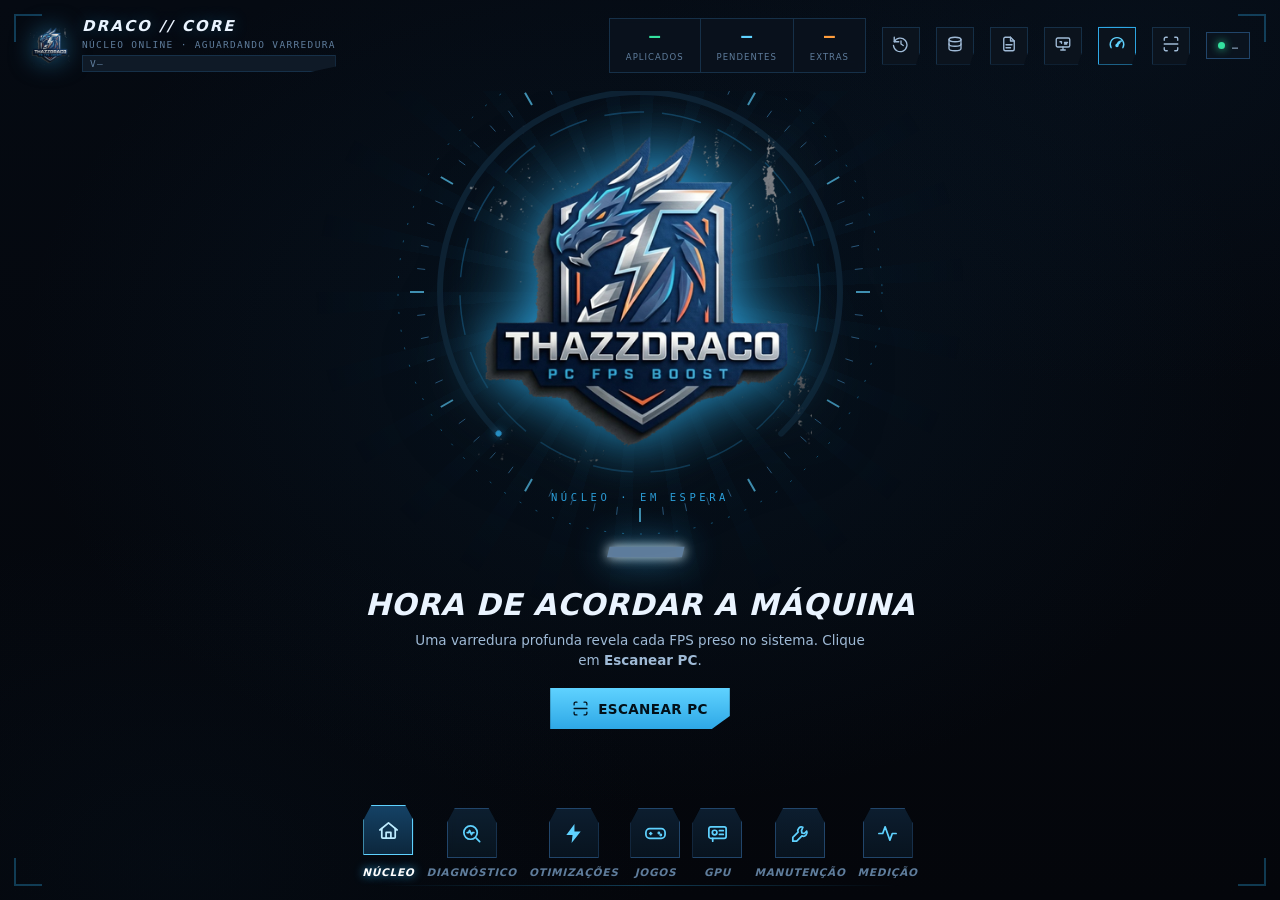
==== app/web/index.html @ 2fc49ed4 "v4.0.0 - grid de jogos, config grafica, capas automaticas, atualizacao automatica - Pagina Jogos red" ====
<!doctype html>
<html lang="pt-BR" translate="no">
<head>
<meta charset="utf-8">
<meta name="viewport" content="width=device-width, initial-scale=1">
<meta name="google" content="notranslate">
<meta http-equiv="Content-Language" content="pt-BR">
<title>ThazzDraco Optimizer</title>
<link rel="icon" href="logo.png">
<link rel="stylesheet" href="app.css">
</head>
<body>
<!-- banner de atualização (oculto até ter versão nova) -->
<div id="updateBanner" class="update-banner hidden">
  <span class="update-icon">⚡</span>
  <div class="update-text">
    <b>Atualização disponível</b> — v<span id="updateVersion"></span>
    <span id="updateNotes" class="update-notes"></span>
  </div>
  <button class="btn-update" id="btnUpdateDownload">Baixar agora</button>
  <button class="btn-dismiss-update" id="btnUpdateDismiss" title="Fechar">✕</button>
</div>
<!-- atmosfera -->
<div class="bg-layers">
  <div class="storm"></div>
  <div class="gridfloor"></div>
  <div class="particles" id="particles"></div>
</div>

<div class="app">
  <span class="brk tl"></span><span class="brk tr"></span><span class="brk bl"></span><span class="brk br"></span>

  <!-- ===== TOP HUD ===== -->
  <header class="tophud">
    <div class="brand">
      <img src="logo.png" alt="" onerror="this.style.display='none'">
      <div class="bmeta">
        <b>DRACO // CORE</b>
        <span id="hudStatus">Núcleo online · em espera</span>
        <span class="build-ver" id="buildVer" title="Clique para reconstruir o app">v—</span>
      </div>
    </div>
    <div class="hudright">
      <div class="telem">
        <div class="tcell ok"><b id="cAplicados">—</b><span>Aplicados</span></div>
        <div class="tcell pn"><b id="cPendentes">—</b><span>Pendentes</span></div>
        <div class="tcell op"><b id="cOportunidades">—</b><span>Extras</span></div>
      </div>
      <button class="iconbtn" id="btnHist" title="Histórico de otimizações"><span data-icon="history"></span></button>
      <button class="iconbtn" id="btnBackup" title="Backup &amp; restauração"><span data-icon="backup"></span></button>
      <button class="iconbtn" id="btnReport" title="Relatório do cliente"><span data-icon="doc"></span></button>
      <button class="iconbtn" id="btnOverlay" title="Overlay minimalista — métricas em janela flutuante"><span data-icon="overlay"></span></button>
      <button class="iconbtn" id="btnPerf" title="Modo performance (reduz efeitos)"><span data-icon="perf"></span></button>
      <button class="iconbtn" id="btnRescan" title="Reescanear"><span data-icon="scan"></span></button>
      <span class="badge" id="adminBadge"><span class="dot"></span> …</span>
    </div>
  </header>

  <div class="noadmin" id="noadmin"><span data-icon="warn"></span> Rode como <b>administrador</b> para ativar os módulos. Feche e abra o ThazzDraco.exe com botão direito → "Executar como administrador".</div>

  <!-- ===== PÁGINAS ===== -->
  <main class="pages">
    <!-- INÍCIO (Portal) -->
    <section class="page active" id="page-inicio">
      <div class="portal-stage">
        <div class="rays"></div>
        <div class="portal-haze"></div>
        <svg class="lightning-svg" viewBox="0 0 560 560">
          <path class="bolt b1" d="M280 280 L300 180 L286 168 L312 70"/>
          <path class="bolt b2" d="M280 280 L392 250 L404 268 L498 238"/>
          <path class="bolt b3" d="M280 280 L262 392 L246 384 L214 486"/>
          <path class="bolt b4" d="M280 280 L168 300 L156 284 L66 312"/>
          <path class="bolt b5" d="M280 280 L372 360 L390 354 L470 432"/>
          <path class="bolt b6" d="M280 280 L196 206 L182 214 L96 150"/>
        </svg>
        <img class="dragon-hero" src="logo.png" alt="ThazzDraco" onerror="this.style.opacity=0">
        <div class="gauge" id="gauge"></div>
      </div>
      <div class="hero-status">
        <div class="status-kicker" id="kicker">núcleo · em espera</div>
        <div class="hero-score" id="gNum">0</div>
        <h1 id="statusTitle">Hora de acordar a máquina</h1>
        <p class="sub" id="statusSub">Uma varredura profunda revela cada FPS preso no sistema. Clique em <b>Escanear PC</b>.</p>
        <button class="btn-hero scan-cta" id="scanCta"><span data-icon="scan"></span> Escanear PC</button>
      </div>

      <div class="sys-strip" id="sysStrip"></div>

      <div class="reboot" id="reboot">
        <span class="ic" data-icon="warn"></span>
        <div>Alguns módulos pedem <b>reinício</b> para efeito pleno.</div>
        <button class="btn-reboot" id="btnReboot">Reiniciar agora</button>
      </div>
    </section>

    <!-- OTIMIZAÇÕES -->
    <section class="page" id="page-otimizacoes">
      <div class="ptitle">Perfis rápidos · aplique um plano completo</div>
      <div class="presets" id="presets"></div>
      <div class="ptitle">Console de otimização</div>
      <div class="reco-row reco-console" id="reco"></div>
      <div class="subnav" id="subnav"></div>
      <div class="otim-head">
        <div><h2 id="otimTitle">Todas</h2><p class="otim-sub" id="otimSub"></p></div>
        <button class="btnG" id="btnOtimSecao"><span data-icon="bolt"></span> Ativar seção</button>
      </div>
      <div class="search">
        <span class="si" data-icon="search"></span>
        <input id="search" placeholder="Buscar módulo…" autocomplete="off">
      </div>
      <div class="rules" id="otimRules"></div>
    </section>

    <!-- JOGOS -->
    <section class="page" id="page-jogos">
      <div class="ptitle">Otimização por jogo</div>
      <p class="page-lead">Steam, Epic e outros launchers detectados automaticamente. Por jogo: <b>FSO off</b> (menos stutter/input lag), <b>GPU máx</b>, <b>CPU alta</b> e <b>Anti-vírus</b>. Ou <b>⚡ Tudo</b> num clique. Tudo <b>reversível</b>.</p>
      <!-- F1: Modo Game ao Vivo -->
      <div class="live-game-bar" id="liveGameBar">
        <div class="lgb-left">
          <span class="lgb-dot" id="lgbDot"></span>
          <b>Modo Game ao Vivo</b>
          <span id="lgbStatus" class="lgb-status">Desativado</span>
        </div>
        <div class="lgb-right">
          <div id="lgbRunning" class="lgb-running"></div>
          <label class="toggle" id="lgbToggle"><i></i></label>
        </div>
      </div>
      <div class="jogos-bar">
        <button class="abtn" id="btnExportJogos" title="Salvar config atual de todos os jogos como arquivo JSON">⬇ Exportar config</button>
        <label class="abtn" for="inputImportJogos" style="cursor:pointer" title="Importar config de jogos de outro PC">⬆ Importar config</label>
        <input type="file" id="inputImportJogos" accept=".json" style="display:none">
      </div>
      <div class="rules" id="jogosList"></div>
      <div class="ptitle">Adicionar jogo manualmente</div>
      <div class="game-add-box">
        <p class="page-lead" style="margin-top:0">Jogo não detectado? Cole o caminho do <code>.exe</code> abaixo.</p>
        <div class="game-add-row">
          <input id="customGameExe" class="game-add-input" placeholder="C:\Games\MeuJogo\game.exe" autocomplete="off" spellcheck="false">
          <input id="customGameName" class="game-add-input" placeholder="Nome (opcional)" style="max-width:220px" autocomplete="off">
          <button class="btn-hero" id="btnAddGame" style="white-space:nowrap"><span data-icon="bolt"></span> Adicionar</button>
        </div>
      </div>
    </section>

    <!-- MANUTENÇÃO (sub-abas) -->
    <section class="page" id="page-manutencao">
      <nav class="subtabs" id="subManut">
        <button class="active" data-sub="limpeza"><span data-icon="broom"></span>Limpeza</button>
        <button data-sub="reparo"><span data-icon="wrench"></span>Reparo</button>
        <button data-sub="debloat"><span data-icon="trash"></span>Debloat</button>
        <button data-sub="ferramentas"><span data-icon="sys"></span>Ferramentas</button>
        <button data-sub="inicializacao"><span data-icon="rocket"></span>Inicialização</button>
        <button data-sub="browsers"><span data-icon="shield"></span>Browsers</button>
      </nav>

      <div class="subpane" id="pane-mn-browsers">
        <div class="ptitle">Limpeza por browser · cache, cookies e histórico</div>
        <div class="repair-intro">
          Remove dados acumulados de Chrome, Edge, Brave e Firefox: <b>cache</b> (libera espaço),
          <b>cookies</b> (sessões e login), <b>histórico</b> e <b>sessões</b> salvas.
          <span class="bench-note">Feche o browser antes de limpar. Cookies removem login — você precisará
          entrar novamente nos sites.</span>
        </div>
        <div class="browser-bar">
          <button class="btnG" id="btnBrowserScan"><span data-icon="scan"></span> Verificar browsers</button>
          <span id="browserSummary" class="bench-note"></span>
        </div>
        <div id="browserGrid" class="browser-grid"></div>
        <div class="repair-actions" id="browserActions" style="display:none">
          <button class="btn-hero" id="btnBrowserClean"><span data-icon="broom"></span> Limpar selecionados</button>
        </div>
      </div>

      <div class="subpane active" id="pane-mn-limpeza">
        <div class="ptitle">Limpeza de temporários</div>
        <div class="clean-card" id="cleanCard"></div>
        <div class="clean-info">
          <div class="ci-col ok">
            <h4><span data-icon="check"></span> O que é apagado</h4>
            <ul><li>Arquivos temporários do Windows e dos apps</li><li>Cache regenerável (<code>%TEMP%</code>, <code>Windows\Temp</code>)</li></ul>
          </div>
          <div class="ci-col no">
            <h4><span data-icon="shield"></span> O que NUNCA é tocado</h4>
            <ul><li>Documentos, Imagens, Downloads, Área de trabalho</li><li>Saves de jogos, dados de navegador, nada pessoal</li></ul>
          </div>
        </div>
        <div class="ptitle">Limpeza profunda · cache, dumps e shaders</div>
        <div class="repair-intro">
          Vai além dos temporários: <b>cache de shaders</b> (libera espaço e corrige stutter), despejos de
          erro, cache do Windows Update, miniaturas e <b>Windows.old</b> (a versão anterior do Windows —
          dezenas de GB). <span class="bench-note">Tudo regenerável, nada de dados pessoais. Itens
          sensíveis (Lixeira, Windows.old) vêm desmarcados e com aviso.</span>
        </div>
        <div class="deep-box" id="deepBox"></div>
        <div class="repair-actions" id="deepActions" style="display:none">
          <button class="btn-hero" id="btnDeep"><span data-icon="broom"></span> Limpar selecionados</button>
        </div>
      </div>

      <div class="subpane" id="pane-mn-reparo">
        <div class="ptitle">Reparo do Windows · deixar como recém-instalado</div>
        <div class="repair-intro">
          Conserta o Windows <b>sem formatar</b> e sem perder nada: verifica e repara arquivos do sistema
          (SFC), repara a imagem do Windows (DISM), verifica o disco (CHKDSK) e reseta o Windows Update.
          <span class="bench-note">São operações de reparo do próprio Windows — <b>não apagam dados</b>.
          Pode levar de 5 a 30 min e precisa de administrador.</span>
        </div>
        <div class="repair-steps" id="repairSteps">
          <label class="rep-chk"><input type="checkbox" value="sfc" checked> <span><b>SFC /scannow</b> — verifica e repara arquivos do sistema corrompidos</span></label>
          <label class="rep-chk"><input type="checkbox" value="dism-restore" checked> <span><b>DISM RestoreHealth</b> — repara a imagem do Windows (precisa de internet)</span></label>
          <label class="rep-chk"><input type="checkbox" value="dism-cleanup"> <span><b>DISM Cleanup</b> — remove componentes antigos e libera espaço (WinSxS)</span></label>
          <label class="rep-chk"><input type="checkbox" value="chkdsk"> <span><b>CHKDSK /scan</b> — verifica o disco do sistema (online, sem reinício)</span></label>
          <label class="rep-chk"><input type="checkbox" value="wureset"> <span><b>Resetar o Windows Update</b> — corrige updates travados (limpa o cache)</span></label>
        </div>
        <div class="repair-actions">
          <button class="btn-hero" id="btnRepair"><span data-icon="wrench"></span> Iniciar reparo</button>
        </div>
        <div id="repairRun"></div>
      </div>

      <div class="subpane" id="pane-mn-debloat">
        <div class="ptitle">Remover bloatware · apps inúteis de fábrica</div>
        <div class="repair-intro">
          Remove apps UWP <b>inúteis</b> (notícias/clima da MSN, jogos promocionais, Groove, Clipchamp…).
          <span class="bench-note">Mostramos só o que é <b>seguro remover</b> — nunca tocamos em apps de
          sistema. Reversível: dá pra reinstalar pela Microsoft Store. Apps do <b>Xbox</b> vêm desmarcados
          (gamers costumam querer).</span>
        </div>
        <div class="bloat-box" id="bloatBox"></div>
        <div class="repair-actions" id="bloatActions" style="display:none">
          <button class="btn-hero" id="btnBloat"><span data-icon="broom"></span> Remover selecionados</button>
        </div>
      </div>

      <div class="subpane" id="pane-mn-ferramentas">
        <div class="ptitle">Ferramentas rápidas · do Manual Mestre</div>
        <div class="repair-intro">
          Ações pontuais e seguras de manutenção. <span class="bench-note">Nativas do Windows, reversíveis;
          nenhuma toca em dados pessoais.</span>
        </div>
        <div class="tools-grid" id="toolsGrid"></div>

        <!-- F11: Scanner de Serviços Pesados -->
        <div class="ptitle" style="margin-top:28px">Scanner de Serviços</div>
        <div class="repair-intro">Serviços do Windows que consomem CPU/RAM/rede sem benefício direto para jogos.
          <span class="bench-note">Parar é temporário — voltam no próximo boot ou manualmente.</span>
        </div>
        <div class="svc-bar">
          <button class="btnG" id="btnSvcScan">Verificar serviços</button>
          <span id="svcSummary" class="bench-note"></span>
        </div>
        <div id="svcList"></div>

        <!-- F12: Detecção de Drivers Desatualizados -->
        <div class="ptitle" style="margin-top:28px">Auditoria de Drivers</div>
        <div class="repair-intro">GPU, Áudio, Rede e Chipset — detecta drivers antigos que podem causar instabilidade.
          <span class="bench-note">Sem internet; baseado na data de instalação local.</span>
        </div>
        <div class="svc-bar">
          <button class="btnG" id="btnDriverAudit">Verificar drivers</button>
          <span id="drvSummary" class="bench-note"></span>
        </div>
        <div id="drvList"></div>
      </div>

      <div class="subpane" id="pane-mn-inicializacao">
        <div class="ptitle">Inicialização do Windows</div>
        <p class="page-lead">Programas que sobem junto com o Windows. Desligue o que não precisa para acelerar o boot e liberar memória — <b>reversível</b>, igual ao Gerenciador de Tarefas (nada é apagado).</p>
        <div class="startup-head" id="startupHead"></div>
        <div class="rules" id="startupList"></div>
      </div>
    </section>

    <!-- HISTÓRICO -->
    <section class="page" id="page-historico">
      <!-- F5: Histórico de Performance -->
      <div class="ptitle">Histórico de performance</div>
      <div class="perf-hist-box">
        <div class="ph-stats">
          <div class="ph-stat"><span class="ph-lbl">CPU</span><b id="phCpu">—</b></div>
          <div class="ph-stat"><span class="ph-lbl">RAM</span><b id="phRam">—</b></div>
          <div class="ph-stat"><span class="ph-lbl">GPU</span><b id="phGpu">—</b></div>
          <div class="ph-stat"><span class="ph-lbl">Temp</span><b id="phTemp">—</b></div>
          <div class="ph-legend">
            <span class="ph-dot" style="background:#41c7ff"></span>CPU
            <span class="ph-dot" style="background:#ffa030"></span>RAM
            <span class="ph-dot" style="background:#00c47a"></span>GPU
          </div>
          <button class="abtn ph-clear" id="btnPerfClear" title="Limpar histórico">Limpar</button>
        </div>
        <canvas id="perfChartCanvas" class="perf-chart-canvas"></canvas>
      </div>

      <div class="ptitle" style="margin-top:24px">Histórico de lotes</div>
      <div class="hist-head">
        <p class="otim-sub">Cada ativação cria um lote reversível.</p>
        <button class="btn-danger2" id="btnUndoAll"><span data-icon="undo"></span> Desfazer tudo</button>
      </div>
      <div class="hist" id="histList"></div>
    </section>

    <!-- MEDIÇÃO (sub-abas: desempenho / fps / benchmark) -->
    <section class="page" id="page-medicao">
      <nav class="subtabs" id="subMed">
        <button class="active" data-sub="desempenho"><span data-icon="activity"></span>Desempenho</button>
        <button data-sub="fps"><span data-icon="game"></span>FPS no jogo</button>
        <button data-sub="benchmark"><span data-icon="gauge"></span>Benchmark</button>
      </nav>

      <div class="subpane active" id="pane-md-desempenho">
        <div class="ptitle">Desempenho ao vivo</div>
        <div class="perf-top" id="perfTop"></div>
        <div class="mem-detail" id="memDetail"></div>
        <div class="ptitle">Saúde do PC</div>
        <div class="health-box" id="healthBox"></div>

        <div class="ptitle">Saúde térmica · teste de estresse</div>
        <div class="repair-intro">
          Estressa a GPU ao máximo e mede a <b>temperatura de pico</b> e se ela entra em
          <b>throttling térmico</b> (reduz o clock por calor = perde FPS). <span class="bench-note">Temperatura
          real via NVIDIA/NVML; em AMD/Intel medimos o uso (a temperatura exige sensor do fabricante). A CPU
          não é medida aqui — use HWiNFO se precisar.</span>
        </div>
        <div class="thermal-actions">
          <button class="btn-hero" id="btnThermal"><span data-icon="gauge"></span> Rodar teste térmico (~25s)</button>
          <button class="btnG" id="btnUndervolt"><span data-icon="bolt"></span> Guia de undervolt</button>
        </div>
        <div id="thermalResult"></div>

        <div class="ptitle">Processos mais pesados (memória)</div>
        <div class="proc-list" id="procList"></div>
      </div>

      <div class="subpane" id="pane-md-fps">
        <div class="ptitle">FPS real · medir ganho no jogo</div>
        <div class="bench-intro">
          Mede o <b>FPS de verdade</b> de qualquer jogo via <b>PresentMon</b> (ETW da Microsoft) —
          <b>sem hook nem injeção</b>, não toma ban. Veja <b>FPS médio</b>, <b>1% low</b> e <b>0.1% low</b>
          (a fluidez real, onde mora o engasgo). Meça <b>antes</b>, otimize, e meça <b>depois</b> para
          provar o ganho (ex.: 70 → 120 FPS). <span class="bench-note">Abra o jogo, escolha-o abaixo,
          clique em medir e <b>jogue normalmente</b> durante a captura.</span>
        </div>
        <div class="fps-setup">
          <div class="fps-field">
            <label>Jogo (processo)</label>
            <div class="fps-pickrow">
              <select id="fpsGame"></select>
              <button class="iconbtn" id="fpsRefresh" title="Atualizar lista de jogos"><span data-icon="refresh"></span></button>
            </div>
            <input id="fpsManual" placeholder="…ou digite o .exe (ex.: cod.exe)" autocomplete="off">
          </div>
          <div class="fps-field fps-dur">
            <label>Duração</label>
            <div class="fps-durs" id="fpsDurs">
              <button class="fps-dchip" data-dur="15">15s</button>
              <button class="fps-dchip active" data-dur="30">30s</button>
              <button class="fps-dchip" data-dur="60">60s</button>
            </div>
          </div>
          <button class="btn-hero" id="btnFps"><span data-icon="gauge"></span> Medir FPS</button>
        </div>
        <div class="bench-actions">
          <button class="btnG" id="btnFpsBase" title="Guarda este resultado como referência 'antes'">Marcar como “antes”</button>
          <button class="btnG" id="btnFpsClear" title="Limpa a referência">Limpar antes</button>
        </div>
        <div class="bench-run" id="fpsRun"></div>
        <div id="fpsResult"></div>
      </div>

      <div class="subpane" id="pane-md-benchmark">
        <div class="ptitle">Benchmark · estresse de CPU + GPU</div>
        <div class="bench-intro">
          Teste de estresse real: martela a <b>GPU</b> (renderização WebGL sob carga máxima, com
          temperatura/uso ao vivo) e a <b>CPU</b> (todos os núcleos), além de <b>memória</b> (GB/s) e
          <b>disco</b> (MB/s). Rode <b>antes</b> de otimizar, aplique as melhorias (ou feche apps
          pesados) e rode <b>depois</b> para ver o ganho. <span class="bench-note">Dura ~16s. Não use o
          PC durante o teste — a GPU vai a 100% e esquenta (é esperado).</span>
        </div>
        <div class="bench-actions">
          <button class="btn-hero" id="btnBench"><span data-icon="activity"></span> Rodar estresse</button>
          <button class="btnG" id="btnBenchBase" title="Guarda este resultado como referência 'antes'">Marcar como “antes”</button>
          <button class="btnG" id="btnBenchClear" title="Limpa a referência">Limpar antes</button>
        </div>
        <div class="bench-run" id="benchRun"></div>
        <div class="bench-grid" id="benchGrid"></div>
      </div>
    </section>

    <!-- DIAGNÓSTICO DE GARGALOS -->
    <section class="page" id="page-diagnostico">
      <div class="ptitle">Diagnóstico · o que segura seu FPS</div>
      <div class="bench-intro">
        Cruza o hardware e a configuração do PC para achar os <b>gargalos reais</b> que custam FPS —
        XMP/EXPO desligado, jogo num HD mecânico, monitor abaixo da taxa máxima, HAGS, plano de
        energia e mais. <span class="bench-note">Cada achado mostra o que foi medido e como corrigir
        — alguns com <b>1 clique</b>, outros explicam o passo na BIOS/Windows.</span>
      </div>
      <div class="bench-actions">
        <button class="btn-hero" id="btnDiag"><span data-icon="diag"></span> Rodar diagnóstico</button>
        <div class="diag-summary" id="diagSummary"></div>
      </div>
      <div class="diag-driver" id="diagDriver"></div>
      <div class="diag-list" id="diagList"></div>
    </section>

    <!-- GPU PANEL -->
    <section class="page" id="page-gpu">
      <div class="ptitle">GPU · Status e Configurações</div>
      <div class="bench-intro">
        Monitora e controla sua GPU em tempo real. <b>NVIDIA</b>: ajuste o power limit e veja temperatura, uso e clock.
        <b>AMD</b>: métricas ao vivo + guia das configurações do Adrenalin. <span class="bench-note">Power limit via nvidia-smi requer administrador.</span>
      </div>
      <div id="gpuLive"></div>
      <div id="nvPanel"></div>
      <div class="ptitle" style="margin-top:24px">Otimizações de GPU · do Motor de Regras</div>
      <p class="page-lead">As regras abaixo ficam também na aba Otimizações → GPU & Tela. São atalhos para as mais impactantes.</p>
      <div id="gpuRules"></div>
    </section>
  </main>

  <!-- ===== HUD DE COMANDO (navegação) ===== -->
  <nav class="cmd mainnav" id="mainnav">
    <a class="cn active" data-page="inicio"><span class="ic" data-icon="home"></span><span class="l">Núcleo</span></a>
    <a class="cn" data-page="diagnostico"><span class="ic" data-icon="diag"></span><span class="l">Diagnóstico</span></a>
    <a class="cn" data-page="otimizacoes"><span class="ic" data-icon="bolt"></span><span class="b" id="navOtim"></span><span class="l">Otimizações</span></a>
    <a class="cn" data-page="jogos"><span class="ic" data-icon="gamepad"></span><span class="l">Jogos</span></a>
    <a class="cn" data-page="gpu"><span class="ic" data-icon="gpu"></span><span class="l">GPU</span></a>
    <a class="cn" data-page="manutencao"><span class="ic" data-icon="wrench"></span><span class="l">Manutenção</span></a>
    <a class="cn" data-page="medicao"><span class="ic" data-icon="activity"></span><span class="l">Medição</span></a>
  </nav>
</div>

<!-- ===== OVERLAYS ===== -->
<div class="overlay" id="modal">
  <div class="modal">
    <div class="mhead"><h3 id="mTitle">Confirmar</h3><button class="x" data-close>×</button></div>
    <div class="mbody" id="mBody"></div>
    <div class="mfoot" id="mFoot"></div>
  </div>
</div>
<div class="busy" id="busy"><div class="ring" data-icon="ring"></div><div class="msg" id="busyMsg">Processando…</div></div>

<!-- ===== CERIMÔNIA DE SCAN ===== -->
<div class="scan-overlay" id="scanOverlay">
  <div class="scan-stage">
    <div class="scan-rings"><i></i><i></i><i></i></div>
    <div class="scan-sweep"></div>
    <img src="logo.png" alt="" onerror="this.style.display='none'">
  </div>
  <div class="scan-kicker">DRACO // DIAGNÓSTICO</div>
  <div class="scan-title" id="scanTitle">Rastreando gargalos</div>
  <div class="scan-steps" id="scanSteps"></div>
  <div class="scan-progress"><i id="scanBar"></i></div>
  <div class="scan-result" id="scanResult"></div>
</div>

<div class="energy-pulse" id="energyPulse"></div>
<div class="toasts" id="toasts"></div>

<!-- ===== RELATÓRIO DO CLIENTE ===== -->
<div class="report-overlay" id="reportOverlay">
  <div class="report-bar">
    <input id="reportClient" placeholder="Nome do cliente (opcional)" autocomplete="off">
    <label class="mbtn" id="reportLogoBtn" title="Logo do cliente (opcional)">Logo do cliente<input type="file" id="reportLogo" accept="image/*" hidden></label>
    <button class="mbtn" id="reportClose">Fechar</button>
    <button class="mbtn primary" id="reportPrint"><span data-icon="print"></span> Salvar PDF / Imprimir</button>
  </div>
  <div class="report-scroll"><div class="report-paper" id="reportArea"></div></div>
</div>

<!-- ===== Painel por jogo ===== -->
<div id="gamePanelBg" class="game-panel-bg" onclick="closeGamePanel()"></div>
<div id="gamePanel" class="game-panel" role="dialog" aria-label="Configurações do jogo">
  <button class="gp-close" onclick="closeGamePanel()" aria-label="Fechar">&times;</button>
  <div id="gpContent" class="gp-content"></div>
</div>

<script src="icons.js"></script>
<script src="app.js"></script>
</body>
</html>
---- app/web/app.css ----
/* ============================================================================
   ThazzDraco Optimizer — "DRACO // PORTAL"
   Início = dragão no portal rúnico; navegação via HUD de comando no rodapé.
   Atmosfera cinematográfica; páginas funcionais no mesmo idioma visual.
   Fontes nativas do Windows (Bahnschrift/Consolas) => offline/portátil.
   ========================================================================== */
:root{
  --bg:#04060b; --panel:#0b131d; --panel-2:#0f1a27; --panel-3:#16273a;
  --line:#163048; --line-2:#21456a; --line-glow:#2ea8e655;
  --ink:#eaf4ff; --ink-2:#9fbad6; --ink-3:#5f7d9c; --ink-4:#385575;
  --cyan:#2ea8e6; --cyan-br:#5fd2ff; --cyan-deep:#0c3653;
  --green:#34e29f;
  --amber:#ff9d3c;  /* aviso urgente: temperatura alta, limites críticos próximos */
  --gold:#f5c451;   /* aviso suave: estado "atenção" (badges, pills de warn)     */
  --red:#ff5d54;
  --nav-h:106px;    /* altura da .cmd — usado em padding-bottom das .pages        */
  --icon-stroke:1.8;/* peso do traço dos ícones SVG — sobrescrever por contexto  */
  --energy:#2ea8e6; /* cor de energia do núcleo — muda com o score (via JS) */
  --t-verde:#34e29f; --t-amarelo:#f5c451; --t-vermelho:#ff5d54;
  --r:11px; --r-sm:7px; --r-lg:16px;
  --font-display:"Bahnschrift","Segoe UI Variable Display","Segoe UI",system-ui,sans-serif;
  --font-ui:"Segoe UI",system-ui,sans-serif; --font-mono:"Consolas","Cascadia Mono",monospace;
  --shadow:0 18px 50px -22px #000c; --shadow-lg:0 30px 80px -28px #000e;
  --cut-btn:polygon(0 0,100% 0,100% 68%,90% 100%,0 100%);
  --cut-card:polygon(0 0,100% 0,100% 88%,96% 100%,0 100%);
  --cut-row:polygon(0 0,100% 0,100% 84%,98.5% 100%,0 100%);
}
*{box-sizing:border-box;margin:0;padding:0}
html,body{height:100%}
body{font-family:var(--font-ui);color:var(--ink);background:var(--bg);overflow:hidden;-webkit-font-smoothing:antialiased;user-select:none}

/* ===== Atmosfera ===== */
.bg-layers{position:fixed;inset:0;z-index:0;overflow:hidden;pointer-events:none}
.storm{position:absolute;inset:0;background:
  radial-gradient(1000px 720px at 50% 40%,#0e3e6230,transparent 62%),
  radial-gradient(800px 560px at 14% 96%,#0a2a4422,transparent 60%),
  radial-gradient(800px 560px at 88% 6%,#10314e22,transparent 60%),
  linear-gradient(180deg,#050a12,#04060b)}
.gridfloor{position:absolute;left:-30%;right:-30%;bottom:-12%;height:56%;
  background-image:linear-gradient(#2ea8e612 1px,transparent 1px),linear-gradient(90deg,#2ea8e60d 1px,transparent 1px);
  background-size:64px 64px;transform:perspective(440px) rotateX(66deg);transform-origin:bottom;
  mask-image:linear-gradient(transparent,#000 50%,transparent);animation:floor 18s linear infinite}
@keyframes floor{to{background-position:0 64px,0 0}}
.particles{position:absolute;inset:0}
.pt{position:absolute;bottom:-10px;width:3px;height:3px;border-radius:50%;background:#5fd2ff;box-shadow:0 0 8px #2ea8e6;animation:rise linear infinite}
@keyframes rise{to{transform:translateY(-106vh);opacity:0}}

.app{position:relative;z-index:1;height:100vh;display:flex;flex-direction:column}
.brk{position:absolute;width:28px;height:28px;border:2px solid var(--cyan);opacity:.32;z-index:2;pointer-events:none}
.brk.tl{top:14px;left:14px;border-right:0;border-bottom:0}.brk.tr{top:14px;right:14px;border-left:0;border-bottom:0}
.brk.bl{bottom:14px;left:14px;border-right:0;border-top:0}.brk.br{bottom:14px;right:14px;border-left:0;border-top:0}

/* ===== TOP HUD ===== */
.tophud{display:flex;align-items:center;gap:20px;padding:18px 30px;flex:none;z-index:3}
.brand{display:flex;align-items:center;gap:12px}
.brand img{width:40px;height:40px;object-fit:contain;filter:drop-shadow(0 0 12px #2ea8e688)}
.brand .bmeta b{font-family:var(--font-display);font-weight:700;font-style:italic;font-size:15px;letter-spacing:.14em;display:block;line-height:1;text-shadow:0 0 16px #2ea8e655}
.brand .bmeta span{font-family:var(--font-mono);font-size:9.5px;letter-spacing:.14em;text-transform:uppercase;color:var(--ink-3);display:block;margin-top:5px}
.build-ver{font-family:var(--font-mono);font-size:8.5px;letter-spacing:.1em;color:var(--ink-4);background:var(--panel-2);border:1px solid var(--line);padding:2px 7px;clip-path:var(--cut-btn);cursor:pointer;transition:.15s;margin-top:4px;display:inline-block}
.build-ver:hover{color:var(--cyan);border-color:var(--line-2)}
.build-ver.building{color:var(--amber);border-color:var(--amber);animation:blink 1s infinite}
.hudright{margin-left:auto;display:flex;align-items:center;gap:16px}
.telem{display:flex;border:1px solid var(--line);background:#0a131ecc;backdrop-filter:blur(4px)}
.tcell{padding:8px 16px;border-right:1px solid var(--line);text-align:center}
.tcell:last-child{border-right:0}
.tcell b{font-family:var(--font-mono);font-size:18px;font-weight:700;display:block;line-height:1}
.tcell span{font-size:8.5px;letter-spacing:.12em;text-transform:uppercase;color:var(--ink-3)}
.tcell.ok b{color:var(--green)}.tcell.pn b{color:var(--cyan-br)}.tcell.op b{color:var(--amber)}
.iconbtn{width:38px;height:38px;cursor:pointer;color:var(--ink-2);background:var(--panel);border:1px solid var(--line);display:grid;place-items:center;clip-path:var(--cut-btn);transition:.15s}
.iconbtn svg{width:18px;height:18px}.iconbtn:hover{color:var(--cyan-br);border-color:var(--line-2)}
.badge{display:inline-flex;align-items:center;gap:7px;font-family:var(--font-mono);font-size:10px;color:var(--ink-2);border:1px solid var(--line-2);padding:7px 11px;background:#0a131e}
.badge .dot{width:7px;height:7px;border-radius:50%;background:var(--green);box-shadow:0 0 8px var(--green);animation:blink 2s infinite}
.badge.warn .dot{background:var(--amber);box-shadow:0 0 8px var(--amber)}
@keyframes blink{50%{opacity:.4}}

/* ===== PÁGINAS ===== */
.pages{flex:1;overflow-y:auto;padding:0 32px calc(var(--nav-h) + 14px);scroll-behavior:smooth}
.pages::-webkit-scrollbar{width:10px}.pages::-webkit-scrollbar-thumb{background:#14253850;border-radius:9px;border:3px solid transparent;background-clip:padding-box}
.page{display:none;max-width:1180px;margin:0 auto}
.page.active{display:block;animation:fadein .25s ease}
.ptitle{font-family:var(--font-display);font-weight:700;font-style:italic;font-size:13px;letter-spacing:.22em;text-transform:uppercase;color:var(--ink-3);margin:26px 4px 14px;display:flex;align-items:center;gap:12px}
.ptitle::after{content:"";flex:1;height:1px;background:linear-gradient(90deg,var(--line-2),transparent)}

/* ===== Sub-abas (Manutenção / Medição) ===== */
.subtabs{display:flex;gap:8px;flex-wrap:wrap;margin:2px 4px 18px;padding-bottom:12px;border-bottom:1px solid var(--line)}
.subtabs button{display:flex;align-items:center;gap:8px;font-family:var(--font-display);font-style:italic;font-weight:700;font-size:12.5px;text-transform:uppercase;letter-spacing:.04em;color:var(--ink-2);background:#0a131e;border:1px solid var(--line);clip-path:var(--cut-btn);padding:9px 16px;cursor:pointer;transition:.15s}
.subtabs button span[data-icon]{width:15px;height:15px;display:flex}.subtabs button svg{width:15px;height:15px}
.subtabs button:hover{color:var(--ink);border-color:var(--line-2)}
.subtabs button.active{color:#021019;background:linear-gradient(180deg,var(--cyan-br),var(--cyan));border-color:var(--cyan);filter:drop-shadow(0 6px 14px #2ea8e644)}
.subpane{display:none}
.subpane.active{display:block;animation:fadein .2s ease}
@keyframes fadein{from{opacity:0;transform:translateY(4px)}to{opacity:1;transform:none}}
@media (max-width:680px){.subtabs button .l,.subtabs button{font-size:11px;padding:8px 11px}}

/* ===== INÍCIO · Portal ===== */
.portal-stage{position:relative;height:386px;display:grid;place-items:center;margin-top:2px}
.rays{position:absolute;top:50%;left:50%;width:900px;height:900px;transform:translate(-50%,-50%);
  background:repeating-conic-gradient(from 0deg at 50% 50%,#2ea8e616 0deg 4deg,transparent 4deg 14deg);
  mask-image:radial-gradient(circle,#000 8%,transparent 54%);animation:spincw 90s linear infinite;opacity:.7;pointer-events:none}
.portal-haze{position:absolute;top:50%;left:50%;width:440px;height:440px;transform:translate(-50%,-50%);border-radius:50%;
  background:radial-gradient(circle,var(--energy),transparent 62%);opacity:.34;filter:blur(10px);animation:haze 4s ease-in-out infinite;pointer-events:none}
@keyframes haze{50%{opacity:.6;transform:translate(-50%,-50%) scale(1.05)}}
.lightning-svg{position:absolute;top:50%;left:50%;width:560px;height:560px;transform:translate(-50%,-50%);z-index:1;overflow:visible;pointer-events:none}
.bolt{fill:none;stroke:#dff4ff;stroke-width:2;stroke-linecap:round;stroke-linejoin:round;opacity:0;
  filter:drop-shadow(0 0 5px var(--energy)) drop-shadow(0 0 11px var(--energy))}
.b1{animation:flick 5.5s 0s infinite}.b2{animation:flick 6.3s 1.1s infinite}.b3{animation:flick 4.9s 2.2s infinite}
.b4{animation:flick 7.1s .6s infinite}.b5{animation:flick 5.8s 3s infinite}.b6{animation:flick 6.6s 1.8s infinite}
@keyframes flick{0%,100%{opacity:0}1%{opacity:.92}2%{opacity:.25}3%{opacity:.8}5.5%{opacity:0}}
.dragon-hero{position:absolute;top:50%;left:50%;width:344px;transform:translate(-50%,-50%);z-index:2;
  filter:drop-shadow(0 0 30px var(--energy)) drop-shadow(0 10px 32px #000);animation:float 6s ease-in-out infinite}
@keyframes float{50%{transform:translate(-50%,-54%)}}
.gauge{position:absolute;top:50%;left:50%;width:460px;height:460px;transform:translate(-50%,-50%);z-index:1}
.gauge svg{width:100%;height:100%;overflow:visible}
.spincw{animation:spincw 60s linear infinite;transform-origin:230px 230px}
.spinccw{animation:spinccw 44s linear infinite;transform-origin:230px 230px}
@keyframes spincw{to{transform:rotate(360deg)}}@keyframes spinccw{to{transform:rotate(-360deg)}}
@keyframes spincwR{to{transform:translate(-50%,-50%) rotate(360deg)}}
.rays{animation:spincwR 90s linear infinite}

.hero-status{text-align:center;margin-top:6px}
.status-kicker{font-family:var(--font-mono);font-size:10.5px;letter-spacing:.34em;text-transform:uppercase;color:var(--cyan)}
.hero-score{font-family:var(--font-display);font-weight:700;font-style:italic;font-size:84px;line-height:.9;color:#fff;text-shadow:0 0 36px #2ea8e6,0 0 12px #fff;margin:6px 0 2px}
.hero-status h1{font-family:var(--font-display);font-weight:700;font-style:italic;font-size:30px;text-transform:uppercase;letter-spacing:.02em}
.hero-status .sub{color:var(--ink-2);font-size:13.5px;margin-top:8px;max-width:54ch;margin-left:auto;margin-right:auto;line-height:1.5}

/* home só com o portal — sem tabelas */
#page-inicio.active{display:flex;flex-direction:column;justify-content:center;min-height:calc(100vh - 320px);padding-top:6px}
.sys-strip{display:flex;flex-wrap:wrap;justify-content:center;align-items:center;gap:8px 6px;margin:22px auto 0;max-width:840px}
.sys-strip .sx{display:inline-flex;align-items:center;gap:8px;font-family:var(--font-mono);font-size:12px;color:var(--ink-2);padding:7px 14px;border:1px solid var(--line);background:#0a131ecc;clip-path:polygon(0 0,100% 0,100% 72%,92% 100%,0 100%)}
.sys-strip .sx i{display:flex;width:15px;height:15px;color:var(--cyan)}
.sys-strip .sx i svg{width:100%;height:100%}
.reco-console{margin-bottom:22px}

.reboot{display:none;align-items:center;gap:13px;margin:20px auto 0;max-width:680px;padding:13px 18px;background:linear-gradient(180deg,#2a1c0b,#20160a);border:1px solid #5a4015;color:#ffd9a3;font-size:13px;clip-path:var(--cut-row)}
.reboot.show{display:flex;animation:drop .35s ease}
.reboot .ic{color:var(--amber);display:flex}.reboot .ic svg{width:20px;height:20px}.reboot b{color:#ffe9c8}
.btn-reboot{margin-left:auto;cursor:pointer;font-weight:700;font-size:12px;text-transform:uppercase;color:#1c1304;background:linear-gradient(180deg,#ffc06b,var(--amber));border:0;padding:8px 16px;clip-path:var(--cut-btn)}

/* recomendados + perfil */
.reco-row{display:grid;grid-template-columns:repeat(auto-fill,minmax(280px,1fr));gap:14px}
.reco-card{display:flex;flex-direction:column;gap:9px;padding:17px 18px;position:relative;background:linear-gradient(180deg,var(--panel-2),var(--panel));border:1px solid var(--line);clip-path:var(--cut-card);transition:.16s}
.reco-card::before{content:"";position:absolute;left:0;top:0;bottom:0;width:2px;background:var(--cyan)}
.reco-card:hover{border-color:var(--line-2);transform:translateY(-2px)}
.reco-card .rc-ttl{font-family:var(--font-display);font-weight:600;font-size:15.5px}
.reco-card .rc-ds{font-size:12.5px;color:var(--ink-2);line-height:1.45;flex:1}
.reco-card .rc-ft{display:flex;align-items:center;gap:9px;margin-top:3px}.reco-card .rc-ft .abtn{margin-left:auto}
.reco-empty{grid-column:1/-1;text-align:center;padding:26px;color:var(--ink-3);font-size:13px}
.profile{display:grid;grid-template-columns:repeat(auto-fill,minmax(176px,1fr));gap:12px}
.pcard{display:flex;align-items:center;gap:12px;padding:13px 15px;clip-path:var(--cut-row);background:linear-gradient(180deg,var(--panel-2),var(--panel));border:1px solid var(--line)}
.pcard .pic{width:34px;height:34px;flex:none;display:grid;place-items:center;color:var(--cyan);background:#0c2336;border:1px solid var(--line-2);clip-path:polygon(0 0,100% 0,100% 78%,80% 100%,0 100%)}
.pcard .pic svg{width:18px;height:18px}
.pcard .pmeta{display:flex;flex-direction:column;gap:2px;min-width:0}
.pcard .pmeta span{font-size:10px;letter-spacing:.1em;text-transform:uppercase;color:var(--ink-3)}
.pcard .pmeta b{font-family:var(--font-mono);font-size:14px;color:var(--ink);white-space:nowrap;overflow:hidden;text-overflow:ellipsis}

/* ===== OTIMIZAÇÕES ===== */
.subnav{display:flex;gap:6px;flex-wrap:wrap;margin-bottom:18px}
.subnav a{display:flex;align-items:center;gap:9px;cursor:pointer;font-size:12.5px;font-weight:600;color:var(--ink-3);padding:9px 15px;background:#0a131ecc;border:1px solid var(--line);transition:.15s;clip-path:polygon(0 0,100% 0,100% 70%,92% 100%,0 100%)}
.subnav a .sic{width:16px;height:16px;flex:none;color:var(--ink-4);display:flex}.subnav a .sic svg{width:100%;height:100%}
.subnav a .cnt{font-family:var(--font-mono);font-size:10.5px;opacity:.8}
.subnav a:hover{color:var(--ink)}
.subnav a.on{color:#021019;background:linear-gradient(180deg,var(--cyan-br),var(--cyan));border-color:var(--cyan)}
.subnav a.on .sic{color:#021019}
.otim-head{display:flex;align-items:flex-start;gap:16px;margin-bottom:6px}
.otim-head h2{font-family:var(--font-display);font-weight:700;font-style:italic;font-size:26px;text-transform:uppercase}
.otim-sub{color:var(--ink-2);font-size:13px;margin-top:5px}
.btnG{display:flex;align-items:center;gap:8px;margin-left:auto;cursor:pointer;flex:none;font-family:var(--font-ui);font-weight:700;font-size:12.5px;text-transform:uppercase;letter-spacing:.03em;color:#02160f;border:0;padding:11px 18px;background:linear-gradient(180deg,#5cf0bb,var(--green));clip-path:var(--cut-btn);filter:drop-shadow(0 8px 16px #34e29f44);transition:.15s}
.btnG span[data-icon]{width:16px;height:16px;display:flex}.btnG svg{width:16px;height:16px}
.btnG:hover{filter:drop-shadow(0 10px 20px #34e29f77) brightness(1.05)}.btnG[disabled]{opacity:.4;pointer-events:none}
.search{position:relative;margin:18px 0 16px}
.search input{width:100%;font-family:var(--font-ui);font-size:13px;color:var(--ink);padding:11px 14px 11px 40px;background:#080f18cc;border:1px solid var(--line);outline:none;transition:.15s;clip-path:var(--cut-row)}
.search input::placeholder{color:var(--ink-4)}.search input:focus{border-color:var(--cyan)}
.search .si{position:absolute;left:14px;top:50%;transform:translateY(-50%);width:15px;height:15px;color:var(--ink-4)}.search .si svg{width:100%;height:100%}

.rules{display:flex;flex-direction:column;gap:10px}
.rule{display:grid;grid-template-columns:1fr auto;gap:16px;align-items:center;padding:15px 20px;position:relative;background:linear-gradient(180deg,var(--panel-2),var(--panel));border:1px solid var(--line);clip-path:var(--cut-row);transition:.15s}
.rule::before{content:"";position:absolute;left:0;top:0;bottom:0;width:3px;background:var(--tc,var(--cyan))}
.rule:hover{border-color:var(--line-2)}.rule.na{opacity:.55}
.rule .top{display:flex;align-items:center;gap:9px;margin-bottom:5px;flex-wrap:wrap}
.rule .title{font-family:var(--font-display);font-weight:600;font-size:15px;color:var(--ink)}
.rule .desc{font-size:12.5px;color:var(--ink-2);line-height:1.45;max-width:92ch}
.rule .st{font-family:var(--font-mono);font-size:11px;margin-top:7px;display:flex;align-items:center;gap:7px}
.rule .st .sd{width:7px;height:7px;border-radius:50%}
.rule .st.aplicado{color:var(--green)}.rule .st.aplicado .sd{background:var(--green);box-shadow:0 0 7px var(--green)}
.rule .st.pendente{color:var(--cyan-br)}.rule .st.pendente .sd{background:var(--cyan-br);box-shadow:0 0 7px var(--cyan-br)}
.rule .st.na{color:var(--ink-3)}.rule .st.na .sd{background:var(--ink-4)}
.rule .st.aviso{color:var(--amber)}.rule .st.aviso .sd{background:var(--amber);box-shadow:0 0 7px var(--amber)}
.rule .act{display:flex;align-items:center;gap:12px;flex:none}
.safe{font-family:var(--font-mono);font-size:9px;letter-spacing:.05em;text-transform:uppercase;padding:3px 8px}
.safe.s1{color:var(--t-verde);border:1px solid #1c5a44;background:#0a201a}
.safe.s2{color:var(--t-amarelo);border:1px solid #5a4d1c;background:#1e1a0a}
.safe.s3{color:var(--t-vermelho);border:1px solid #5a2725;background:#1e0e0d}
.pill{font-family:var(--font-mono);font-size:9px;letter-spacing:.05em;text-transform:uppercase;padding:3px 8px;border:1px solid var(--line-2);color:var(--ink-3)}
.pill.flag{color:var(--amber);border-color:#5a4015;background:#1c1305}
.toggle{width:48px;height:26px;background:#0a131e;border:1px solid var(--line-2);position:relative;cursor:pointer;flex:none;transition:.18s;clip-path:polygon(0 0,100% 0,100% 100%,0 100%)}
.toggle i{position:absolute;top:2px;left:2px;width:20px;height:20px;background:var(--ink-3);transition:.18s;clip-path:polygon(0 0,100% 0,100% 80%,80% 100%,0 100%)}
.toggle.on{background:var(--cyan);border-color:var(--cyan);box-shadow:0 0 14px -2px #2ea8e6}.toggle.on i{left:24px;background:#021019}
.toggle.busy{pointer-events:none;opacity:.7}.toggle.disabled{opacity:.3;pointer-events:none}
.abtn{font-family:var(--font-ui);font-size:12px;font-weight:700;text-transform:uppercase;letter-spacing:.03em;cursor:pointer;white-space:nowrap;padding:9px 16px;border:0;color:#021019;background:linear-gradient(180deg,var(--cyan-br),var(--cyan));clip-path:var(--cut-btn);transition:.15s}
.abtn:hover{filter:brightness(1.07)}
.abtn.guide{background:transparent;color:var(--cyan-br);border:1px solid var(--line-2)}.abtn.guide:hover{border-color:var(--cyan)}
.empty{text-align:center;padding:54px 20px;color:var(--ink-3)}.empty svg{width:40px;height:40px;color:var(--ink-4);margin-bottom:12px}

/* ===== OTIMIZAÇÕES: vista overview (grid de categorias) ===== */
.sec-overview{display:grid;grid-template-columns:repeat(auto-fill,minmax(200px,1fr));gap:10px}
.sec-card{display:flex;align-items:center;gap:14px;padding:16px 18px;background:var(--panel-2);border:1px solid var(--line);clip-path:var(--cut-row);cursor:pointer;transition:.15s;outline:none}
.sec-card:hover,.sec-card:focus{border-color:var(--cyan);background:#081622}
.sco-ico{width:26px;height:26px;flex:none;color:var(--cyan);display:flex;align-items:center;justify-content:center}
.sco-ico svg{width:100%;height:100%}
.sco-body{flex:1;min-width:0}
.sco-name{font-family:var(--font-display);font-weight:600;font-size:13.5px;color:var(--ink);margin-bottom:3px}
.sco-pend{font-size:12px;color:var(--cyan-br)}
.sco-ok{font-size:12px;color:var(--green)}
.sco-meta{font-size:10.5px;color:var(--ink-4);margin-top:2px}
.sco-arr{font-size:20px;color:var(--ink-4);line-height:1;flex:none;transition:.15s}
.sec-card:hover .sco-arr,.sec-card:focus .sco-arr{color:var(--cyan);transform:translateX(3px)}

/* ===== OTIMIZAÇÕES: seção "já aplicados" colapsável ===== */
.done-section{border:none;margin-top:14px}
.done-section summary{list-style:none;cursor:pointer;font-family:var(--font-mono);font-size:11.5px;color:var(--ink-3);padding:10px 0;border-top:1px solid var(--line);display:flex;align-items:center;gap:8px;user-select:none}
.done-section summary::-webkit-details-marker{display:none}
.done-section summary::before{content:"▶";font-size:10px;transition:transform .2s;display:inline-block}
.done-section[open] summary::before{transform:rotate(90deg)}
.done-list{display:flex;flex-direction:column;gap:4px;margin-top:8px}

/* ===== OTIMIZAÇÕES: card compacto (aplicado) ===== */
.rule-compact{padding:8px 16px;opacity:.65}
.rule-compact .body{display:flex;align-items:center;min-width:0}
.rule-compact .body .title{font-size:13px;white-space:nowrap;overflow:hidden;text-overflow:ellipsis}
.rule-compact:hover{opacity:.85;border-color:var(--line-2)}

/* ===== LIMPEZA ===== */
.clean-card{display:flex;align-items:center;gap:24px;padding:28px 32px;position:relative;background:radial-gradient(460px 210px at 88% 0%,#123a5a44,transparent 70%),linear-gradient(120deg,#0f1f30,#0b1320);border:1px solid var(--line-2);clip-path:polygon(0 0,100% 0,100% 88%,97.5% 100%,0 100%)}
.clean-card .cc-ring{width:128px;height:128px;flex:none;position:relative;display:grid;place-items:center}
.clean-card .cc-ring .ccv{position:absolute;display:flex;flex-direction:column;align-items:center}
.clean-card .cc-ring .ccv b{font-family:var(--font-display);font-weight:700;font-style:italic;font-size:30px;line-height:1}
.clean-card .cc-ring .ccv span{font-family:var(--font-mono);font-size:9px;letter-spacing:.18em;color:var(--ink-3);text-transform:uppercase}
.clean-card .cc-body{flex:1}
.clean-card h2{font-family:var(--font-display);font-weight:700;font-style:italic;font-size:26px;text-transform:uppercase}
.clean-card p{color:var(--ink-2);font-size:13.5px;margin-top:8px;max-width:60ch;line-height:1.5}
.clean-card .cc-act{margin-top:18px;display:flex;gap:12px;align-items:center}
.btn-hero{display:inline-flex;align-items:center;gap:9px;font-family:var(--font-ui);font-weight:700;font-size:13.5px;text-transform:uppercase;letter-spacing:.03em;cursor:pointer;color:#021019;border:0;padding:12px 22px;background:linear-gradient(180deg,var(--cyan-br),var(--cyan));clip-path:var(--cut-btn);filter:drop-shadow(0 8px 16px #2ea8e655)}
.btn-hero span[data-icon]{width:17px;height:17px;display:flex}.btn-hero svg{width:17px;height:17px}
.clean-info{display:grid;grid-template-columns:1fr 1fr;gap:16px;margin-top:18px}
.ci-col{padding:18px 20px;clip-path:var(--cut-card);background:linear-gradient(180deg,var(--panel-2),var(--panel));border:1px solid var(--line)}
.ci-col h4{display:flex;align-items:center;gap:9px;font-family:var(--font-display);font-weight:600;font-size:14px;margin-bottom:11px}
.ci-col h4 svg{width:18px;height:18px}.ci-col.ok h4{color:var(--green)}.ci-col.no h4{color:var(--cyan-br)}
.ci-col ul{list-style:none;display:flex;flex-direction:column;gap:8px}
.ci-col li{font-size:12.5px;color:var(--ink-2);padding-left:16px;position:relative;line-height:1.4}
.ci-col li::before{content:"";position:absolute;left:0;top:7px;width:6px;height:6px;background:var(--line-2)}
.ci-col code{font-family:var(--font-mono);font-size:11px;color:var(--cyan-br);background:#0a1622;padding:1px 5px}

/* ===== HISTÓRICO ===== */
/* F5: Histórico de Performance */
.perf-hist-box{background:var(--panel-2);border:1px solid var(--line);border-radius:8px;padding:14px 18px;margin-bottom:10px}
.ph-stats{display:flex;align-items:center;gap:20px;margin-bottom:12px;flex-wrap:wrap}
.ph-stat{display:flex;flex-direction:column;gap:2px;min-width:48px}
.ph-lbl{font-size:9px;text-transform:uppercase;letter-spacing:.1em;color:var(--ink-3)}
.ph-stat b{font-family:var(--font-mono);font-size:15px;color:var(--ink)}
.ph-legend{display:flex;align-items:center;gap:7px;font-size:11px;color:var(--ink-2);margin-left:auto}
.ph-dot{width:9px;height:9px;border-radius:50%;display:inline-block;margin-right:2px}
.ph-clear{margin-left:8px;font-size:11px;padding:3px 10px}
.perf-chart-canvas{width:100%;height:140px;display:block;border-radius:4px;background:#030a11}
.hist-head{display:flex;align-items:center;gap:16px;margin-bottom:18px}
.btn-danger2{display:flex;align-items:center;gap:8px;margin-left:auto;cursor:pointer;flex:none;font-family:var(--font-ui);font-weight:700;font-size:12.5px;text-transform:uppercase;letter-spacing:.03em;color:#ffd9d6;border:1px solid #5a2725;padding:11px 18px;background:#1a0f10;clip-path:var(--cut-btn);transition:.15s}
.btn-danger2 span[data-icon]{width:16px;height:16px;display:flex}.btn-danger2 svg{width:16px;height:16px}
.btn-danger2:hover{background:#2a1517;border-color:#7a3330}
.hist{display:flex;flex-direction:column;gap:11px}
.hist-item{display:flex;align-items:center;gap:14px;padding:16px 20px;clip-path:var(--cut-row);background:linear-gradient(180deg,var(--panel-2),var(--panel));border:1px solid var(--line)}
.hist-item .hnum{width:38px;height:38px;flex:none;display:grid;place-items:center;color:var(--cyan);background:#0c2336;border:1px solid var(--line-2);font-family:var(--font-mono);font-weight:700;clip-path:polygon(0 0,100% 0,100% 78%,80% 100%,0 100%)}
.hist-item .hi{min-width:0}.hist-item .hi b{font-family:var(--font-display);font-size:15px}
.hist-item .hi span{display:block;font-family:var(--font-mono);font-size:11px;color:var(--ink-3);margin-top:3px}
.hist-item .hu{margin-left:auto}

/* ===== HUD DE COMANDO (nav) ===== */
.cmd{position:relative;flex:none;display:flex;justify-content:center;gap:16px;padding:14px 0 22px;z-index:5}
.cmd::before{content:"";position:absolute;left:50%;transform:translateX(-50%);bottom:14px;width:520px;max-width:60%;height:1px;background:linear-gradient(90deg,transparent,#2ea8e655,transparent)}
.cmd .cn{display:flex;flex-direction:column;align-items:center;gap:8px;cursor:pointer;text-decoration:none}
.cmd .cn .ic{width:52px;height:52px;display:grid;place-items:center;color:var(--cyan-br);position:relative;background:linear-gradient(180deg,#0e2235dd,#091622dd);border:1px solid var(--line-2);backdrop-filter:blur(4px);clip-path:polygon(16% 0,84% 0,100% 30%,100% 100%,0 100%,0 30%);transition:.18s}
.cmd .cn .ic svg{width:23px;height:23px}
.cmd .cn .b{position:absolute;top:-7px;right:-7px;font-family:var(--font-mono);font-size:10px;color:#021019;background:var(--cyan);padding:1px 6px;box-shadow:0 0 10px #2ea8e6}
.cmd .cn .b:empty{display:none}
.cmd .cn .l{font-family:var(--font-display);font-style:italic;font-weight:700;text-transform:uppercase;font-size:10.5px;letter-spacing:.07em;color:var(--ink-3);transition:.18s}
.cmd .cn:hover .ic{border-color:var(--cyan);box-shadow:0 0 22px -4px #2ea8e6;transform:translateY(-3px)}.cmd .cn:hover .l{color:var(--ink)}
.cmd .cn.active .ic{border-color:var(--cyan-br);color:#bfecff;background:linear-gradient(180deg,#16466bee,#0d2a40ee);box-shadow:0 0 26px -3px #2ea8e6;transform:translateY(-3px)}
.cmd .cn.active .l{color:#fff;text-shadow:0 0 10px #2ea8e6}

/* ===== Modais / Toasts / Busy ===== */
.overlay{position:fixed;inset:0;z-index:40;display:none;align-items:center;justify-content:center;padding:24px;background:#04070bcc;backdrop-filter:blur(4px)}
.overlay.show{display:flex;animation:fade .2s ease}
.modal{width:100%;max-width:540px;max-height:82vh;overflow:hidden;display:flex;flex-direction:column;background:linear-gradient(180deg,var(--panel-2),var(--panel));border:1px solid var(--line-2);clip-path:polygon(0 0,100% 0,100% 97%,98% 100%,0 100%);box-shadow:var(--shadow-lg);animation:drop .25s ease}
.modal .mhead{display:flex;align-items:center;gap:12px;padding:20px 22px;border-bottom:1px solid var(--line)}
.modal .mhead h3{font-family:var(--font-display);font-weight:700;font-style:italic;font-size:18px;text-transform:uppercase;letter-spacing:.04em}
.modal .mhead .x{margin-left:auto;cursor:pointer;color:var(--ink-3);background:none;border:0;font-size:22px;line-height:1}.modal .mhead .x:hover{color:var(--ink)}
.modal .mbody{padding:20px 22px;overflow-y:auto;font-size:13.5px;color:var(--ink-2);line-height:1.55}
.modal .mfoot{display:flex;gap:10px;justify-content:flex-end;padding:16px 22px;border-top:1px solid var(--line)}
.mbtn{font-family:var(--font-ui);font-size:12.5px;font-weight:700;text-transform:uppercase;letter-spacing:.03em;cursor:pointer;padding:10px 18px;border:1px solid var(--line-2);background:var(--panel);color:var(--ink-2);clip-path:var(--cut-btn);transition:.15s}
.mbtn:hover{color:var(--ink);background:var(--panel-3)}
.mbtn.primary{color:#021019;border-color:var(--cyan);background:linear-gradient(180deg,var(--cyan-br),var(--cyan))}
.mbtn.danger{color:#ffd9d6;border-color:#6a2c2a;background:#1e1011}.mbtn.danger:hover{background:#2a1517}
.warn-box{display:flex;gap:12px;padding:14px;background:#1e0e0d;border:1px solid #5a2725;color:#ffb3ad;font-size:12.5px;line-height:1.5;margin-top:14px}
.warn-box svg{flex:none;width:20px;height:20px;color:var(--red)}
.toasts{position:fixed;right:22px;bottom:104px;z-index:60;display:flex;flex-direction:column;gap:10px}
.toast{display:flex;align-items:center;gap:12px;min-width:280px;max-width:400px;padding:14px 16px;color:var(--ink);background:linear-gradient(180deg,var(--panel-3),var(--panel-2));border:1px solid var(--line-2);clip-path:var(--cut-row);box-shadow:var(--shadow-lg);animation:slidein .3s ease;font-size:13px}
.toast .ti{width:22px;height:22px;flex:none}.toast .ti svg{width:100%;height:100%}
.toast.ok .ti{color:var(--green)}.toast.err .ti{color:var(--red)}.toast.info .ti{color:var(--cyan-br)}
.toast b{font-weight:700}.toast small{display:block;color:var(--ink-3);font-size:11.5px;margin-top:2px}
.toast-close{margin-left:auto;flex:none;width:20px;height:20px;cursor:pointer;color:var(--ink-4);background:none;border:none;padding:0;display:grid;place-items:center;transition:.15s}
.toast-close:hover{color:var(--ink-2)}.toast-close svg{width:14px;height:14px}
.busy{position:fixed;inset:0;z-index:50;display:none;align-items:center;justify-content:center;flex-direction:column;gap:16px;background:#04060bcc;backdrop-filter:blur(3px)}
.busy.show{display:flex;animation:fade .15s}
.busy .ring{width:54px;height:54px;color:var(--cyan)}.busy .ring svg{width:100%;height:100%}
.busy .msg{font-family:var(--font-mono);font-size:12px;letter-spacing:.18em;text-transform:uppercase;color:var(--cyan-br)}

.hidden{display:none!important}
.spin{animation:spin .9s linear infinite;transform-origin:center}
@keyframes spin{to{transform:rotate(360deg)}}
@keyframes drop{from{opacity:0;transform:translateY(-10px)}to{opacity:1;transform:none}}
@keyframes fade{from{opacity:0}to{opacity:1}}
@keyframes slidein{from{opacity:0;transform:translateX(26px)}to{opacity:1;transform:none}}

/* ===== #6 banner sem-admin ===== */
.noadmin{display:none;align-items:center;gap:11px;margin:0 32px 4px;padding:11px 18px;background:linear-gradient(180deg,#2a1010,#1e0c0c);border:1px solid #5a2725;color:#ffb3ad;font-size:12.5px;clip-path:var(--cut-row)}
.noadmin.show{display:flex;animation:drop .3s ease}
.noadmin span[data-icon]{color:var(--red);width:18px;height:18px;display:flex}.noadmin svg{width:18px;height:18px}.noadmin b{color:#ffd9d6}

/* ===== #2 pulso de energia ao ativar ===== */
.energy-pulse{position:fixed;inset:0;z-index:55;pointer-events:none;opacity:0;mix-blend-mode:screen;background:radial-gradient(circle at 50% 46%,var(--energy),transparent 55%)}
.energy-pulse.on{animation:epulse .7s ease}
@keyframes epulse{0%{opacity:0;transform:scale(.92)}25%{opacity:.2}100%{opacity:0;transform:scale(1.06)}}

/* ===== #4 botão e bloco de detalhes técnicos ===== */
.infobtn{width:32px;height:32px;display:grid;place-items:center;cursor:pointer;color:var(--ink-3);background:#0a131e;border:1px solid var(--line);clip-path:polygon(0 0,100% 0,100% 74%,82% 100%,0 100%);transition:.15s}
.infobtn svg{width:16px;height:16px}.infobtn:hover{color:var(--cyan-br);border-color:var(--line-2)}
.tec-box{font-family:var(--font-mono);font-size:12px;color:var(--cyan-br);background:#08131f;border:1px solid var(--line);padding:12px 14px;margin-top:12px;word-break:break-word;line-height:1.55}
.tec-box .k{color:var(--ink-3);text-transform:uppercase;font-size:9px;letter-spacing:.16em;display:block;margin-bottom:6px}

/* ===== #5 modo performance (reduz efeitos) ===== */
.iconbtn.on{color:var(--cyan-br);border-color:var(--cyan);box-shadow:0 0 14px -4px #2ea8e6}
body.perf .rays,body.perf .gridfloor,body.perf .portal-haze,body.perf .dragon-hero,
body.perf .spincw,body.perf .spinccw,body.perf .bolt,body.perf .badge .dot,body.perf .energy-pulse{animation:none!important}
body.perf .pt{display:none}body.perf .bolt{opacity:0}body.perf .energy-pulse.on{animation:none!important}

/* ===== #8 responsivo ===== */
@media (max-width:1080px){
  .portal-stage{height:382px}
  .gauge{width:404px;height:404px}.dragon-hero{width:296px}.rays{width:760px;height:760px}
  .lightning-svg{width:484px;height:484px}.portal-haze{width:384px;height:384px}
  /* .reco-row usa auto-fill — sem override necessário */
  .hero-score{font-size:70px}.telem .tcell{padding:7px 12px}
}
@media (max-width:840px){
  .tophud{flex-wrap:wrap;gap:12px}.telem{order:3}
  /* .reco-row usa auto-fill — sem override */
  .portal-stage{height:320px}.gauge{width:330px;height:330px}.dragon-hero{width:240px}
  .rays{width:580px;height:580px}.lightning-svg{width:380px;height:380px}.portal-haze{width:300px;height:300px}
  .hero-status h1{font-size:23px}.hero-score{font-size:56px}
  .clean-card{flex-direction:column;text-align:center}.clean-info{grid-template-columns:1fr}
  .subnav{overflow-x:auto;flex-wrap:nowrap;padding-bottom:4px}
  .perf-top{grid-template-columns:1fr}
}

/* ===== barra de comando: caber 6 itens ===== */
.cmd{gap:12px}
.cmd .cn .ic{width:50px;height:50px}

/* ===== Inicialização ===== */
.page-lead{color:var(--ink-2);font-size:13px;line-height:1.55;max-width:84ch;margin:-6px 4px 18px}
.page-lead b{color:var(--ink)}
.startup-head{display:flex;gap:10px;margin-bottom:14px}
.startup-head .pill2{font-family:var(--font-mono);font-size:11px;color:var(--ink-3);padding:7px 13px;border:1px solid var(--line);background:#0a131ecc}
.startup-head .pill2 b{color:var(--cyan-br)}
.rule .cmd-path{font-family:var(--font-mono);font-size:10.5px;color:var(--ink-4);margin-top:5px;white-space:nowrap;overflow:hidden;text-overflow:ellipsis;max-width:78ch}
.loc-pill{font-family:var(--font-mono);font-size:9px;text-transform:uppercase;letter-spacing:.05em;padding:3px 8px;border:1px solid var(--line-2);color:var(--ink-3)}

/* ===== Desempenho ===== */
.perf-top{display:grid;grid-template-columns:repeat(2,1fr);gap:14px}
.perf-card{display:flex;align-items:center;gap:18px;padding:18px 22px;background:linear-gradient(180deg,var(--panel-2),var(--panel));border:1px solid var(--line);clip-path:var(--cut-card)}
.perf-ring{width:96px;height:96px;position:relative;flex:none}
.perf-ring svg{width:100%;height:100%}
.perf-ring .pv{position:absolute;inset:0;display:flex;flex-direction:column;align-items:center;justify-content:center}
.perf-ring .pv b{font-family:var(--font-display);font-weight:700;font-style:italic;font-size:26px;line-height:1}
.perf-ring .pv span{font-family:var(--font-mono);font-size:8px;letter-spacing:.16em;color:var(--ink-3)}
.perf-meta b{font-family:var(--font-display);font-style:italic;font-size:18px;text-transform:uppercase;display:block;color:var(--ink)}
.perf-meta>span{font-size:12.5px;color:var(--ink-2)}
.perf-meta .up{font-family:var(--font-mono);font-size:11px;color:var(--ink-3);margin-top:5px;display:block}
.proc-list{display:flex;flex-direction:column;gap:8px}
.proc{padding:11px 18px;background:#0a131ecc;border:1px solid var(--line);clip-path:var(--cut-row)}
.proc .prow{display:flex;align-items:center;justify-content:space-between;gap:14px}
.proc .pn{font-family:var(--font-mono);font-size:13px;color:var(--ink)}
.proc .pmem{font-family:var(--font-mono);font-size:13px;color:var(--cyan-br);font-weight:700}
.proc .pbar{height:4px;background:#0a1622;margin-top:8px;position:relative;overflow:hidden}
.proc .pbar i{position:absolute;inset:0;background:linear-gradient(90deg,#1d6f9e,#5fd2ff);box-shadow:0 0 8px #2ea8e688}

/* ===== Relatório ===== */
.report-overlay{position:fixed;inset:0;z-index:70;display:flex;flex-direction:column;background:#070b12;opacity:0;pointer-events:none;transition:opacity .2s ease}
.report-overlay.show{opacity:1;pointer-events:auto}
.report-bar{display:flex;align-items:center;gap:10px;padding:14px 22px;border-bottom:1px solid var(--line);background:#0a121d}
.report-bar input{flex:1;max-width:340px;font-family:var(--font-ui);font-size:13px;color:var(--ink);padding:9px 14px;background:#080f18;border:1px solid var(--line);outline:none}
.report-bar input:focus{border-color:var(--cyan)}
.report-bar .mbtn{margin:0}
.report-bar .mbtn span[data-icon]{width:15px;height:15px;display:inline-flex;vertical-align:-2px;margin-right:5px}
.report-bar .mbtn span[data-icon] svg{width:100%;height:100%}
.report-scroll{flex:1;overflow-y:auto;padding:26px;display:flex;justify-content:center}
.report-paper{width:780px;max-width:100%;height:max-content;background:#fff;color:#27313f;padding:40px 46px;font-family:"Segoe UI",sans-serif;box-shadow:0 20px 60px -20px #000}
.report-paper .r-head{display:flex;align-items:center;gap:16px;border-bottom:3px solid #2ea8e6;padding-bottom:16px;margin-bottom:18px}
.report-paper .r-head img{width:58px;height:58px;object-fit:contain}
.report-paper .r-head h1{font-family:"Bahnschrift","Segoe UI",sans-serif;font-size:25px;font-weight:700;color:#0c2236;letter-spacing:.01em;line-height:1.1}
.report-paper .r-head .r-sub{color:#5a6b80;font-size:12.5px;margin-top:3px}
.report-paper .r-head .r-clientlogo{width:auto;height:52px;max-width:180px;object-fit:contain;margin-left:auto}
.report-paper .r-score{display:flex;gap:36px;align-items:center;margin:20px 0;padding:16px 20px;background:#f3f8fc;border:1px solid #dfeaf2}
.report-paper .r-score .col span{font-size:11px;text-transform:uppercase;letter-spacing:.08em;color:#7a8a9c}
.report-paper .r-score .col b{font-family:"Bahnschrift","Segoe UI",sans-serif;font-size:44px;font-weight:700;line-height:1;display:block}
.report-paper .r-score .arrow{font-size:30px;color:#9fb2c4}
.report-paper h2{font-size:13px;text-transform:uppercase;letter-spacing:.1em;color:#1f7fb8;margin:24px 0 10px;border-bottom:1px solid #e6ebf0;padding-bottom:6px}
.report-paper .r-grid{display:grid;grid-template-columns:1fr 1fr;gap:0 28px;font-size:13px}
.report-paper .r-grid div{display:flex;justify-content:space-between;border-bottom:1px solid #eef2f5;padding:7px 0}
.report-paper .r-grid div span:first-child{color:#7a8a9c}
.report-paper ul{margin:0;padding-left:18px;font-size:13px;line-height:1.75;color:#34404f}
.report-paper .r-foot{margin-top:28px;border-top:1px solid #e6ebf0;padding-top:14px;font-size:11px;color:#8a97a8;display:flex;justify-content:space-between}

/* B4: paginação PDF com @page e contador CSS */
@page{margin:2cm 1.8cm;@bottom-right{content:"Página " counter(page) " de " counter(pages);font-size:10px;color:#8a97a8}}
@media print{
  body *{visibility:hidden}
  .report-overlay,.report-overlay *{visibility:visible}
  .report-overlay{position:absolute;inset:0;display:block!important;background:#fff;counter-reset:page}
  .report-bar{display:none!important}
  .report-scroll{overflow:visible;padding:0;display:block}
  .report-paper{box-shadow:none;width:auto;max-width:100%;padding:0 10px;page-break-inside:avoid}
  .r-section{page-break-inside:avoid}
  .r-foot{display:none!important}
}

/* ===== Saúde do PC ===== */
.health-box{display:grid;grid-template-columns:repeat(auto-fill,minmax(300px,1fr));gap:12px}
.hcard{display:flex;align-items:center;gap:14px;padding:15px 18px;background:linear-gradient(180deg,var(--panel-2),var(--panel));border:1px solid var(--line);clip-path:var(--cut-row)}
.hcard .hc-ic{width:38px;height:38px;flex:none;display:grid;place-items:center;color:var(--cyan);background:#0c2336;border:1px solid var(--line-2);clip-path:polygon(0 0,100% 0,100% 76%,80% 100%,0 100%)}
.hcard .hc-ic svg{width:20px;height:20px}
.hcard .hc-body{flex:1;min-width:0}
.hcard .hc-top{display:flex;align-items:baseline;justify-content:space-between;gap:10px}
.hcard .hc-top b{font-family:var(--font-display);font-weight:600;font-size:14.5px}
.hcard .hc-tag{font-family:var(--font-mono);font-size:11px;color:var(--ink-2)}
.hcard .hc-sub{font-family:var(--font-mono);font-size:10px;color:var(--ink-3);text-transform:uppercase;letter-spacing:.08em}
.hbar{height:7px;background:#0a1622;border:1px solid var(--line);margin:7px 0 5px;position:relative;overflow:hidden}
.hbar i{position:absolute;inset:0;width:0;transition:width .6s ease}
.health-note{font-family:var(--font-mono);font-size:11px;color:var(--ink-3);margin-top:12px;padding:10px 14px;border:1px dashed var(--line-2);background:#0a131e80}

/* ===== detalhamento de memória ===== */
.mem-detail{display:flex;flex-wrap:wrap;gap:8px;margin:-6px 0 4px}
.mdp{display:inline-flex;align-items:center;gap:8px;font-family:var(--font-mono);font-size:11px;color:var(--ink);padding:7px 13px;background:#0a131ecc;border:1px solid var(--line);clip-path:polygon(0 0,100% 0,100% 72%,93% 100%,0 100%)}
.mdp i{font-style:normal;font-size:9px;letter-spacing:.1em;text-transform:uppercase;color:var(--ink-3)}
.mdp.warn{color:#ffd9a3;border-color:#5a4015;background:#1c130580}

/* ===== Backup & Restauração ===== */
.bk-list{display:flex;flex-direction:column;gap:9px;margin-top:14px;max-height:300px;overflow-y:auto}
.bk-item{display:flex;align-items:center;gap:12px;padding:12px 14px;background:#0a131e;border:1px solid var(--line);clip-path:var(--cut-row)}
.bk-meta{flex:1;min-width:0}
.bk-meta b{font-family:var(--font-mono);font-size:13px;color:var(--ink);display:block}
.bk-meta span{font-size:11px;color:var(--ink-3)}
.bk-act{display:flex;gap:8px;flex:none}
.bk-empty{margin-top:14px;padding:18px;text-align:center;color:var(--ink-3);font-size:13px;border:1px dashed var(--line-2)}
.mbtn svg{width:15px;height:15px;vertical-align:-2px;margin-right:4px}

/* ===== Otimização por jogo ===== */
.game-row .game-tweaks{display:flex;gap:18px;flex:none}
.gtw{display:flex;flex-direction:column;align-items:center;gap:6px}
.gtw span{font-family:var(--font-mono);font-size:9px;letter-spacing:.08em;text-transform:uppercase;color:var(--ink-3)}
.page-lead{color:var(--ink-2);font-size:13px;line-height:1.55;max-width:90ch;margin:-4px 4px 16px}

/* ===== Otimização por jogo — botão Tudo ===== */
.game-tweaks .gopt{align-self:center;margin-left:4px}

/* ===== Cerimônia de Scan ===== */
.scan-overlay{position:fixed;inset:0;z-index:70;display:none;flex-direction:column;align-items:center;justify-content:center;gap:16px;
 background:radial-gradient(900px 600px at 50% 42%,#0c34514d,transparent 60%),#04060bf5;backdrop-filter:blur(7px)}
.scan-overlay.show{display:flex;animation:fade .25s ease}
.scan-stage{position:relative;width:230px;height:230px;display:grid;place-items:center}
.scan-rings{position:absolute;inset:0}
.scan-rings i{position:absolute;border:1px solid #1e405d;border-radius:50%;inset:0;opacity:.6}
.scan-rings i:nth-child(2){inset:34px}.scan-rings i:nth-child(3){inset:72px}
.scan-sweep{position:absolute;inset:0;border-radius:50%;
 background:conic-gradient(from 0deg,transparent 0deg 268deg,#2ea8e633 300deg,#5fd2ffbb 360deg);
 -webkit-mask:radial-gradient(circle,#000 0 99%,transparent 100%);animation:spincw 1.3s linear infinite}
.scan-stage img{width:92px;z-index:2;filter:drop-shadow(0 0 18px #2ea8e6);animation:scpulse 2s ease-in-out infinite}
@keyframes scpulse{50%{opacity:.72;transform:scale(1.06)}}
.scan-kicker{font-family:var(--font-mono);font-size:10px;letter-spacing:.42em;text-transform:uppercase;color:var(--cyan)}
.scan-title{font-family:var(--font-display);font-style:italic;font-weight:700;font-size:30px;text-transform:uppercase;text-shadow:0 0 24px #2ea8e655}
.scan-steps{display:flex;flex-direction:column;gap:7px;min-height:128px;width:340px}
.scan-step{display:flex;align-items:center;gap:11px;font-family:var(--font-mono);font-size:12px;color:var(--ink-3);opacity:0;animation:drop .25s ease forwards}
.scan-step .ss-ic{width:15px;height:15px;color:var(--ink-4);display:flex}.scan-step .ss-ic svg{width:100%;height:100%}
.scan-step.done{color:var(--ink)}.scan-step.done .ss-ic{color:var(--green)}
.scan-progress{width:340px;height:5px;background:#0a1622;border:1px solid var(--line);overflow:hidden}
.scan-progress i{display:block;height:100%;width:0;background:linear-gradient(90deg,#1d6f9e,#5fd2ff);box-shadow:0 0 12px #2ea8e6;transition:width .4s ease}
.scan-result{text-align:center;opacity:0;transform:translateY(10px);transition:.45s ease;min-height:96px}
.scan-result.show{opacity:1;transform:none}
.scan-result .sr-num{font-family:var(--font-display);font-style:italic;font-weight:700;font-size:62px;line-height:1;color:#fff;text-shadow:0 0 30px var(--green)}
.scan-result .sr-lbl{font-family:var(--font-mono);font-size:11px;letter-spacing:.2em;text-transform:uppercase;color:var(--green)}
.scan-result .sr-sub{color:var(--ink-2);font-size:13px;margin-top:8px}

.scan-cta{margin-top:18px}

/* ===== Telas baixas / escala alta do Windows: home compacta (não cortar o botão) ===== */
@media (max-height:820px){
  #page-inicio.active{min-height:auto;justify-content:flex-start;padding-top:6px}
  .pages{padding-bottom:34px}
  .tophud{padding:12px 30px}
  .cmd{padding:10px 0 16px}.cmd .cn .ic{width:46px;height:46px}
  .portal-stage{height:300px}
  .gauge{width:360px;height:360px}.dragon-hero{width:208px}
  .rays{width:660px;height:660px}.lightning-svg{width:430px;height:430px}.portal-haze{width:330px;height:330px}
  .hero-score{font-size:58px}.hero-status h1{font-size:24px}.hero-status .sub{font-size:12.5px}
  .scan-cta{margin-top:12px}
}
@media (max-height:680px){
  .pages{padding-bottom:14px}
  .tophud{padding:9px 28px}
  .cmd{padding:8px 0 12px;gap:11px}
  .cmd .cn .ic{width:42px;height:42px}.cmd .cn .ic svg{width:19px;height:19px}.cmd .cn .l{font-size:9px;letter-spacing:.05em}
  .portal-stage{height:208px}
  .gauge{width:280px;height:280px}.dragon-hero{width:156px}
  .rays{width:500px;height:500px}.lightning-svg{width:340px;height:340px}.portal-haze{width:260px;height:260px}
  .hero-score{font-size:44px;margin:2px 0}.hero-status h1{font-size:20px}.hero-status .sub{font-size:12px;margin-top:5px}
  .status-kicker{margin-bottom:5px}
}

/* ===== Benchmark ===== */
.bench-intro{font-size:13.5px;color:var(--ink-2);line-height:1.6;max-width:760px;margin:2px 4px 18px}
.bench-intro .bench-note{display:block;margin-top:6px;font-size:12px;color:var(--ink-3)}
.bench-actions{display:flex;align-items:center;gap:12px;flex-wrap:wrap;margin:0 4px 16px}
.bench-actions .btnG{margin-left:0}
.bench-run{margin:0 4px}
.bench-running,.bench-done{display:flex;align-items:center;gap:12px;padding:13px 18px;background:#0a131ecc;border:1px solid var(--line);clip-path:var(--cut-row);font-size:13px;color:var(--ink-2)}
.bench-running svg,.bench-done svg{width:22px;height:22px;flex:none;color:var(--cyan-br)}
.bench-running svg{animation:spin 1s linear infinite}
.bench-done svg{color:var(--green)}.bench-done.err svg{color:var(--red)}
.bench-grid{display:grid;grid-template-columns:repeat(3,1fr);gap:14px;margin:18px 4px 8px}
.bench-grid .empty{grid-column:1/-1}
.bench-card{padding:18px 20px;background:linear-gradient(180deg,var(--panel-2),var(--panel));border:1px solid var(--line);clip-path:var(--cut-card);position:relative}
.bench-card.big{grid-column:1/-1;background:linear-gradient(180deg,#0c2233,#0a1722);border-color:#1d4663}
.bench-card .bench-h{font-family:var(--font-display);font-style:italic;font-size:14px;text-transform:uppercase;letter-spacing:.04em;color:var(--ink-2)}
.bench-card .bench-v{font-family:var(--font-display);font-weight:700;font-style:italic;font-size:38px;line-height:1.05;color:var(--cyan-br);margin:6px 0 2px}
.bench-card.big .bench-v{font-size:58px}
.bench-card .bench-v span{font-family:var(--font-mono);font-size:13px;font-style:normal;font-weight:400;color:var(--ink-3);margin-left:7px}
.bench-card .bench-hint{font-size:11.5px;color:var(--ink-3)}
.bench-delta{display:inline-flex;align-items:baseline;gap:8px;margin-top:10px;font-family:var(--font-mono);font-size:13px;font-weight:700;padding:5px 11px;clip-path:var(--cut-row)}
.bench-delta i{font-style:normal;font-weight:400;font-size:10.5px;opacity:.8}
.bench-delta.up{color:#7ff0c2;background:#0c2a1f;border:1px solid #1c5c41}
.bench-delta.down{color:#ff9a8a;background:#2a1110;border:1px solid #5c2420}
.bench-delta.flat{color:var(--ink-3);background:#0e1924;border:1px solid var(--line)}
@media (max-width:980px){.bench-grid{grid-template-columns:repeat(2,1fr)}}
@media (max-width:680px){.bench-grid{grid-template-columns:1fr}}

/* ===== FPS real ===== */
.fps-setup{display:flex;align-items:flex-end;gap:18px;flex-wrap:wrap;margin:4px 4px 16px}
.fps-field{display:flex;flex-direction:column;gap:7px}
.fps-field>label{font-family:var(--font-display);font-style:italic;font-size:11px;text-transform:uppercase;letter-spacing:.16em;color:var(--ink-3)}
.fps-field:first-child{flex:1;min-width:280px}
.fps-pickrow{display:flex;gap:8px}
#fpsGame{flex:1;font-family:var(--font-ui);font-size:13px;color:var(--ink);background:#0a131e;border:1px solid var(--line);clip-path:var(--cut-row);padding:11px 14px;outline:none}
#fpsGame:focus{border-color:var(--cyan)}
#fpsManual{margin-top:8px;font-family:var(--font-mono);font-size:12.5px;color:var(--ink);background:#0a131e;border:1px solid var(--line);clip-path:var(--cut-row);padding:9px 14px;outline:none}
#fpsManual:focus{border-color:var(--cyan)}
.fps-durs{display:flex;gap:7px}
.fps-dchip{font-family:var(--font-mono);font-size:13px;color:var(--ink-2);background:#0a131e;border:1px solid var(--line);clip-path:var(--cut-row);padding:11px 16px;cursor:pointer;transition:.15s}
.fps-dchip:hover{color:var(--ink)}
.fps-dchip.active{color:#021019;background:linear-gradient(180deg,var(--cyan-br),var(--cyan));border-color:var(--cyan);font-weight:700}
.fps-capturing{padding:15px 18px;background:#0a131ecc;border:1px solid var(--line);clip-path:var(--cut-row)}
.fps-cap-top{display:flex;align-items:center;gap:12px;font-size:13.5px;color:var(--ink-2)}
.fps-cap-top svg{width:24px;height:24px;flex:none;color:var(--cyan-br);animation:pulse 1.4s ease-in-out infinite}
@keyframes pulse{0%,100%{opacity:.5}50%{opacity:1}}
.fps-prog{height:7px;background:#06101a;border:1px solid var(--line);margin-top:12px;overflow:hidden}
.fps-prog i{display:block;height:100%;background:linear-gradient(90deg,var(--cyan),var(--cyan-br));transition:width .5s linear}
.fps-grid{margin-top:18px}
.fps-gauge-wrap{margin:14px 4px 4px;padding:14px 16px 16px;background:linear-gradient(180deg,var(--panel-2),var(--panel));border:1px solid var(--line);clip-path:var(--cut-card)}
.fps-gauge{display:block;max-height:300px;margin:0 auto}
.fps-gain{text-align:center;margin-top:-6px}
.fps-gain span{font-family:var(--font-mono);font-size:11px;letter-spacing:1px;color:var(--ink-3)}
.fps-gain b{display:block;font-size:34px;font-weight:600;line-height:1}
.fps-graph{margin:16px 4px 8px;padding:14px 16px;background:linear-gradient(180deg,var(--panel-2),var(--panel));border:1px solid var(--line);clip-path:var(--cut-card)}
.fps-graph-h{font-family:var(--font-mono);font-size:11.5px;color:var(--ink-3);margin-bottom:10px}
.fps-graph svg{width:100%;height:150px;display:block}
.fps-extra{display:flex;flex-wrap:wrap;gap:10px;margin:10px 4px}
.fps-extra span{font-family:var(--font-mono);font-size:12.5px;color:var(--ink);background:#0a131ecc;border:1px solid var(--line);clip-path:var(--cut-row);padding:8px 14px}
.fps-extra i{font-style:normal;color:var(--ink-3);margin-right:8px}
@media (max-width:680px){.fps-field:first-child{min-width:100%}}

/* ===== Diagnóstico ===== */
.diag-summary{display:flex;gap:9px;flex-wrap:wrap}
.diag-pill{font-family:var(--font-mono);font-size:12.5px;font-weight:700;padding:8px 14px;clip-path:var(--cut-row);border:1px solid var(--line)}
.diag-pill.crit{color:#ff9a8a;background:#2a1110;border-color:#5c2420}
.diag-pill.warn{color:#ffd27a;background:#2a2110;border-color:#5c4a20}
.diag-pill.good{color:#7ff0c2;background:#0c2a1f;border-color:#1c5c41}
.diag-list{display:flex;flex-direction:column;gap:12px;margin:18px 4px 8px}
.diag-card{padding:16px 20px;background:linear-gradient(180deg,var(--panel-2),var(--panel));border:1px solid var(--line);border-left:3px solid var(--line);clip-path:var(--cut-card)}
.diag-card.crit{border-left-color:#ff6a52}
.diag-card.warn{border-left-color:#ffb43a}
.diag-card.info{border-left-color:#41c7ff}
.diag-card.good{border-left-color:#35e0a0;opacity:.82}
.diag-top{display:flex;align-items:center;gap:13px}
.diag-top h3{font-family:var(--font-display);font-style:italic;font-size:17px;text-transform:uppercase;color:var(--ink);margin:0;flex:1}
.diag-badge{font-family:var(--font-mono);font-size:10.5px;font-weight:700;text-transform:uppercase;letter-spacing:.08em;padding:5px 10px;clip-path:var(--cut-row);flex:none}
.diag-badge.crit{color:#ff9a8a;background:#2a1110}.diag-badge.warn{color:#ffd27a;background:#2a2110}
.diag-badge.info{color:#9bd9ff;background:#0e2230}.diag-badge.good{color:#7ff0c2;background:#0c2a1f}
.diag-top .btnG{margin-left:0;padding:9px 15px;font-size:11.5px}
.diag-detect{font-family:var(--font-mono);font-size:13px;color:var(--cyan-br);margin:11px 0 0}
.diag-card.good .diag-detect{color:#7ff0c2}
.diag-imp{font-size:13px;color:var(--ink-2);line-height:1.55;margin:9px 0 0}
.diag-fixbox{display:flex;align-items:flex-start;gap:11px;margin-top:12px;padding:11px 14px;background:#0a131ecc;border:1px solid var(--line);clip-path:var(--cut-row);font-size:12.5px;color:var(--ink-2);line-height:1.5}
.diag-fixbox svg{width:18px;height:18px;flex:none;color:var(--cyan);margin-top:1px}
.diag-fixbox b{color:var(--ink)}

/* ===== Driver de GPU ===== */
.diag-driver{margin:18px 4px 0}
.drv-card{padding:16px 20px;background:linear-gradient(180deg,#0c2233,#0a1722);border:1px solid #1d4663;clip-path:var(--cut-card)}
.drv-head{display:flex;align-items:center;gap:12px;margin-bottom:6px}
.drv-head svg{width:22px;height:22px;color:var(--cyan-br);flex:none}
.drv-head h3{font-family:var(--font-display);font-style:italic;font-size:16px;text-transform:uppercase;color:var(--ink);margin:0;flex:1}
.drv-head .btnG{margin-left:0;padding:9px 14px;font-size:11.5px}
.drv-row{display:flex;align-items:center;justify-content:space-between;gap:14px;padding:10px 0;border-top:1px solid var(--line);flex-wrap:wrap}
.drv-gpu{font-family:var(--font-display);font-style:italic;font-size:14.5px;text-transform:uppercase;color:var(--ink);display:flex;align-items:center;gap:9px}
.drv-tag{font-family:var(--font-mono);font-size:9.5px;font-weight:700;letter-spacing:.06em;text-transform:uppercase;color:#021019;background:var(--cyan);padding:3px 8px;clip-path:var(--cut-row)}
.drv-tag.sec{color:var(--ink-2);background:#16273a}
.drv-meta{display:flex;gap:16px;font-family:var(--font-mono);font-size:12.5px;color:var(--ink-2)}
.drv-meta b{color:var(--cyan-br)}
.drv-note{font-size:12px;color:var(--ink-3);margin-top:10px;line-height:1.5}
.drv-steps{margin:6px 0 4px;padding-left:20px}
.drv-steps li{font-size:13px;color:var(--ink-2);line-height:1.6;margin-bottom:9px}
.drv-steps code{font-family:var(--font-mono);font-size:12px;color:var(--cyan-br);background:#0a131e;padding:1px 6px;border:1px solid var(--line)}
@media (max-width:680px){.drv-meta{gap:12px;font-size:11.5px}}

/* ===== Perfis (presets) ===== */
.presets{display:grid;grid-template-columns:repeat(3,1fr);gap:14px;margin:0 4px 8px}
.preset-card{display:flex;flex-direction:column;padding:16px 18px;background:linear-gradient(180deg,var(--panel-2),var(--panel));border:1px solid var(--line);clip-path:var(--cut-card)}
.preset-card.hot{border-color:#1d4663;background:linear-gradient(180deg,#0c2233,#0a1722)}
.preset-h{font-family:var(--font-display);font-weight:700;font-style:italic;font-size:18px;text-transform:uppercase;color:var(--ink);display:flex;align-items:center;gap:9px;flex-wrap:wrap}
.preset-tag{font-family:var(--font-mono);font-size:9.5px;font-weight:700;letter-spacing:.05em;text-transform:uppercase;color:#021019;background:linear-gradient(180deg,var(--cyan-br),var(--cyan));padding:3px 8px;clip-path:var(--cut-row)}
.preset-card p{font-size:12.5px;color:var(--ink-2);line-height:1.5;margin:8px 0 14px;flex:1}
.preset-foot{display:flex;align-items:center;justify-content:space-between;gap:10px}
.preset-foot span{font-family:var(--font-mono);font-size:11.5px;color:var(--ink-3)}
.preset-foot .btnG{margin-left:0;padding:9px 16px;font-size:12px}
@media (max-width:980px){.presets{grid-template-columns:1fr}}

/* ===== Perfil por jogo ===== */
.prof-pill{font-family:var(--font-mono);font-size:10px;font-weight:700;text-transform:uppercase;letter-spacing:.04em;color:#021019;background:linear-gradient(180deg,var(--cyan-br),var(--cyan));padding:3px 9px;clip-path:var(--cut-row);cursor:pointer;flex:none}
.abtn.gprof{color:var(--cyan-br);border-color:#1d4663}
.gp-sub{font-size:13px;color:var(--ink-2);margin:0 0 12px}
.gp-dicas{margin:0 0 6px;padding-left:20px}
.gp-dicas li{font-size:13px;color:var(--ink);line-height:1.55;margin-bottom:8px}
.gp-box{display:flex;align-items:flex-start;gap:11px;margin-top:12px;padding:11px 14px;background:#0a131ecc;border:1px solid var(--line);clip-path:var(--cut-row);font-size:12.5px;color:var(--ink-2);line-height:1.5}
.gp-box svg{width:18px;height:18px;flex:none;color:var(--cyan);margin-top:1px}
.gp-box.warn{background:#2a1110;border-color:#5c2420;color:#ffb9ad}
.gp-box.warn svg{color:#ff8a72}
.gp-box b{color:var(--ink)}
.gp-act{margin-top:16px;display:flex;justify-content:flex-end}

/* ===== Reparo do Windows ===== */
.repair-intro{font-size:13.5px;color:var(--ink-2);line-height:1.6;max-width:780px;margin:2px 4px 16px}
.repair-steps{display:flex;flex-direction:column;gap:9px;margin:0 4px 16px}
.rep-chk{display:flex;align-items:flex-start;gap:11px;padding:12px 16px;background:#0a131ecc;border:1px solid var(--line);clip-path:var(--cut-row);cursor:pointer;font-size:13px;color:var(--ink-2);line-height:1.5}
.rep-chk input{margin-top:2px;width:16px;height:16px;accent-color:var(--cyan);flex:none}
.rep-chk b{color:var(--ink)}
.repair-actions{margin:0 4px 14px}
.repair-live{margin:4px 4px 8px;background:linear-gradient(180deg,var(--panel-2),var(--panel));border:1px solid var(--line);clip-path:var(--cut-card);padding:14px 16px}
.rep-head{display:flex;align-items:center;gap:11px;font-size:14px;color:var(--ink-2)}
.rep-head svg{width:22px;height:22px;flex:none;color:var(--cyan-br)}
.rep-head svg[data-spin],.rep-head .ring{animation:spin 1s linear infinite}
.rep-prog{height:7px;background:#06101a;border:1px solid var(--line);margin:12px 0;overflow:hidden}
.rep-prog i{display:block;height:100%;background:linear-gradient(90deg,var(--cyan),var(--cyan-br));transition:width 1s linear}
.rep-console{max-height:300px;overflow-y:auto;background:#060d14;border:1px solid var(--line);padding:10px 12px;font-family:var(--font-mono);font-size:12px;line-height:1.6}
.rep-console .rl{color:var(--ink-2);white-space:pre-wrap;word-break:break-word}
.rep-console .rl.sec{color:var(--cyan-br);font-weight:700;margin-top:6px}

/* ===== Debloat ===== */
.bloat-box{margin:0 4px 14px}
.bloat-cat{margin-bottom:14px}
.bloat-cat-h{font-family:var(--font-display);font-style:italic;font-size:12px;letter-spacing:.14em;text-transform:uppercase;color:var(--ink-3);margin:0 0 8px}
.bloat-row{display:flex;align-items:center;gap:11px;padding:9px 14px;background:#0a131ecc;border:1px solid var(--line);clip-path:var(--cut-row);cursor:pointer;margin-bottom:6px;font-size:13px;color:var(--ink)}
.bloat-row input{width:16px;height:16px;accent-color:var(--cyan);flex:none}
.bloat-row .bl-nome{flex:1}
.bloat-row .bl-nota{display:flex;width:16px;height:16px;color:var(--amber)}
.bloat-row .bl-nota svg{width:16px;height:16px}

/* ===== Ferramentas rápidas ===== */
.tools-grid{display:grid;grid-template-columns:repeat(3,1fr);gap:14px;margin:0 4px 8px}
.tool-card{display:flex;flex-direction:column;padding:15px 18px;background:linear-gradient(180deg,var(--panel-2),var(--panel));border:1px solid var(--line);clip-path:var(--cut-card)}
.tool-h{display:flex;align-items:center;gap:10px;margin-bottom:8px}
.tool-h svg{width:20px;height:20px;color:var(--cyan-br);flex:none}
.tool-h b{font-family:var(--font-display);font-style:italic;font-size:15px;text-transform:uppercase;color:var(--ink)}
.tool-card p{font-size:12.5px;color:var(--ink-2);line-height:1.5;margin:0 0 13px;flex:1}
.tool-btn{margin-left:0;align-self:flex-start}
.tool-turbo{grid-column:1/-1;border-color:var(--cyan);background:linear-gradient(135deg,#051a2c,#0b2a3d)}
.btn-turbo{background:linear-gradient(90deg,var(--cyan),#00d4ff);color:#000;font-weight:700}
.btn-turbo:hover{opacity:.88}
/* F1: Modo Game ao Vivo */
.live-game-bar{display:flex;align-items:center;justify-content:space-between;gap:14px;padding:10px 16px;background:var(--panel-2);border:1px solid var(--line);border-radius:7px;margin-bottom:14px}
.lgb-left{display:flex;align-items:center;gap:10px;font-size:13px}
.lgb-dot{width:9px;height:9px;border-radius:50%;background:var(--ink-4);flex:none}
.lgb-dot.active{background:var(--cyan);box-shadow:0 0 6px var(--cyan)}
.lgb-dot.live{background:var(--green);box-shadow:0 0 8px var(--green);animation:pulse-dot 1.2s ease-in-out infinite}
@keyframes pulse-dot{0%,100%{opacity:1}50%{opacity:.4}}
.lgb-status{color:var(--ink-2);font-size:12px}
.lgb-right{display:flex;align-items:center;gap:12px}
.lgb-running{display:flex;flex-wrap:wrap;gap:7px}
.lgb-game{display:flex;align-items:center;gap:5px;font-size:11px;color:var(--green);background:#08201a;border:1px solid #154a35;border-radius:4px;padding:3px 9px}
.lgb-game svg{width:12px;height:12px;flex:none}
.jogos-bar{display:flex;gap:10px;margin-bottom:14px}

/* F11: Serviços / F12: Drivers */
.svc-bar,.drv-bar{display:flex;align-items:center;gap:12px;margin:10px 0}
.svc-row,.drv-row{display:flex;align-items:center;justify-content:space-between;gap:12px;padding:11px 16px;background:var(--panel-2);border:1px solid var(--line);border-radius:6px;margin-bottom:8px}
.svc-meta,.drv-meta{flex:1;min-width:0;display:flex;flex-direction:column;gap:3px}
.svc-meta b,.drv-meta b{font-size:13px}
.svc-cat,.drv-cat{font-size:11px;font-family:var(--font-mono);text-transform:uppercase;letter-spacing:.05em}
.svc-desc,.drv-ver{font-size:12px;color:var(--ink-2)}
.svc-act{display:flex;align-items:center;gap:9px;flex:none}
.svc-badge{font-size:11px;font-family:var(--font-mono);font-weight:600;padding:3px 9px;border-radius:4px}
.svc-badge.on{color:var(--green);background:#08201a;border:1px solid #154a35}
.svc-badge.off{color:var(--ink-3);background:var(--panel-3);border:1px solid var(--line)}
.drv-badge{font-size:12px;font-weight:700;flex:none}
@media (max-width:980px){.tools-grid{grid-template-columns:1fr}}

/* ===== Limpeza profunda ===== */
.deep-box{margin:0 4px 14px;display:flex;flex-direction:column;gap:8px}
.deep-row{display:flex;align-items:flex-start;gap:12px;padding:12px 16px;background:#0a131ecc;border:1px solid var(--line);clip-path:var(--cut-row);cursor:pointer}
.deep-row.warn{border-color:#5c4a20}
.deep-row input{width:16px;height:16px;accent-color:var(--cyan);flex:none;margin-top:3px}
.dc-body{flex:1;min-width:0}
.dc-top{display:flex;align-items:baseline;justify-content:space-between;gap:12px}
.dc-top b{font-size:14px;color:var(--ink)}
.dc-mb{font-family:var(--font-mono);font-size:13px;font-weight:700;color:var(--cyan-br);flex:none}
.dc-desc{display:block;font-size:12.5px;color:var(--ink-2);line-height:1.5;margin-top:3px}
.dc-aviso{display:flex;align-items:center;gap:7px;font-size:12px;color:#ffd27a;margin-top:7px}
.dc-aviso svg{width:15px;height:15px;flex:none}

/* ===== Saúde térmica ===== */
.thermal-actions{display:flex;gap:12px;flex-wrap:wrap;margin:0 4px 14px}
.thermal-actions .btnG{margin-left:0}
.thermal-card{margin:4px 4px 8px;padding:16px 20px;background:linear-gradient(180deg,var(--panel-2),var(--panel));border:1px solid var(--line);border-left:3px solid var(--line);clip-path:var(--cut-card)}
.thermal-card.crit{border-left-color:#ff6a52}
.thermal-card.warn{border-left-color:#ffb43a}
.thermal-card.good{border-left-color:#35e0a0}
.thermal-card.info{border-left-color:#41c7ff}
.th-head{display:flex;align-items:center;gap:12px}
.th-head h3{font-family:var(--font-display);font-style:italic;font-size:17px;text-transform:uppercase;color:var(--ink);margin:0}
.th-meta{font-family:var(--font-mono);font-size:12.5px;color:var(--ink-2);margin:10px 0 0}

/* ===== Capas de jogo ===== */
.game-row{display:flex;align-items:center;gap:0;overflow:hidden}
.game-cover{width:120px;height:56px;object-fit:cover;flex:none;border-radius:4px 0 0 4px;border-right:1px solid var(--line);opacity:.92;transition:opacity .2s}
.game-cover:hover{opacity:1}
.game-cover.hidden{display:none}
.game-cover-ph{width:120px;height:56px;flex:none;display:flex;align-items:center;justify-content:center;background:var(--panel-3);border-right:1px solid var(--line);border-radius:4px 0 0 4px;color:var(--ink-4)}
.game-cover-ph svg{width:26px;height:26px}
.game-row .body{flex:1;min-width:0;padding:10px 14px}

/* ===== Adicionar jogo manual ===== */
.game-add-box{margin:4px 4px 18px;padding:16px 20px;background:linear-gradient(180deg,var(--panel-2),var(--panel));border:1px solid var(--line);clip-path:var(--cut-card)}
.game-add-row{display:flex;gap:10px;flex-wrap:wrap;margin-top:10px}
.game-add-input{flex:1;min-width:200px;padding:8px 12px;background:var(--panel-3);border:1px solid var(--line-2);border-radius:6px;color:var(--ink);font-family:var(--font-mono);font-size:12.5px;outline:none}
.game-add-input:focus{border-color:var(--cyan);box-shadow:0 0 0 2px #2ea8e622}
.game-add-input::placeholder{color:var(--ink-4)}

/* ===== FPS — banner antes × depois ===== */
.fps-compare{display:flex;align-items:center;gap:14px;margin:0 4px 8px;padding:16px 22px;background:linear-gradient(135deg,#08192a,#0d2038);border:1px solid var(--line-2);clip-path:var(--cut-card)}
.fpc-col{display:flex;flex-direction:column;align-items:center;gap:3px;flex:1}
.fpc-lbl{font-family:var(--font-mono);font-size:9px;letter-spacing:.22em;text-transform:uppercase;color:var(--ink-3)}
.fpc-val{font-family:var(--font-display);font-style:italic;font-weight:700;font-size:52px;line-height:1;color:var(--ink)}
.fpc-before .fpc-val{color:var(--ink-3)}
.fpc-unit{font-family:var(--font-mono);font-size:11px;color:var(--ink-4);letter-spacing:.1em}
.fpc-arrow{color:var(--ink-4);flex:none}
.fpc-arrow svg{width:22px;height:22px}
.fpc-gain{font-family:var(--font-display);font-style:italic;font-weight:700;font-size:36px;display:flex;flex-direction:column;align-items:flex-end;gap:2px;margin-left:auto;flex:none}
.fpc-gain span{font-size:9px;letter-spacing:.18em;text-transform:uppercase;font-family:var(--font-mono);font-style:normal;font-weight:400;color:var(--ink-3)}

/* ===== FPS — parâmetros ativos durante captura ===== */
.fps-cap-params{display:flex;flex-wrap:wrap;gap:7px;margin:10px 0 6px}
.fps-param{font-family:var(--font-mono);font-size:10px;letter-spacing:.06em;text-transform:uppercase;padding:3px 9px;border-radius:4px;border:1px solid}
.fps-param.fso{color:#5fd2ff;border-color:#1a4e70;background:#0b2035}
.fps-param.gpu{color:#36d399;border-color:#154a35;background:#08201a}
.fps-param.prio{color:#ffa94d;border-color:#4a3010;background:#1e150a}
.fps-param.av{color:#9f9fff;border-color:#2a2862;background:#0e0d2a}
.fps-param.prof{color:#f5c451;border-color:#4a3e10;background:#1c1800}
.fps-focus-warn{display:flex;align-items:center;gap:8px;font-size:12px;color:#ffa94d;background:#1e150a;border:1px solid #4a3010;border-radius:5px;padding:7px 12px;margin:8px 0 4px}
.fps-focus-warn svg{width:14px;height:14px;flex:none}

/* ===== DNS picker modal ===== */
.dns-grid{display:flex;flex-direction:column;gap:8px}
.dns-opt{display:flex;flex-direction:column;gap:3px;text-align:left;padding:12px 16px;background:var(--panel-3);border:1px solid var(--line);border-radius:7px;cursor:pointer;transition:border-color .15s,background .15s;width:100%}
.dns-opt:hover{background:#0f2035;border-color:var(--cyan)}
.dns-opt b{font-size:14px;color:var(--ink)}
.dns-opt span{font-family:var(--font-mono);font-size:11.5px;color:var(--cyan-br)}
.dns-opt small{font-size:11px;color:var(--ink-3);line-height:1.4}

/* ===== GPU page ===== */
.gpu-live-grid,.gpu-nv-grid{margin-bottom:6px}
.gpu-power-ctrl{margin:16px 4px 0;padding:14px 18px;background:linear-gradient(180deg,var(--panel-2),var(--panel));border:1px solid var(--line);clip-path:var(--cut-card)}
.gpu-power-row{display:flex;align-items:center;gap:10px;flex-wrap:wrap;margin-top:8px}
.gpu-slider{flex:1;min-width:140px;accent-color:var(--cyan);height:4px;cursor:pointer}
.gpu-slider-val{font-family:var(--font-mono);font-size:14px;color:var(--cyan-br);min-width:52px;text-align:right;flex:none}
.gpu-power-row .btnG{flex:none}
.th-meta b{color:var(--cyan-br)}

/* ===== Browser Cleaner ===== */
.browser-bar{display:flex;align-items:center;gap:12px;margin:0 0 16px}
.browser-grid{display:grid;grid-template-columns:repeat(auto-fill,minmax(260px,1fr));gap:12px}
.browser-card{background:var(--panel-2);border:1px solid var(--line);border-radius:8px;padding:14px 16px;clip-path:var(--cut-card)}
.browser-card-off{opacity:.45}
.bc-head{display:flex;align-items:center;gap:8px;font-size:14px;margin-bottom:10px}
.bc-head b{color:var(--ink);flex:1}
.bc-total{font-family:var(--font-mono);font-size:12px;color:var(--cyan-br)}
.bc-none{font-size:12px;color:var(--ink-3);margin:0}
.bc-cats{display:flex;flex-direction:column;gap:6px}
.bc-cat{display:flex;align-items:center;gap:8px;cursor:pointer;padding:4px 0}
.bc-cat input{accent-color:var(--cyan);flex:none}
.bc-cat-name{flex:1;font-size:13px;color:var(--ink-2)}
.bc-cat-mb{font-family:var(--font-mono);font-size:12px;color:var(--cyan);min-width:52px;text-align:right}
.bc-cat-nota{font-size:11px;color:var(--ink-3);margin-left:4px}

/* ===== Pinger modal ===== */
.ping-setup{margin-bottom:14px}
.ping-presets{display:flex;flex-wrap:wrap;gap:7px;margin-bottom:10px}
.ping-chip{padding:5px 12px;background:var(--panel-3);border:1px solid var(--line);border-radius:5px;font-size:12px;cursor:pointer;color:var(--ink-2);transition:border-color .15s,color .15s}
.ping-chip:hover{border-color:var(--cyan);color:var(--cyan)}
.ping-input-row{display:flex;gap:8px;align-items:center}
.ping-result{margin-top:10px}
.ping-row{padding:10px 12px;background:var(--panel-3);border-radius:6px;font-size:13px}
.ping-loading{color:var(--ink-3)}
.ping-err{color:#ff5e5e}
.ping-stats{display:flex;gap:8px;padding:12px;background:var(--panel-3);border-radius:6px;flex-wrap:wrap;margin-bottom:8px;border:1px solid var(--line)}
.ping-ok{border-color:#1a4a1a}
.ping-warn{border-color:#4a3a10}
.ping-err{border-color:#4a1a1a}
.ps-item{display:flex;flex-direction:column;align-items:center;gap:2px;flex:1;min-width:60px}
.ps-item span{font-size:10px;color:var(--ink-3);text-transform:uppercase;letter-spacing:.05em}
.ps-item b{font-family:var(--font-mono);font-size:15px;color:var(--cyan-br)}
.ping-bar-wrap{display:flex;flex-direction:column;gap:5px;margin-top:4px}
.ping-bar-row{display:flex;align-items:center;gap:8px;font-size:12px}
.pb-lbl{width:26px;color:var(--ink-3);text-align:right}
.pb-track{flex:1;height:6px;background:var(--panel-3);border-radius:3px;overflow:hidden}
.pb-fill{height:100%;border-radius:3px;transition:width .4s}
.pb-ok{background:#36d399}
.pb-warn{background:#ffa94d}
.pb-bad{background:#ff5e5e}
.pb-val{width:48px;font-family:var(--font-mono);font-size:12px;color:var(--ink-2)}

/* ===== Hosts Editor modal ===== */
.hosts-loading{padding:20px;color:var(--ink-3);text-align:center}
.hosts-add{display:flex;gap:7px;align-items:center;flex-wrap:wrap;margin-bottom:14px}
.hosts-list{display:flex;flex-direction:column;gap:6px;max-height:360px;overflow-y:auto}
.hosts-row{display:flex;align-items:center;gap:8px;padding:8px 12px;background:var(--panel-3);border-radius:6px;border:1px solid var(--line);flex-wrap:wrap}
.hosts-disabled{opacity:.5}
.hosts-managed{border-color:#1a4040}
.hosts-ip{font-family:var(--font-mono);font-size:12px;color:var(--cyan);min-width:90px}
.hosts-host{font-size:13px;color:var(--ink);flex:1;word-break:break-all}
.hosts-comment{font-size:11px;color:var(--ink-3)}
.hosts-tag{font-size:10px;color:var(--cyan-br);background:#0a2030;border:1px solid #1a4040;padding:1px 6px;border-radius:3px}
.hosts-actions{display:flex;gap:6px;margin-left:auto}

/* ===== Windows Update modal ===== */
.wu-status{padding:16px;background:var(--panel-3);border-radius:8px;border:1px solid var(--line);text-align:center}
.wu-active{border-color:#1a4a1a}
.wu-paused{border-color:#4a3a10}
.wu-status-label{font-size:22px;font-weight:700;margin-bottom:8px;color:var(--ink)}
.wu-desc{font-size:13px;color:var(--ink-2);margin:0 0 14px}
.wu-actions{display:flex;justify-content:center;gap:10px}

/* ---- Sprint 3: AMD Panel -------------------------------------------------- */
.gpu-nv-grid{grid-template-columns:repeat(3,1fr)}
.amd-guide{display:flex;flex-direction:column;gap:6px;margin-top:8px}
.amd-tip{font-size:12.5px;color:var(--ink-2);background:var(--panel-2);border-radius:6px;padding:7px 10px;border-left:3px solid var(--cyan)}

/* ---- Sprint 3: DPC Latency ------------------------------------------------ */
.dpc-result{border:1px solid var(--line-2);border-radius:10px;padding:18px;text-align:center}
.dpc-ok{border-color:#1a4a1a}
.dpc-warn{border-color:#4a3a10}
.dpc-bad{border-color:#4a1a1a}
.dpc-big{font-size:28px;font-weight:700;margin-bottom:10px}
.dpc-stats{display:flex;justify-content:center;gap:24px;margin-bottom:10px}
.dpc-stat{display:flex;flex-direction:column;align-items:center;gap:2px}
.dpc-stat span{font-size:11px;color:var(--ink-3)}
.dpc-stat b{font-size:18px;color:var(--ink)}
.dpc-msg{font-size:13px;color:var(--ink-2);margin:0 0 12px}
.dpc-dicas{text-align:left;background:var(--panel-2);border-radius:8px;padding:10px 14px}
.dpc-dicas b{font-size:12.5px;color:var(--ink-2);display:block;margin-bottom:6px}
.dpc-dicas ul{margin:0;padding-left:18px}
.dpc-dicas li{font-size:12.5px;color:var(--ink-2);margin-bottom:4px}

/* ---- Sprint 3: Process Affinity Manager ----------------------------------- */
.aff-intro{font-size:13px;color:var(--ink-2);margin-bottom:12px;line-height:1.5}
.aff-search-row{display:flex;align-items:center;gap:10px;margin-bottom:8px}
.aff-list{max-height:400px;overflow-y:auto;display:flex;flex-direction:column;gap:2px}
.aff-row{display:flex;align-items:center;gap:8px;padding:6px 8px;border-radius:6px;font-size:13px;background:var(--panel-2)}
.aff-custom{background:rgba(0,196,255,.06);border:1px solid rgba(0,196,255,.18)}
.aff-name{flex:1;color:var(--ink);overflow:hidden;text-overflow:ellipsis;white-space:nowrap}
.aff-cores{font-size:11px;color:var(--ink-3);min-width:90px;text-align:right}
.aff-btn{background:var(--panel-3);border:1px solid var(--line-2);color:var(--ink-2);border-radius:5px;padding:3px 9px;font-size:11.5px;cursor:pointer}
.aff-btn:hover{background:var(--cyan);color:#000;border-color:var(--cyan)}
.aff-core-grid{display:flex;flex-wrap:wrap;gap:6px;margin-top:6px}
.aff-core-chk{display:flex;flex-direction:column;align-items:center;gap:3px;cursor:pointer}
.aff-core-chk input{accent-color:var(--cyan);width:16px;height:16px}
.aff-core-chk span{font-size:10px;color:var(--ink-3)}

/* ---- Sprint 3: Custom Presets --------------------------------------------- */
.custom-presets-row{margin-top:20px;border-top:1px solid var(--line-2);padding-top:16px}
.cp-header{display:flex;align-items:center;justify-content:space-between;margin-bottom:12px}
.cp-label{font-size:14px;font-weight:600;color:var(--ink)}
.cp-new{font-size:12.5px;padding:5px 12px}
.cp-list{display:grid;grid-template-columns:repeat(auto-fill,minmax(220px,1fr));gap:12px}
.cp-card{background:var(--panel-2);border:1px solid var(--line-2);border-radius:10px;padding:14px}
.cp-card-top{display:flex;align-items:center;justify-content:space-between;gap:8px;margin-bottom:4px}
.cp-card-top b{font-size:13.5px;color:var(--ink);overflow:hidden;text-overflow:ellipsis;white-space:nowrap}
.cp-rule-count{font-size:11px;color:var(--ink-3);white-space:nowrap}
.cp-desc{font-size:12px;color:var(--ink-3);margin:0 0 10px;line-height:1.4}
.cp-actions{display:flex;gap:8px}
.cp-actions .btn-danger2{background:rgba(255,60,60,.12);border-color:rgba(255,60,60,.3);color:#ff6060}
.cp-actions .btn-danger2:hover{background:#c0392b;color:#fff;border-color:#c0392b}
.cp-empty{font-size:12.5px;color:var(--ink-3);font-style:italic}
.cp-create{display:flex;flex-direction:column;gap:0}
.cp-rules-scroll{max-height:300px;overflow-y:auto;margin-top:8px;border:1px solid var(--line-2);border-radius:8px;padding:10px}
.cp-group{margin-bottom:10px}
.cp-group b{display:block;font-size:11.5px;text-transform:uppercase;letter-spacing:.04em;color:var(--cyan);margin-bottom:4px}
.cp-rule-chk{display:flex;align-items:center;gap:7px;font-size:12.5px;color:var(--ink-2);padding:3px 0;cursor:pointer}
.cp-rule-chk input{accent-color:var(--cyan)}

/* ===== Jogos — grid de cards ================================================ */
.game-grid{display:grid;grid-template-columns:repeat(auto-fill,minmax(210px,1fr));gap:14px;padding:2px 4px 20px}
.gcard{background:var(--panel-2);border:1px solid var(--line-2);border-radius:10px;overflow:hidden;cursor:pointer;transition:border-color .18s,box-shadow .18s;outline:none}
.gcard:hover,.gcard:focus{border-color:var(--cyan);box-shadow:0 0 0 1px #2ea8e622,0 6px 24px #0005}
.gcard-cover{position:relative;width:100%;padding-top:46.5%;overflow:hidden;background:var(--panel-3)}
.gcard-cover img{position:absolute;inset:0;width:100%;height:100%;object-fit:cover;transition:opacity .2s}
.gcard-cover.nocover img{display:none}
.gcard-cover-ph{position:absolute;inset:0;display:none;align-items:center;justify-content:center;color:var(--ink-4)}
.gcard-cover-ph svg{width:36px;height:36px}
.gcard-cover.nocover .gcard-cover-ph{display:flex}
.gcard-badge{position:absolute;top:8px;right:8px;background:var(--cyan);color:#000;font-family:var(--font-mono);font-size:9.5px;font-weight:700;letter-spacing:.06em;padding:2px 7px;border-radius:20px}
.gcard-body{padding:10px 12px 12px}
.gcard-name{font-size:13.5px;font-weight:600;color:var(--ink);white-space:nowrap;overflow:hidden;text-overflow:ellipsis;margin-bottom:5px}
.gcard-meta{display:flex;align-items:center;gap:5px;flex-wrap:wrap;margin-bottom:8px}
.gcard-dots{display:flex;gap:5px}
.gdot{width:7px;height:7px;border-radius:50%;background:var(--line-2);border:1px solid var(--line)}
.gdot.on{background:var(--cyan);border-color:var(--cyan);box-shadow:0 0 5px #2ea8e655}

/* ===== Jogos — painel lateral deslizante ==================================== */
.game-panel-bg{position:fixed;inset:0;z-index:59;background:#00000066;opacity:0;pointer-events:none;transition:opacity .22s;backdrop-filter:blur(2px)}
.game-panel-bg.show{opacity:1;pointer-events:auto}
.game-panel{position:fixed;top:0;right:0;bottom:0;z-index:60;width:420px;max-width:100vw;background:var(--panel);border-left:1px solid var(--line-2);
  display:flex;flex-direction:column;transform:translateX(100%);transition:transform .25s cubic-bezier(.2,.8,.3,1);overflow:hidden}
.game-panel.open{transform:translateX(0)}
.gp-close{position:absolute;top:12px;right:14px;z-index:2;width:30px;height:30px;border-radius:50%;background:var(--panel-3);border:1px solid var(--line-2);
  color:var(--ink-3);font-size:18px;line-height:1;cursor:pointer;display:flex;align-items:center;justify-content:center}
.gp-close:hover{background:var(--cyan);color:#000;border-color:var(--cyan)}
.gp-content{display:flex;flex-direction:column;height:100%;overflow:hidden}

/* Painel — cabeçalho com capa */
.gph-cover{position:relative;width:100%;height:130px;overflow:hidden;flex:none;background:var(--panel-3)}
.gph-cover img{width:100%;height:100%;object-fit:cover;opacity:.7}
.gph-cover.nocover img{display:none}
.gph-ph{position:absolute;inset:0;display:flex;align-items:center;justify-content:center;color:var(--ink-4)}
.gph-ph svg{width:40px;height:40px}
.gph-overlay{position:absolute;bottom:0;left:0;right:0;padding:10px 14px;background:linear-gradient(to top,#05111c,transparent)}
.gph-name{font-family:var(--font-display);font-style:italic;font-weight:700;font-size:20px;color:#fff;text-shadow:0 1px 8px #000a}
.gph-meta{display:flex;gap:6px;margin-top:3px}

/* Painel — abas */
.gp-tabs{display:flex;border-bottom:1px solid var(--line-2);flex:none;background:var(--panel-2)}
.gp-tab{flex:1;padding:10px 4px;font-family:var(--font-mono);font-size:10.5px;font-weight:600;letter-spacing:.08em;text-transform:uppercase;color:var(--ink-3);
  border:none;background:none;cursor:pointer;border-bottom:2px solid transparent;transition:color .15s,border-color .15s}
.gp-tab:hover{color:var(--ink)}
.gp-tab.active{color:var(--cyan);border-bottom-color:var(--cyan)}

/* Painel — conteúdo das abas */
.gp-tab-content{display:none;flex:1;overflow-y:auto;padding:16px 14px}
.gp-tab-content.active{display:block}

/* Painel — aba Tweaks */
.gp-tweaks{display:flex;flex-direction:column;gap:10px}
.gptw-row{display:flex;align-items:center;justify-content:space-between;gap:10px;padding:10px 12px;background:var(--panel-2);border:1px solid var(--line-2);border-radius:8px}
.gptw-info{flex:1;min-width:0}
.gptw-label{font-size:13px;font-weight:600;color:var(--ink)}
.gptw-desc{font-size:11.5px;color:var(--ink-3);margin-top:1px}
.gp-tudo-btn{margin-top:4px}
.gp-tweaks-note{font-size:11.5px;color:var(--ink-3);margin-top:10px;padding:8px 10px;background:var(--panel-3);border-radius:6px;border:1px solid var(--line-2)}
.gp-profile-box{margin-top:12px;padding:12px;background:linear-gradient(135deg,#0a1e2e,#0d2438);border:1px solid var(--line-2);border-radius:8px}
.gp-profile-box .gp-pts{font-size:11.5px;color:var(--ink-2);line-height:1.5;padding-left:14px}
.gp-profile-title{font-size:12px;font-family:var(--font-mono);letter-spacing:.08em;text-transform:uppercase;color:var(--cyan);margin-bottom:6px}

/* Painel — aba Config Gráfica */
.gcfg-loading,.gcfg-unsupported,.gcfg-error{display:flex;flex-direction:column;align-items:center;gap:10px;padding:30px 10px;text-align:center;color:var(--ink-3);font-size:13px}
.gcfg-supported-games{margin-top:16px;font-size:11.5px;color:var(--ink-3)}
.gcfg-supported-games li{margin:4px 0}
.gcfg-file{font-family:var(--font-mono);font-size:10px;color:var(--ink-4);margin-bottom:14px;word-break:break-all;padding:4px 8px;background:var(--panel-3);border-radius:4px}
.gcfg-fields{display:flex;flex-direction:column;gap:12px}
.gcfg-field{display:flex;flex-direction:column;gap:4px}
.gcfg-field label{font-size:11.5px;font-family:var(--font-mono);text-transform:uppercase;letter-spacing:.07em;color:var(--ink-3)}
.gcfg-select{width:100%;padding:7px 10px;background:var(--panel-3);border:1px solid var(--line-2);border-radius:6px;color:var(--ink);font-size:13px;cursor:pointer;appearance:auto}
.gcfg-select:focus{border-color:var(--cyan);outline:none;box-shadow:0 0 0 2px #2ea8e622}
.gcfg-save-row{margin-top:16px;display:flex;gap:8px;align-items:center}
.gcfg-saved-msg{font-size:12px;color:var(--cyan);opacity:0;transition:opacity .3s}
.gcfg-saved-msg.show{opacity:1}
.gcfg-warn{font-size:11.5px;color:var(--ink-3);margin-top:8px;padding:8px 10px;background:var(--panel-3);border-radius:6px;border:1px solid var(--line-2)}

/* Painel — aba NVIDIA */
.gnv-badge{display:flex;align-items:center;gap:8px;padding:10px 12px;background:linear-gradient(135deg,#0d1f2e,#0b2030);border:1px solid var(--line-2);border-radius:8px;margin-bottom:14px}
.gnv-badge svg{width:20px;height:20px;color:var(--cyan)}
.gnv-badge-text{font-size:12.5px;color:var(--ink-2)}
.gnv-badge-text b{color:var(--cyan)}
.gnv-no-nvidia{display:flex;flex-direction:column;align-items:center;gap:8px;padding:24px;text-align:center;color:var(--ink-3);font-size:13px}
.gnv-settings{display:flex;flex-direction:column;gap:8px}
.gnv-row{display:flex;align-items:center;justify-content:space-between;gap:10px;padding:9px 12px;background:var(--panel-2);border:1px solid var(--line-2);border-radius:8px}
.gnv-info{flex:1}
.gnv-info b{font-size:12.5px;color:var(--ink)}
.gnv-info span{display:block;font-size:11px;color:var(--ink-3);margin-top:1px}
.gnv-tag{font-family:var(--font-mono);font-size:9.5px;padding:2px 7px;border-radius:10px;font-weight:600}
.gnv-tag.rec{background:#0d2a1a;color:#4ade80;border:1px solid #1a4a2a}
.gnv-tag.info{background:var(--panel-3);color:var(--ink-3);border:1px solid var(--line-2)}
.gnv-open-btn{margin-top:12px;font-size:12px}
.gnv-note{font-size:11px;color:var(--ink-4);margin-top:10px;text-align:center}


/* ===== Banner de atualização ================================================ */
.update-banner{position:fixed;top:0;left:0;right:0;z-index:9999;display:flex;align-items:center;gap:12px;padding:10px 18px;background:linear-gradient(90deg,#0a1f0f,#0d2a1a);border-bottom:1px solid #1e5c2e;font-size:13px;color:#e8fef0;animation:slideDown .3s ease}
.update-banner.hidden{display:none}
@keyframes slideDown{from{transform:translateY(-100%)}to{transform:translateY(0)}}
.update-icon{font-size:18px;flex-shrink:0}
.update-text{flex:1;min-width:0}
.update-text b{color:#4ade80}
.update-notes{display:block;font-size:11px;color:#8dd8a0;margin-top:2px;white-space:nowrap;overflow:hidden;text-overflow:ellipsis;max-width:600px}
.btn-update{background:#1a5c28;border:1px solid #2ea84a;color:#4ade80;font-family:var(--font-mono);font-size:11px;font-weight:700;letter-spacing:.08em;padding:5px 14px;border-radius:6px;cursor:pointer;white-space:nowrap;transition:background .15s}
.btn-update:hover{background:#1e6e30}
.btn-dismiss-update{background:none;border:none;color:#6aaf7a;font-size:16px;cursor:pointer;padding:2px 6px;flex-shrink:0;opacity:.7}
.btn-dismiss-update:hover{opacity:1}
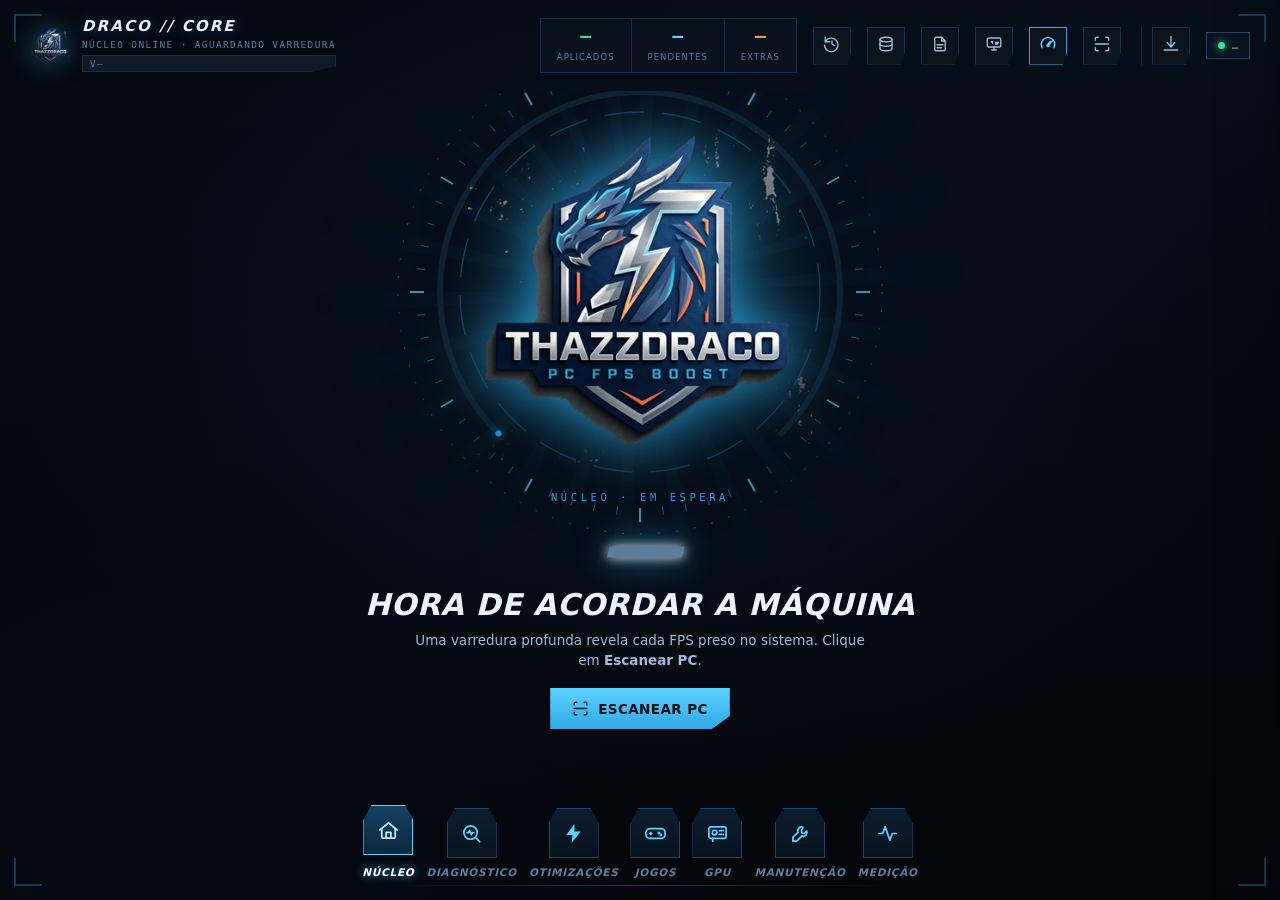
==== commit 25e97b17: "v4.2.0 - painel de update auto-check, chip NOVA VERSÃO, notas de release, check em 8s Co-Authored-By" ====
--- a/app/web/index.html
+++ b/app/web/index.html
@@ -10,16 +10,6 @@
 <link rel="stylesheet" href="app.css">
 </head>
 <body>
-<!-- banner de atualização (oculto até ter versão nova) -->
-<div id="updateBanner" class="update-banner hidden">
-  <span class="update-icon">⚡</span>
-  <div class="update-text">
-    <b>Atualização disponível</b> — v<span id="updateVersion"></span>
-    <span id="updateNotes" class="update-notes"></span>
-  </div>
-  <button class="btn-update" id="btnUpdateDownload">Baixar agora</button>
-  <button class="btn-dismiss-update" id="btnUpdateDismiss" title="Fechar">✕</button>
-</div>
 <!-- atmosfera -->
 <div class="bg-layers">
   <div class="storm"></div>
@@ -52,6 +42,14 @@
       <button class="iconbtn" id="btnOverlay" title="Overlay minimalista — métricas em janela flutuante"><span data-icon="overlay"></span></button>
       <button class="iconbtn" id="btnPerf" title="Modo performance (reduz efeitos)"><span data-icon="perf"></span></button>
       <button class="iconbtn" id="btnRescan" title="Reescanear"><span data-icon="scan"></span></button>
+      <div class="upd-btn-wrap">
+        <button class="iconbtn" id="btnUpdatePanel" title="Atualizações"><span data-icon="update"></span></button>
+        <span class="upd-dot hidden" id="updDot"></span>
+        <button class="upd-chip" id="updChip" onclick="openUpdatePanel()">
+          <span class="upd-chip-new">NOVA</span>
+          <span id="updChipTxt">v—</span>
+        </button>
+      </div>
       <span class="badge" id="adminBadge"><span class="dot"></span> …</span>
     </div>
   </header>
@@ -313,6 +311,20 @@
         <div class="ptitle">Desempenho ao vivo</div>
         <div class="perf-top" id="perfTop"></div>
         <div class="mem-detail" id="memDetail"></div>
+
+        <div class="ptitle">Temperatura ao vivo</div>
+        <div class="temp-monitor">
+          <div class="temp-stats">
+            <div class="temp-stat"><span class="ts-lbl">CPU</span><b id="tcCpu">—</b></div>
+            <div class="temp-stat"><span class="ts-lbl">GPU</span><b id="tcGpu">—</b></div>
+            <div class="temp-legend">
+              <span class="temp-dot" style="background:#ff6030"></span>CPU
+              <span class="temp-dot" style="background:#b060ff"></span>GPU
+            </div>
+          </div>
+          <canvas id="tempChartCanvas" class="temp-chart-canvas"></canvas>
+        </div>
+
         <div class="ptitle">Saúde do PC</div>
         <div class="health-box" id="healthBox"></div>
 
@@ -470,6 +482,20 @@
   <div class="report-scroll"><div class="report-paper" id="reportArea"></div></div>
 </div>
 
+<!-- ===== Painel de Atualização (NVIDIA-style) ===== -->
+<div id="updPanelBg" class="upd-panel-bg" onclick="closeUpdatePanel()"></div>
+<div id="updPanel" class="upd-panel">
+  <div class="upd-header">
+    <img src="logo.png" alt="" class="upd-logo" onerror="this.style.display='none'">
+    <div class="upd-title">
+      <b>ThazzDraco Optimizer</b>
+      <span id="updCurVer">v—</span>
+    </div>
+    <button class="upd-close" onclick="closeUpdatePanel()" aria-label="Fechar">×</button>
+  </div>
+  <div id="updBody" class="upd-body"></div>
+</div>
+
 <!-- ===== Painel por jogo ===== -->
 <div id="gamePanelBg" class="game-panel-bg" onclick="closeGamePanel()"></div>
 <div id="gamePanel" class="game-panel" role="dialog" aria-label="Configurações do jogo">
--- a/app/web/app.css
+++ b/app/web/app.css
@@ -1030,3 +1030,74 @@
 .btn-update:hover{background:#1e6e30}
 .btn-dismiss-update{background:none;border:none;color:#6aaf7a;font-size:16px;cursor:pointer;padding:2px 6px;flex-shrink:0;opacity:.7}
 .btn-dismiss-update:hover{opacity:1}
+
+/* ===== Painel de Atualização (NVIDIA-style) ================================== */
+.upd-btn-wrap{position:relative;display:inline-flex;align-items:center;gap:5px;padding-left:10px;margin-left:4px;border-left:1px solid rgba(255,255,255,.1)}
+.upd-dot{position:absolute;top:5px;left:22px;width:7px;height:7px;background:var(--green);border-radius:50%;border:2px solid var(--bg);animation:updPulse 2s ease-in-out infinite;pointer-events:none}
+.upd-dot.hidden{display:none}
+@keyframes updPulse{0%,100%{transform:scale(1);opacity:1}50%{transform:scale(1.4);opacity:.6}}
+.iconbtn.upd-avail{color:var(--green)}
+.upd-chip{display:none;align-items:center;gap:5px;background:rgba(0,196,122,.1);border:1px solid rgba(0,196,122,.35);color:#4ade80;border-radius:20px;padding:4px 10px;font-size:11px;font-weight:700;cursor:pointer;font-family:var(--font-mono);letter-spacing:.05em;white-space:nowrap;transition:background .2s,border-color .2s}
+.upd-chip.show{display:flex;animation:chipSlide .3s ease}
+@keyframes chipSlide{from{opacity:0;transform:translateX(-6px)}to{opacity:1;transform:translateX(0)}}
+.upd-chip:hover{background:rgba(0,196,122,.18);border-color:rgba(0,196,122,.6)}
+.upd-chip-new{font-size:9px;letter-spacing:.1em;opacity:.75}
+
+.upd-panel-bg{display:none;position:fixed;inset:0;background:rgba(0,0,0,.55);z-index:1199;backdrop-filter:blur(2px)}
+.upd-panel-bg.open{display:block}
+.upd-panel{position:fixed;right:-420px;top:0;bottom:0;width:380px;background:var(--panel);border-left:1px solid var(--line-2);z-index:1200;transition:right .3s cubic-bezier(.2,0,.3,1);display:flex;flex-direction:column;box-shadow:-20px 0 60px #0009}
+.upd-panel.open{right:0}
+
+.upd-header{display:flex;align-items:center;gap:12px;padding:18px 16px 14px;border-bottom:1px solid var(--line);flex-shrink:0}
+.upd-logo{width:36px;height:36px;border-radius:8px}
+.upd-title{flex:1}
+.upd-title b{display:block;font-size:13px;color:var(--ink);font-family:var(--font-display)}
+.upd-title span{font-size:11px;color:var(--ink-3);font-family:var(--font-mono)}
+.upd-close{background:none;border:none;color:var(--ink-3);font-size:22px;cursor:pointer;padding:0 4px;line-height:1;transition:color .15s}
+.upd-close:hover{color:var(--ink)}
+
+.upd-body{flex:1;overflow-y:auto;padding:20px 16px;display:flex;flex-direction:column;gap:14px}
+
+.upd-status{display:flex;align-items:center;gap:14px;padding:18px 16px;background:var(--panel-2);border-radius:var(--r);border:1px solid var(--line)}
+.upd-status svg{width:22px;height:22px;flex-shrink:0;color:var(--ink-3)}
+.upd-status.ok svg{color:var(--green)}
+.upd-status div{display:flex;flex-direction:column;gap:3px}
+.upd-status b{font-size:13px;color:var(--ink)}
+.upd-status span{font-size:11px;color:var(--ink-3)}
+.upd-status.checking svg{animation:spin .9s linear infinite}
+
+.upd-versions{display:flex;align-items:center;gap:10px}
+.upd-ver{flex:1;background:var(--panel-2);border:1px solid var(--line);border-radius:var(--r);padding:16px 12px;text-align:center}
+.upd-ver.new{border-color:var(--cyan);background:#071826}
+.uv-lbl{display:block;font-size:10px;color:var(--ink-3);text-transform:uppercase;letter-spacing:.1em;margin-bottom:6px}
+.uv-num{font-size:22px;font-weight:700;font-family:var(--font-mono);color:var(--ink)}
+.upd-ver.new .uv-num{color:var(--cyan);text-shadow:0 0 12px #2ea8e655}
+.upd-arrow{color:var(--cyan);flex-shrink:0;opacity:.7}
+.upd-arrow svg{width:20px;height:20px}
+
+.upd-notes{background:var(--panel-2);border:1px solid var(--line);border-radius:var(--r);padding:14px;max-height:150px;overflow-y:auto}
+.upd-notes-ttl{font-size:10px;text-transform:uppercase;letter-spacing:.1em;color:var(--ink-3);margin-bottom:8px}
+.upd-notes-body{font-size:11.5px;color:var(--ink-2);font-family:var(--font-mono);white-space:pre-wrap;line-height:1.5;margin:0}
+
+.upd-dl-btn{width:100%;justify-content:center;gap:8px}
+.upd-check-btn{background:none;border:1px solid var(--line);color:var(--ink-3);border-radius:var(--r-sm);padding:8px 14px;font-size:12px;cursor:pointer;transition:all .15s;width:100%;font-family:var(--font-ui)}
+.upd-check-btn:hover{border-color:var(--line-2);color:var(--ink)}
+
+/* ===== F1: Monitor de Temperatura ao vivo =================================== */
+.temp-monitor{display:flex;gap:14px;align-items:flex-start;margin-bottom:16px}
+.temp-stats{display:flex;flex-direction:column;gap:8px;min-width:96px}
+.temp-stat{display:flex;flex-direction:column;align-items:center;background:var(--panel-2);border:1px solid var(--line);border-radius:var(--r-sm);padding:10px 14px;gap:2px}
+.temp-stat .ts-lbl{font-size:10px;color:var(--ink-3);text-transform:uppercase;letter-spacing:.1em}
+.temp-stat b{font-size:20px;color:var(--cyan);font-variant-numeric:tabular-nums;transition:color .3s}
+.temp-legend{display:flex;gap:7px;font-size:10px;color:var(--ink-3);align-items:center;padding:5px 6px;background:var(--panel-2);border:1px solid var(--line);border-radius:var(--r-sm)}
+.temp-dot{display:inline-block;width:7px;height:7px;border-radius:50%;margin-right:2px;vertical-align:middle}
+.temp-chart-canvas{flex:1;height:130px;border-radius:var(--r-sm);background:var(--panel-2);border:1px solid var(--line);min-width:0;display:block}
+
+/* ===== F5: Score antes × depois ============================================= */
+.score-result{display:flex;align-items:center;justify-content:center;gap:28px;padding:20px 0 12px}
+.sr-col{display:flex;flex-direction:column;align-items:center;gap:4px}
+.sr-lbl{font-size:11px;color:var(--ink-3);text-transform:uppercase;letter-spacing:.1em}
+.sr-num{font-size:60px;font-weight:700;font-variant-numeric:tabular-nums;line-height:1;font-family:var(--font-display)}
+.sr-arrow{display:flex;flex-direction:column;align-items:center;color:var(--green);font-size:28px;line-height:1;gap:2px}
+.sr-diff{font-size:15px;color:var(--green);font-weight:700;font-variant-numeric:tabular-nums}
+.sr-sub{text-align:center;color:var(--ink-3);font-size:12px;padding-bottom:4px}
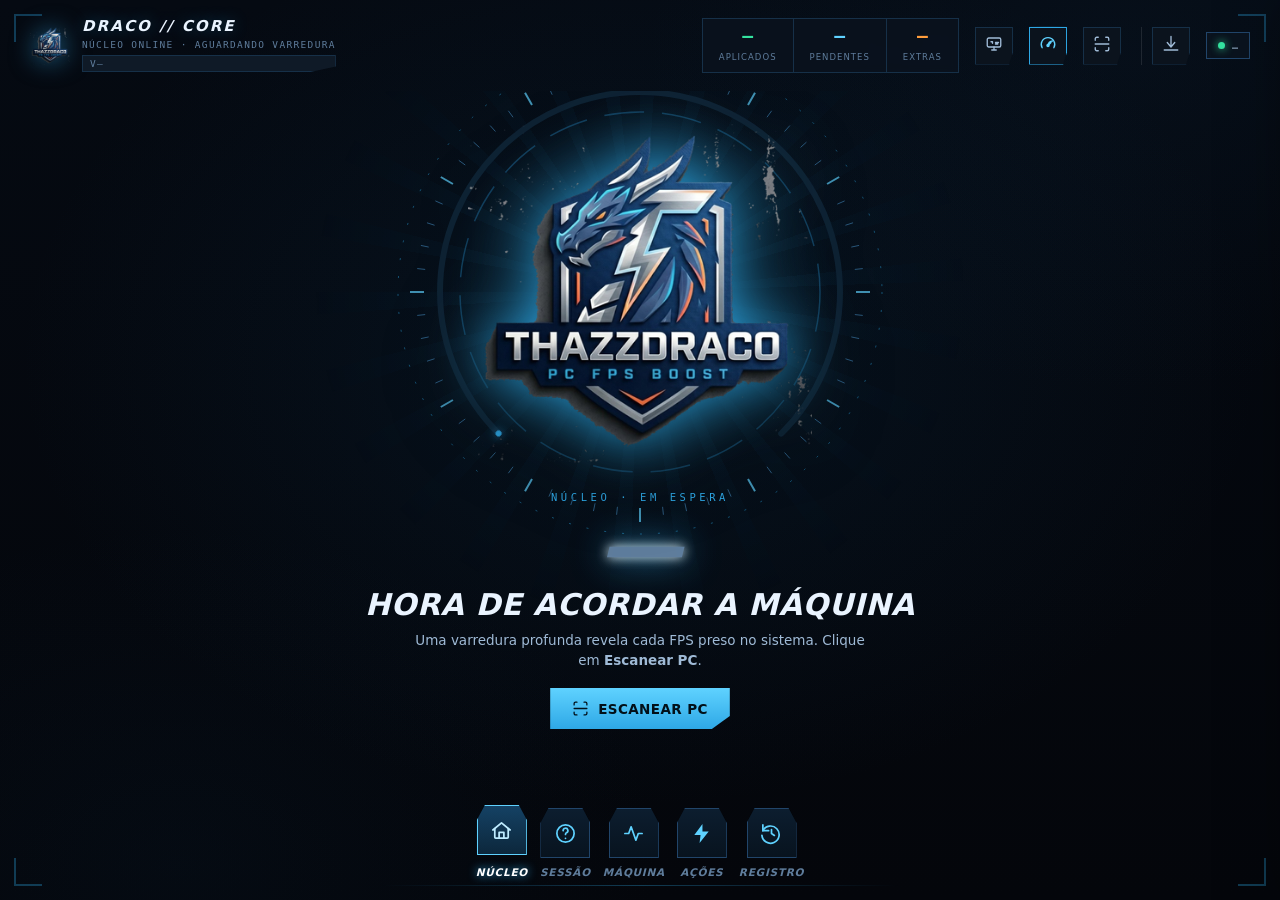
==== commit 6a0fdab4: "refactor(ui): navegacao de 8 nos para 5, e as rotas das telas novas O app cresceu por acumulacao e a" ====
--- a/app/web/index.html
+++ b/app/web/index.html
@@ -29,22 +29,24 @@
         <span id="hudStatus">Núcleo online · em espera</span>
         <span class="build-ver" id="buildVer" title="Clique para reconstruir o app">v—</span>
       </div>
+      <button class="lgb-hud-badge hidden" id="lgbHudBadge" title="Modo Game ao Vivo ativo — clique para abrir" onclick="showPage('jogos')">
+        <span class="lgb-hud-dot" id="lgbHudDot"></span><span id="lgbHudTxt">Modo Game ao Vivo</span>
+      </button>
     </div>
     <div class="hudright">
       <div class="telem">
         <div class="tcell ok"><b id="cAplicados">—</b><span>Aplicados</span></div>
         <div class="tcell pn"><b id="cPendentes">—</b><span>Pendentes</span></div>
-        <div class="tcell op"><b id="cOportunidades">—</b><span>Extras</span></div>
-      </div>
-      <button class="iconbtn" id="btnHist" title="Histórico de otimizações"><span data-icon="history"></span></button>
-      <button class="iconbtn" id="btnBackup" title="Backup &amp; restauração"><span data-icon="backup"></span></button>
-      <button class="iconbtn" id="btnReport" title="Relatório do cliente"><span data-icon="doc"></span></button>
+        <div class="tcell op" title="Ajustes opcionais além do essencial — não obrigatórios, mas somam ganho"><b id="cOportunidades">—</b><span>Extras</span></div>
+      </div>
       <button class="iconbtn" id="btnOverlay" title="Overlay minimalista — métricas em janela flutuante"><span data-icon="overlay"></span></button>
       <button class="iconbtn" id="btnPerf" title="Modo performance (reduz efeitos)"><span data-icon="perf"></span></button>
       <button class="iconbtn" id="btnRescan" title="Reescanear"><span data-icon="scan"></span></button>
       <div class="upd-btn-wrap">
-        <button class="iconbtn" id="btnUpdatePanel" title="Atualizações"><span data-icon="update"></span></button>
-        <span class="upd-dot hidden" id="updDot"></span>
+        <span class="upd-icon-wrap">
+          <button class="iconbtn" id="btnUpdatePanel" title="Atualizações"><span data-icon="update"></span></button>
+          <span class="upd-dot hidden" id="updDot"></span>
+        </span>
         <button class="upd-chip" id="updChip" onclick="openUpdatePanel()">
           <span class="upd-chip-new">NOVA</span>
           <span id="updChipTxt">v—</span>
@@ -55,6 +57,9 @@
   </header>
 
   <div class="noadmin" id="noadmin"><span data-icon="warn"></span> Rode como <b>administrador</b> para ativar os módulos. Feche e abra o ThazzDraco.exe com botão direito → "Executar como administrador".</div>
+
+  <!-- Sub-abas do nó ativo (uma barra só, montada por app.js a partir de NOS) -->
+  <nav class="subtabs subtabs-global" id="subGlobal"></nav>
 
   <!-- ===== PÁGINAS ===== -->
   <main class="pages">
@@ -91,6 +96,11 @@
       </div>
     </section>
 
+    <!-- SESSÃO (trilho do atendimento — docs/SESSAO.md) -->
+    <section class="page" id="page-sessao">
+      <div id="sessaoBox"></div>
+    </section>
+
     <!-- OTIMIZAÇÕES -->
     <section class="page" id="page-otimizacoes">
       <div class="ptitle">Perfis rápidos · aplique um plano completo</div>
@@ -144,34 +154,12 @@
 
     <!-- MANUTENÇÃO (sub-abas) -->
     <section class="page" id="page-manutencao">
-      <nav class="subtabs" id="subManut">
-        <button class="active" data-sub="limpeza"><span data-icon="broom"></span>Limpeza</button>
-        <button data-sub="reparo"><span data-icon="wrench"></span>Reparo</button>
-        <button data-sub="debloat"><span data-icon="trash"></span>Debloat</button>
-        <button data-sub="ferramentas"><span data-icon="sys"></span>Ferramentas</button>
-        <button data-sub="inicializacao"><span data-icon="rocket"></span>Inicialização</button>
-        <button data-sub="browsers"><span data-icon="shield"></span>Browsers</button>
-      </nav>
-
-      <div class="subpane" id="pane-mn-browsers">
-        <div class="ptitle">Limpeza por browser · cache, cookies e histórico</div>
-        <div class="repair-intro">
-          Remove dados acumulados de Chrome, Edge, Brave e Firefox: <b>cache</b> (libera espaço),
-          <b>cookies</b> (sessões e login), <b>histórico</b> e <b>sessões</b> salvas.
-          <span class="bench-note">Feche o browser antes de limpar. Cookies removem login — você precisará
-          entrar novamente nos sites.</span>
-        </div>
-        <div class="browser-bar">
-          <button class="btnG" id="btnBrowserScan"><span data-icon="scan"></span> Verificar browsers</button>
-          <span id="browserSummary" class="bench-note"></span>
-        </div>
-        <div id="browserGrid" class="browser-grid"></div>
-        <div class="repair-actions" id="browserActions" style="display:none">
-          <button class="btn-hero" id="btnBrowserClean"><span data-icon="broom"></span> Limpar selecionados</button>
-        </div>
-      </div>
-
-      <div class="subpane active" id="pane-mn-limpeza">
+
+      <div class="subpane active" id="pane-mn-disco">
+        <div id="discoBox"></div>
+      </div>
+
+      <div class="subpane" id="pane-mn-limpeza">
         <div class="ptitle">Limpeza de temporários</div>
         <div class="clean-card" id="cleanCard"></div>
         <div class="clean-info">
@@ -232,6 +220,24 @@
         </div>
       </div>
 
+      <div class="subpane" id="pane-mn-browsers">
+        <div class="ptitle">Limpeza por browser · cache, cookies e histórico</div>
+        <div class="repair-intro">
+          Remove dados acumulados de Chrome, Edge, Brave e Firefox: <b>cache</b> (libera espaço),
+          <b>cookies</b> (sessões e login), <b>histórico</b> e <b>sessões</b> salvas.
+          <span class="bench-note">Feche o browser antes de limpar. Cookies removem login — você precisará
+          entrar novamente nos sites.</span>
+        </div>
+        <div class="browser-bar">
+          <button class="btnG" id="btnBrowserScan"><span data-icon="scan"></span> Verificar browsers</button>
+          <span id="browserSummary" class="bench-note"></span>
+        </div>
+        <div id="browserGrid" class="browser-grid"></div>
+        <div class="repair-actions" id="browserActions" style="display:none">
+          <button class="btn-hero" id="btnBrowserClean"><span data-icon="broom"></span> Limpar selecionados</button>
+        </div>
+      </div>
+
       <div class="subpane" id="pane-mn-ferramentas">
         <div class="ptitle">Ferramentas rápidas · do Manual Mestre</div>
         <div class="repair-intro">
@@ -251,13 +257,13 @@
         </div>
         <div id="svcList"></div>
 
-        <!-- F12: Detecção de Drivers Desatualizados -->
-        <div class="ptitle" style="margin-top:28px">Auditoria de Drivers</div>
-        <div class="repair-intro">GPU, Áudio, Rede e Chipset — detecta drivers antigos que podem causar instabilidade.
-          <span class="bench-note">Sem internet; baseado na data de instalação local.</span>
+        <!-- F12: Atualização de Drivers -->
+        <div class="ptitle" style="margin-top:28px">Atualização de Drivers</div>
+        <div class="repair-intro">Lista todo driver instalado (GPU, Áudio, Rede, Chipset...) e checa no <b>Windows Update</b> se tem versão nova de verdade pra cada um — não só a data.
+          <span class="bench-note">A lista aparece na hora; a checagem de atualização real leva até 1 min. Instalar exige administrador.</span>
         </div>
         <div class="svc-bar">
-          <button class="btnG" id="btnDriverAudit">Verificar drivers</button>
+          <button class="btnG" id="btnDriverAudit"><span data-icon="search"></span> Verificar drivers</button>
           <span id="drvSummary" class="bench-note"></span>
         </div>
         <div id="drvList"></div>
@@ -273,6 +279,14 @@
 
     <!-- HISTÓRICO -->
     <section class="page" id="page-historico">
+      <div class="ptitle">Registro do atendimento</div>
+      <p class="page-lead">Tudo que foi feito nesta máquina: lotes reversíveis, backups do estado
+        anterior e o relatório para entregar ao cliente.</p>
+      <div class="reg-acoes">
+        <button class="btn-hero" id="btnReport"><span data-icon="doc"></span> Relatório do cliente</button>
+        <button class="mbtn" id="btnBackup"><span data-icon="backup"></span> Backup &amp; restaurar</button>
+      </div>
+
       <!-- F5: Histórico de Performance -->
       <div class="ptitle">Histórico de performance</div>
       <div class="perf-hist-box">
@@ -301,11 +315,6 @@
 
     <!-- MEDIÇÃO (sub-abas: desempenho / fps / benchmark) -->
     <section class="page" id="page-medicao">
-      <nav class="subtabs" id="subMed">
-        <button class="active" data-sub="desempenho"><span data-icon="activity"></span>Desempenho</button>
-        <button data-sub="fps"><span data-icon="game"></span>FPS no jogo</button>
-        <button data-sub="benchmark"><span data-icon="gauge"></span>Benchmark</button>
-      </nav>
 
       <div class="subpane active" id="pane-md-desempenho">
         <div class="ptitle">Desempenho ao vivo</div>
@@ -318,8 +327,8 @@
             <div class="temp-stat"><span class="ts-lbl">CPU</span><b id="tcCpu">—</b></div>
             <div class="temp-stat"><span class="ts-lbl">GPU</span><b id="tcGpu">—</b></div>
             <div class="temp-legend">
-              <span class="temp-dot" style="background:#ff6030"></span>CPU
-              <span class="temp-dot" style="background:#b060ff"></span>GPU
+              <span class="temp-dot" style="background:#41c7ff"></span>CPU
+              <span class="temp-dot" style="background:#00c47a"></span>GPU
             </div>
           </div>
           <canvas id="tempChartCanvas" class="temp-chart-canvas"></canvas>
@@ -433,15 +442,8 @@
   </main>
 
   <!-- ===== HUD DE COMANDO (navegação) ===== -->
-  <nav class="cmd mainnav" id="mainnav">
-    <a class="cn active" data-page="inicio"><span class="ic" data-icon="home"></span><span class="l">Núcleo</span></a>
-    <a class="cn" data-page="diagnostico"><span class="ic" data-icon="diag"></span><span class="l">Diagnóstico</span></a>
-    <a class="cn" data-page="otimizacoes"><span class="ic" data-icon="bolt"></span><span class="b" id="navOtim"></span><span class="l">Otimizações</span></a>
-    <a class="cn" data-page="jogos"><span class="ic" data-icon="gamepad"></span><span class="l">Jogos</span></a>
-    <a class="cn" data-page="gpu"><span class="ic" data-icon="gpu"></span><span class="l">GPU</span></a>
-    <a class="cn" data-page="manutencao"><span class="ic" data-icon="wrench"></span><span class="l">Manutenção</span></a>
-    <a class="cn" data-page="medicao"><span class="ic" data-icon="activity"></span><span class="l">Medição</span></a>
-  </nav>
+  <!-- montada por app.js a partir de NOS (5 nós: Núcleo · Sessão · Máquina · Ações · Registro) -->
+  <nav class="cmd mainnav" id="mainnav"></nav>
 </div>
 
 <!-- ===== OVERLAYS ===== -->
@@ -505,5 +507,7 @@
 
 <script src="icons.js"></script>
 <script src="app.js"></script>
+<script src="sessao.js"></script>
+<script src="disco.js"></script>
 </body>
 </html>
--- a/app/web/app.css
+++ b/app/web/app.css
@@ -59,6 +59,12 @@
 .build-ver{font-family:var(--font-mono);font-size:8.5px;letter-spacing:.1em;color:var(--ink-4);background:var(--panel-2);border:1px solid var(--line);padding:2px 7px;clip-path:var(--cut-btn);cursor:pointer;transition:.15s;margin-top:4px;display:inline-block}
 .build-ver:hover{color:var(--cyan);border-color:var(--line-2)}
 .build-ver.building{color:var(--amber);border-color:var(--amber);animation:blink 1s infinite}
+.lgb-hud-badge{display:flex;align-items:center;gap:6px;background:var(--panel-2);border:1px solid var(--line);color:var(--ink-2);font-family:var(--font-mono);font-size:10px;letter-spacing:.06em;padding:6px 10px;clip-path:var(--cut-btn);cursor:pointer;transition:border-color .15s,color .15s}
+.lgb-hud-badge:hover{border-color:var(--cyan);color:var(--ink)}
+.lgb-hud-badge.hidden{display:none}
+.lgb-hud-dot{width:7px;height:7px;border-radius:50%;background:var(--cyan);box-shadow:0 0 6px var(--cyan);flex:none}
+.lgb-hud-dot.live{background:var(--green);box-shadow:0 0 8px var(--green);animation:pulse-dot 1.2s ease-in-out infinite}
+.lgb-hud-dot.offline{background:var(--amber);box-shadow:0 0 6px var(--amber)}
 .hudright{margin-left:auto;display:flex;align-items:center;gap:16px}
 .telem{display:flex;border:1px solid var(--line);background:#0a131ecc;backdrop-filter:blur(4px)}
 .tcell{padding:8px 16px;border-right:1px solid var(--line);text-align:center}
@@ -365,7 +371,6 @@
 .cmd .cn .ic{width:50px;height:50px}
 
 /* ===== Inicialização ===== */
-.page-lead{color:var(--ink-2);font-size:13px;line-height:1.55;max-width:84ch;margin:-6px 4px 18px}
 .page-lead b{color:var(--ink)}
 .startup-head{display:flex;gap:10px;margin-bottom:14px}
 .startup-head .pill2{font-family:var(--font-mono);font-size:11px;color:var(--ink-3);padding:7px 13px;border:1px solid var(--line);background:#0a131ecc}
@@ -623,6 +628,9 @@
 .drv-tag.sec{color:var(--ink-2);background:#16273a}
 .drv-meta{display:flex;gap:16px;font-family:var(--font-mono);font-size:12.5px;color:var(--ink-2)}
 .drv-meta b{color:var(--cyan-br)}
+.drv-nvlink{background:none;border:none;color:var(--cyan-br);font-family:var(--font-mono);font-size:12px;cursor:pointer;padding:0;text-decoration:underline;text-underline-offset:2px;width:100%;text-align:left}
+.drv-nvlink:hover{color:var(--cyan)}
+.drv-nvlink:disabled{opacity:.5;cursor:default;text-decoration:none}
 .drv-note{font-size:12px;color:var(--ink-3);margin-top:10px;line-height:1.5}
 .drv-steps{margin:6px 0 4px;padding-left:20px}
 .drv-steps li{font-size:13px;color:var(--ink-2);line-height:1.6;margin-bottom:9px}
@@ -671,15 +679,28 @@
 .rep-console .rl{color:var(--ink-2);white-space:pre-wrap;word-break:break-word}
 .rep-console .rl.sec{color:var(--cyan-br);font-weight:700;margin-top:6px}
 
+/* ===== Padrão unificado: selecionar itens + limpar/remover =====
+   Usado por Debloat, Limpeza profunda e Browser Cleaner — mesma interação
+   (linha com checkbox, nome, tamanho opcional, aviso opcional) em vez de 3
+   layouts diferentes pra mesma ação conceitual. */
+.sel-group{margin-bottom:14px}
+.sel-group-h{font-family:var(--font-display);font-style:italic;font-size:12px;letter-spacing:.14em;text-transform:uppercase;color:var(--ink-3);margin:0 0 8px}
+.sel-row{display:flex;align-items:flex-start;gap:12px;padding:11px 16px;background:#0a131ecc;border:1px solid var(--line);clip-path:var(--cut-row);cursor:pointer;margin-bottom:6px}
+.sel-row:last-child{margin-bottom:0}
+.sel-row.warn{border-color:#5c4a20}
+.sel-row input{width:16px;height:16px;accent-color:var(--cyan);flex:none;margin-top:2px}
+.sel-body{flex:1;min-width:0}
+.sel-top{display:flex;align-items:baseline;justify-content:space-between;gap:12px}
+.sel-top b{font-size:14px;color:var(--ink)}
+.sel-mb{font-family:var(--font-mono);font-size:13px;font-weight:700;color:var(--cyan-br);flex:none}
+.sel-desc{display:block;font-size:12.5px;color:var(--ink-2);line-height:1.5;margin-top:3px}
+.sel-note{display:flex;align-items:center;gap:6px;font-size:12px;color:var(--ink-3);margin-top:5px}
+.sel-note svg{width:14px;height:14px;flex:none;color:var(--amber)}
+.sel-warn{display:flex;align-items:center;gap:7px;font-size:12px;color:#ffd27a;margin-top:7px}
+.sel-warn svg{width:15px;height:15px;flex:none}
+
 /* ===== Debloat ===== */
 .bloat-box{margin:0 4px 14px}
-.bloat-cat{margin-bottom:14px}
-.bloat-cat-h{font-family:var(--font-display);font-style:italic;font-size:12px;letter-spacing:.14em;text-transform:uppercase;color:var(--ink-3);margin:0 0 8px}
-.bloat-row{display:flex;align-items:center;gap:11px;padding:9px 14px;background:#0a131ecc;border:1px solid var(--line);clip-path:var(--cut-row);cursor:pointer;margin-bottom:6px;font-size:13px;color:var(--ink)}
-.bloat-row input{width:16px;height:16px;accent-color:var(--cyan);flex:none}
-.bloat-row .bl-nome{flex:1}
-.bloat-row .bl-nota{display:flex;width:16px;height:16px;color:var(--amber)}
-.bloat-row .bl-nota svg{width:16px;height:16px}
 
 /* ===== Ferramentas rápidas ===== */
 .tools-grid{display:grid;grid-template-columns:repeat(3,1fr);gap:14px;margin:0 4px 8px}
@@ -698,6 +719,7 @@
 .lgb-dot{width:9px;height:9px;border-radius:50%;background:var(--ink-4);flex:none}
 .lgb-dot.active{background:var(--cyan);box-shadow:0 0 6px var(--cyan)}
 .lgb-dot.live{background:var(--green);box-shadow:0 0 8px var(--green);animation:pulse-dot 1.2s ease-in-out infinite}
+.lgb-dot.offline{background:var(--amber);box-shadow:0 0 6px var(--amber)}
 @keyframes pulse-dot{0%,100%{opacity:1}50%{opacity:.4}}
 .lgb-status{color:var(--ink-2);font-size:12px}
 .lgb-right{display:flex;align-items:center;gap:12px}
@@ -718,20 +740,17 @@
 .svc-badge.on{color:var(--green);background:#08201a;border:1px solid #154a35}
 .svc-badge.off{color:var(--ink-3);background:var(--panel-3);border:1px solid var(--line)}
 .drv-badge{font-size:12px;font-weight:700;flex:none}
+.drv-checking{display:flex;align-items:center;gap:5px;font-size:11px;color:var(--ink-3);flex:none;white-space:nowrap}
+.drv-checking svg{width:13px;height:13px}
+.drv-update-btn{display:flex;align-items:center;gap:5px;background:linear-gradient(180deg,var(--cyan-br),var(--cyan));color:#021019;border:0;font-family:var(--font-mono);font-size:11px;font-weight:700;padding:6px 10px;cursor:pointer;clip-path:var(--cut-btn);flex:none;white-space:nowrap}
+.drv-update-btn:hover{opacity:.9}
+.drv-update-btn:disabled{opacity:.6;cursor:default}
+.drv-update-btn svg{width:13px;height:13px}
+.drv-noauto{font-size:11px;color:var(--ink-4);flex:none;white-space:nowrap;text-align:right}
 @media (max-width:980px){.tools-grid{grid-template-columns:1fr}}
 
 /* ===== Limpeza profunda ===== */
 .deep-box{margin:0 4px 14px;display:flex;flex-direction:column;gap:8px}
-.deep-row{display:flex;align-items:flex-start;gap:12px;padding:12px 16px;background:#0a131ecc;border:1px solid var(--line);clip-path:var(--cut-row);cursor:pointer}
-.deep-row.warn{border-color:#5c4a20}
-.deep-row input{width:16px;height:16px;accent-color:var(--cyan);flex:none;margin-top:3px}
-.dc-body{flex:1;min-width:0}
-.dc-top{display:flex;align-items:baseline;justify-content:space-between;gap:12px}
-.dc-top b{font-size:14px;color:var(--ink)}
-.dc-mb{font-family:var(--font-mono);font-size:13px;font-weight:700;color:var(--cyan-br);flex:none}
-.dc-desc{display:block;font-size:12.5px;color:var(--ink-2);line-height:1.5;margin-top:3px}
-.dc-aviso{display:flex;align-items:center;gap:7px;font-size:12px;color:#ffd27a;margin-top:7px}
-.dc-aviso svg{width:15px;height:15px;flex:none}
 
 /* ===== Saúde térmica ===== */
 .thermal-actions{display:flex;gap:12px;flex-wrap:wrap;margin:0 4px 14px}
@@ -804,18 +823,24 @@
 /* ===== Browser Cleaner ===== */
 .browser-bar{display:flex;align-items:center;gap:12px;margin:0 0 16px}
 .browser-grid{display:grid;grid-template-columns:repeat(auto-fill,minmax(260px,1fr));gap:12px}
-.browser-card{background:var(--panel-2);border:1px solid var(--line);border-radius:8px;padding:14px 16px;clip-path:var(--cut-card)}
+.browser-card{background:var(--panel-2);border:1px solid var(--line);padding:14px 16px;clip-path:var(--cut-card)}
 .browser-card-off{opacity:.45}
 .bc-head{display:flex;align-items:center;gap:8px;font-size:14px;margin-bottom:10px}
+.bc-head svg{width:18px;height:18px;flex:none;color:var(--cyan-br)}
 .bc-head b{color:var(--ink);flex:1}
 .bc-total{font-family:var(--font-mono);font-size:12px;color:var(--cyan-br)}
 .bc-none{font-size:12px;color:var(--ink-3);margin:0}
 .bc-cats{display:flex;flex-direction:column;gap:6px}
+/* Categorias dentro do card já são aninhadas num container com borda/fundo —
+   usam layout leve (sem borda própria) mas os mesmos rótulos/tipografia do
+   padrão .sel-* pra manter nome/tamanho/aviso consistentes com Debloat e
+   Limpeza profunda. */
 .bc-cat{display:flex;align-items:center;gap:8px;cursor:pointer;padding:4px 0}
-.bc-cat input{accent-color:var(--cyan);flex:none}
-.bc-cat-name{flex:1;font-size:13px;color:var(--ink-2)}
-.bc-cat-mb{font-family:var(--font-mono);font-size:12px;color:var(--cyan);min-width:52px;text-align:right}
-.bc-cat-nota{font-size:11px;color:var(--ink-3);margin-left:4px}
+.bc-cat input{width:16px;height:16px;accent-color:var(--cyan);flex:none}
+.bc-cat .sel-top{flex:1;display:flex;align-items:baseline;justify-content:space-between;gap:10px}
+.bc-cat .sel-top b{font-size:13px;font-weight:400;color:var(--ink-2)}
+.bc-cat .sel-mb{font-size:12px}
+.bc-cat .sel-note{margin:2px 0 0;font-size:11px}
 
 /* ===== Pinger modal ===== */
 .ping-setup{margin-bottom:14px}
@@ -937,9 +962,12 @@
 .gcard-body{padding:10px 12px 12px}
 .gcard-name{font-size:13.5px;font-weight:600;color:var(--ink);white-space:nowrap;overflow:hidden;text-overflow:ellipsis;margin-bottom:5px}
 .gcard-meta{display:flex;align-items:center;gap:5px;flex-wrap:wrap;margin-bottom:8px}
-.gcard-dots{display:flex;gap:5px}
-.gdot{width:7px;height:7px;border-radius:50%;background:var(--line-2);border:1px solid var(--line)}
+.gcard-dots{display:flex;gap:8px}
+.gdot-item{display:flex;align-items:center;gap:3px}
+.gdot-item b{font-size:8px;font-weight:700;color:var(--ink-4);font-family:var(--font-mono);letter-spacing:.02em}
+.gdot{width:7px;height:7px;border-radius:50%;background:var(--line-2);border:1px solid var(--line);flex:none}
 .gdot.on{background:var(--cyan);border-color:var(--cyan);box-shadow:0 0 5px #2ea8e655}
+.gdot.on ~ b{color:var(--cyan-br)}
 
 /* ===== Jogos — painel lateral deslizante ==================================== */
 .game-panel-bg{position:fixed;inset:0;z-index:59;background:#00000066;opacity:0;pointer-events:none;transition:opacity .22s;backdrop-filter:blur(2px)}
@@ -1018,34 +1046,22 @@
 .gnv-note{font-size:11px;color:var(--ink-4);margin-top:10px;text-align:center}
 
 
-/* ===== Banner de atualização ================================================ */
-.update-banner{position:fixed;top:0;left:0;right:0;z-index:9999;display:flex;align-items:center;gap:12px;padding:10px 18px;background:linear-gradient(90deg,#0a1f0f,#0d2a1a);border-bottom:1px solid #1e5c2e;font-size:13px;color:#e8fef0;animation:slideDown .3s ease}
-.update-banner.hidden{display:none}
-@keyframes slideDown{from{transform:translateY(-100%)}to{transform:translateY(0)}}
-.update-icon{font-size:18px;flex-shrink:0}
-.update-text{flex:1;min-width:0}
-.update-text b{color:#4ade80}
-.update-notes{display:block;font-size:11px;color:#8dd8a0;margin-top:2px;white-space:nowrap;overflow:hidden;text-overflow:ellipsis;max-width:600px}
-.btn-update{background:#1a5c28;border:1px solid #2ea84a;color:#4ade80;font-family:var(--font-mono);font-size:11px;font-weight:700;letter-spacing:.08em;padding:5px 14px;border-radius:6px;cursor:pointer;white-space:nowrap;transition:background .15s}
-.btn-update:hover{background:#1e6e30}
-.btn-dismiss-update{background:none;border:none;color:#6aaf7a;font-size:16px;cursor:pointer;padding:2px 6px;flex-shrink:0;opacity:.7}
-.btn-dismiss-update:hover{opacity:1}
-
 /* ===== Painel de Atualização (NVIDIA-style) ================================== */
-.upd-btn-wrap{position:relative;display:inline-flex;align-items:center;gap:5px;padding-left:10px;margin-left:4px;border-left:1px solid rgba(255,255,255,.1)}
-.upd-dot{position:absolute;top:5px;left:22px;width:7px;height:7px;background:var(--green);border-radius:50%;border:2px solid var(--bg);animation:updPulse 2s ease-in-out infinite;pointer-events:none}
+.upd-btn-wrap{display:inline-flex;align-items:center;gap:5px;padding-left:10px;margin-left:4px;border-left:1px solid rgba(255,255,255,.1)}
+.upd-icon-wrap{position:relative;display:inline-flex}
+.upd-dot{position:absolute;top:-2px;right:-2px;width:7px;height:7px;background:var(--green);border-radius:50%;border:2px solid var(--bg);animation:updPulse 2s ease-in-out infinite;pointer-events:none}
 .upd-dot.hidden{display:none}
 @keyframes updPulse{0%,100%{transform:scale(1);opacity:1}50%{transform:scale(1.4);opacity:.6}}
 .iconbtn.upd-avail{color:var(--green)}
-.upd-chip{display:none;align-items:center;gap:5px;background:rgba(0,196,122,.1);border:1px solid rgba(0,196,122,.35);color:#4ade80;border-radius:20px;padding:4px 10px;font-size:11px;font-weight:700;cursor:pointer;font-family:var(--font-mono);letter-spacing:.05em;white-space:nowrap;transition:background .2s,border-color .2s}
+.upd-chip{display:none;align-items:center;gap:5px;background:rgba(52,226,159,.1);border:1px solid rgba(52,226,159,.35);color:var(--green);border-radius:20px;padding:4px 10px;font-size:11px;font-weight:700;cursor:pointer;font-family:var(--font-mono);letter-spacing:.05em;white-space:nowrap;transition:background .2s,border-color .2s}
 .upd-chip.show{display:flex;animation:chipSlide .3s ease}
 @keyframes chipSlide{from{opacity:0;transform:translateX(-6px)}to{opacity:1;transform:translateX(0)}}
-.upd-chip:hover{background:rgba(0,196,122,.18);border-color:rgba(0,196,122,.6)}
+.upd-chip:hover{background:rgba(52,226,159,.18);border-color:rgba(52,226,159,.6)}
 .upd-chip-new{font-size:9px;letter-spacing:.1em;opacity:.75}
 
-.upd-panel-bg{display:none;position:fixed;inset:0;background:rgba(0,0,0,.55);z-index:1199;backdrop-filter:blur(2px)}
+.upd-panel-bg{display:none;position:fixed;inset:0;background:rgba(0,0,0,.55);z-index:61;backdrop-filter:blur(2px)}
 .upd-panel-bg.open{display:block}
-.upd-panel{position:fixed;right:-420px;top:0;bottom:0;width:380px;background:var(--panel);border-left:1px solid var(--line-2);z-index:1200;transition:right .3s cubic-bezier(.2,0,.3,1);display:flex;flex-direction:column;box-shadow:-20px 0 60px #0009}
+.upd-panel{position:fixed;right:-420px;top:0;bottom:0;width:380px;max-width:100vw;background:var(--panel);border-left:1px solid var(--line-2);z-index:62;transition:right .3s cubic-bezier(.2,0,.3,1);display:flex;flex-direction:column;box-shadow:-20px 0 60px #0009}
 .upd-panel.open{right:0}
 
 .upd-header{display:flex;align-items:center;gap:12px;padding:18px 16px 14px;border-bottom:1px solid var(--line);flex-shrink:0}
@@ -1058,7 +1074,7 @@
 
 .upd-body{flex:1;overflow-y:auto;padding:20px 16px;display:flex;flex-direction:column;gap:14px}
 
-.upd-status{display:flex;align-items:center;gap:14px;padding:18px 16px;background:var(--panel-2);border-radius:var(--r);border:1px solid var(--line)}
+.upd-status{display:flex;align-items:center;gap:14px;padding:18px 16px;background:var(--panel-2);clip-path:var(--cut-card);border:1px solid var(--line)}
 .upd-status svg{width:22px;height:22px;flex-shrink:0;color:var(--ink-3)}
 .upd-status.ok svg{color:var(--green)}
 .upd-status div{display:flex;flex-direction:column;gap:3px}
@@ -1067,7 +1083,7 @@
 .upd-status.checking svg{animation:spin .9s linear infinite}
 
 .upd-versions{display:flex;align-items:center;gap:10px}
-.upd-ver{flex:1;background:var(--panel-2);border:1px solid var(--line);border-radius:var(--r);padding:16px 12px;text-align:center}
+.upd-ver{flex:1;background:var(--panel-2);border:1px solid var(--line);clip-path:var(--cut-card);padding:16px 12px;text-align:center}
 .upd-ver.new{border-color:var(--cyan);background:#071826}
 .uv-lbl{display:block;font-size:10px;color:var(--ink-3);text-transform:uppercase;letter-spacing:.1em;margin-bottom:6px}
 .uv-num{font-size:22px;font-weight:700;font-family:var(--font-mono);color:var(--ink)}
@@ -1075,29 +1091,356 @@
 .upd-arrow{color:var(--cyan);flex-shrink:0;opacity:.7}
 .upd-arrow svg{width:20px;height:20px}
 
-.upd-notes{background:var(--panel-2);border:1px solid var(--line);border-radius:var(--r);padding:14px;max-height:150px;overflow-y:auto}
+.upd-notes{background:var(--panel-2);border:1px solid var(--line);clip-path:var(--cut-card);padding:14px;max-height:150px;overflow-y:auto}
 .upd-notes-ttl{font-size:10px;text-transform:uppercase;letter-spacing:.1em;color:var(--ink-3);margin-bottom:8px}
 .upd-notes-body{font-size:11.5px;color:var(--ink-2);font-family:var(--font-mono);white-space:pre-wrap;line-height:1.5;margin:0}
 
 .upd-dl-btn{width:100%;justify-content:center;gap:8px}
-.upd-check-btn{background:none;border:1px solid var(--line);color:var(--ink-3);border-radius:var(--r-sm);padding:8px 14px;font-size:12px;cursor:pointer;transition:all .15s;width:100%;font-family:var(--font-ui)}
+.upd-dl-progress{padding:4px 0 12px}
+.upd-dl-bar-wrap{background:rgba(255,255,255,.07);border-radius:8px;height:7px;overflow:hidden;margin-bottom:10px}
+.upd-dl-bar{height:100%;background:linear-gradient(90deg,var(--cyan),var(--green));border-radius:8px;transition:width .4s ease}
+.upd-dl-txt{font-size:12px;color:var(--ink-3);font-family:var(--font-mono)}
+.upd-check-btn{background:none;border:1px solid var(--line);color:var(--ink-3);clip-path:var(--cut-btn);padding:8px 14px;font-size:12px;cursor:pointer;transition:all .15s;width:100%;font-family:var(--font-ui)}
 .upd-check-btn:hover{border-color:var(--line-2);color:var(--ink)}
 
 /* ===== F1: Monitor de Temperatura ao vivo =================================== */
 .temp-monitor{display:flex;gap:14px;align-items:flex-start;margin-bottom:16px}
 .temp-stats{display:flex;flex-direction:column;gap:8px;min-width:96px}
-.temp-stat{display:flex;flex-direction:column;align-items:center;background:var(--panel-2);border:1px solid var(--line);border-radius:var(--r-sm);padding:10px 14px;gap:2px}
+.temp-stat{display:flex;flex-direction:column;align-items:center;background:var(--panel-2);border:1px solid var(--line);clip-path:var(--cut-row);padding:10px 14px;gap:2px}
 .temp-stat .ts-lbl{font-size:10px;color:var(--ink-3);text-transform:uppercase;letter-spacing:.1em}
 .temp-stat b{font-size:20px;color:var(--cyan);font-variant-numeric:tabular-nums;transition:color .3s}
-.temp-legend{display:flex;gap:7px;font-size:10px;color:var(--ink-3);align-items:center;padding:5px 6px;background:var(--panel-2);border:1px solid var(--line);border-radius:var(--r-sm)}
+.temp-legend{display:flex;gap:7px;font-size:10px;color:var(--ink-3);align-items:center;padding:5px 6px;background:var(--panel-2);border:1px solid var(--line);clip-path:var(--cut-row)}
 .temp-dot{display:inline-block;width:7px;height:7px;border-radius:50%;margin-right:2px;vertical-align:middle}
-.temp-chart-canvas{flex:1;height:130px;border-radius:var(--r-sm);background:var(--panel-2);border:1px solid var(--line);min-width:0;display:block}
+.temp-chart-canvas{flex:1;height:130px;clip-path:var(--cut-card);background:var(--panel-2);border:1px solid var(--line);min-width:0;display:block}
 
 /* ===== F5: Score antes × depois ============================================= */
 .score-result{display:flex;align-items:center;justify-content:center;gap:28px;padding:20px 0 12px}
-.sr-col{display:flex;flex-direction:column;align-items:center;gap:4px}
-.sr-lbl{font-size:11px;color:var(--ink-3);text-transform:uppercase;letter-spacing:.1em}
-.sr-num{font-size:60px;font-weight:700;font-variant-numeric:tabular-nums;line-height:1;font-family:var(--font-display)}
-.sr-arrow{display:flex;flex-direction:column;align-items:center;color:var(--green);font-size:28px;line-height:1;gap:2px}
-.sr-diff{font-size:15px;color:var(--green);font-weight:700;font-variant-numeric:tabular-nums}
-.sr-sub{text-align:center;color:var(--ink-3);font-size:12px;padding-bottom:4px}
+.scr-col{display:flex;flex-direction:column;align-items:center;gap:4px}
+.scr-lbl{font-size:11px;color:var(--ink-3);text-transform:uppercase;letter-spacing:.1em}
+.scr-num{font-size:60px;font-weight:700;font-variant-numeric:tabular-nums;line-height:1;font-family:var(--font-display)}
+.scr-arrow{display:flex;flex-direction:column;align-items:center;color:var(--green);font-size:28px;line-height:1;gap:2px}
+.scr-diff{font-size:15px;color:var(--green);font-weight:700;font-variant-numeric:tabular-nums}
+.scr-sub{text-align:center;color:var(--ink-3);font-size:12px;padding-bottom:4px}
+
+/* ===== SESSÃO — trilho do atendimento (docs/SESSAO.md) ====================== */
+.ses-kicker{font-family:var(--font-mono);font-size:9.5px;letter-spacing:.18em;text-transform:uppercase;color:var(--cyan);display:block}
+.ses-intro{background:var(--panel);border:1px solid var(--line);clip-path:var(--cut-card);padding:24px 26px 26px;margin:4px 4px 0}
+.ses-intro h2{font-family:var(--font-display);font-style:italic;font-weight:700;font-size:26px;letter-spacing:.02em;margin:8px 0 6px}
+.ses-lead{color:var(--ink-2);font-size:13px;line-height:1.6;max-width:78ch}
+.ses-preview{list-style:none;display:grid;grid-template-columns:repeat(auto-fit,minmax(230px,1fr));gap:10px;margin:20px 0 0}
+.ses-preview li{background:var(--panel-2);border:1px solid var(--line);clip-path:var(--cut-row);padding:11px 13px}
+.ses-preview b{display:block;font-family:var(--font-display);font-size:13.5px;color:var(--ink);margin-bottom:3px}
+.ses-preview span{font-size:11.5px;color:var(--ink-3);line-height:1.45}
+.ses-form{display:flex;flex-direction:column;gap:12px;align-items:flex-start}
+.ses-input{width:100%;max-width:420px;font-family:var(--font-ui);font-size:13px;color:var(--ink);background:#08111b;border:1px solid var(--line);padding:11px 13px;outline:none;transition:border-color .15s}
+.ses-input:focus{border-color:var(--cyan)}
+.ses-input::placeholder{color:var(--ink-4)}
+.ses-chips{display:flex;gap:9px;flex-wrap:wrap}
+.ses-chip{text-align:left;background:var(--panel-2);border:1px solid var(--line);clip-path:var(--cut-row);padding:9px 14px;cursor:pointer;transition:.15s;color:var(--ink-2)}
+.ses-chip b{display:block;font-family:var(--font-display);font-size:13px;color:var(--ink)}
+.ses-chip span{font-size:11px;color:var(--ink-3)}
+.ses-chip:hover{border-color:var(--line-2)}
+.ses-chip.on{border-color:var(--cyan);background:var(--cyan-deep)}
+.ses-chip.on b{color:var(--cyan-br)}
+.ses-note{font-size:11.5px;color:var(--ink-3);max-width:70ch}
+
+/* barra da sessão ativa */
+.ses-bar{display:flex;align-items:center;gap:16px;background:var(--panel);border:1px solid var(--line);border-left:2px solid var(--cyan);padding:14px 18px;margin:4px 4px 0}
+.sb-l b{display:block;font-family:var(--font-display);font-size:17px;margin-top:4px}
+.sb-meta{font-family:var(--font-mono);font-size:10.5px;color:var(--ink-3);text-transform:uppercase;letter-spacing:.06em}
+.sb-r{margin-left:auto;display:flex;align-items:center;gap:10px}
+.ses-pill{font-family:var(--font-mono);font-size:10px;letter-spacing:.06em;text-transform:uppercase;padding:5px 9px;border:1px solid var(--line-2);color:var(--ink-2)}
+.ses-pill.on{border-color:var(--cyan);color:var(--cyan-br)}
+.ses-pill.off{border-color:var(--line);color:var(--ink-3)}
+.ses-pill.warn{border-color:var(--gold);color:var(--gold)}
+
+/* trilho */
+/* grid, não flex-wrap: quando o trilho quebra em duas linhas, o passo sozinho na
+   segunda linha esticaria pela largura toda e ficaria maior que os outros. */
+.trilho{list-style:none;display:grid;grid-template-columns:repeat(auto-fit,minmax(132px,1fr));gap:6px;margin:16px 4px}
+.tr-step{display:flex;align-items:center;gap:10px;background:var(--panel-2);border:1px solid var(--line);clip-path:var(--cut-row);padding:10px 12px;cursor:pointer;transition:.15s;min-width:0}
+.tr-step:hover{border-color:var(--line-2)}
+.tr-n{flex:none;width:24px;height:24px;display:flex;align-items:center;justify-content:center;border:1px solid var(--line-2);border-radius:50%;font-family:var(--font-mono);font-size:11px;color:var(--ink-2)}
+.tr-n svg{width:14px;height:14px}
+.tr-txt{min-width:0}
+.tr-txt b{display:block;font-family:var(--font-display);font-size:13px;color:var(--ink-2);white-space:nowrap;overflow:hidden;text-overflow:ellipsis}
+.tr-txt span{font-family:var(--font-mono);font-size:9.5px;text-transform:uppercase;letter-spacing:.08em;color:var(--ink-4)}
+.tr-step.st-concluida .tr-n{border-color:var(--green);color:var(--green)}
+.tr-step.st-concluida .tr-txt b{color:var(--ink)}
+.tr-step.st-concluida .tr-txt span{color:var(--green)}
+.tr-step.st-pulada .tr-n{border-color:var(--gold);color:var(--gold)}
+.tr-step.st-pulada .tr-txt span{color:var(--gold)}
+.tr-step.st-bloqueada{opacity:.62}
+.tr-step.st-bloqueada .tr-txt span{color:var(--red)}
+.tr-step.st-em-andamento{border-color:var(--cyan);background:var(--cyan-deep)}
+.tr-step.st-em-andamento .tr-n{border-color:var(--cyan);color:var(--cyan-br)}
+.tr-step.st-em-andamento .tr-txt b{color:var(--ink)}
+.tr-step.st-em-andamento .tr-txt span{color:var(--cyan-br)}
+.tr-step.vendo{box-shadow:inset 0 -2px 0 var(--cyan)}
+
+/* painel da etapa */
+.ses-painel{background:var(--panel);border:1px solid var(--line);clip-path:var(--cut-card);padding:22px 24px 24px;margin:0 4px}
+.sp-n{font-family:var(--font-mono);font-size:10px;letter-spacing:.14em;text-transform:uppercase;color:var(--ink-3)}
+.sp-head h3{font-family:var(--font-display);font-style:italic;font-weight:700;font-size:23px;margin:6px 0 7px}
+.sp-head p{color:var(--ink-2);font-size:13.5px;line-height:1.6;max-width:80ch}
+.ses-box{display:flex;gap:12px;padding:13px 14px;margin-top:14px;border:1px solid var(--line);background:var(--panel-2);font-size:12.5px;line-height:1.5;color:var(--ink-2)}
+.ses-box svg{flex:none;width:18px;height:18px;color:var(--ink-3)}
+.ses-box b{color:var(--ink)}
+.ses-box span{display:block;color:var(--ink-3);font-size:11.5px;margin-top:3px}
+.ses-box.ok{border-color:#1b5c45}.ses-box.ok svg{color:var(--green)}
+.ses-box.skip{border-color:#5c4a1b}.ses-box.skip svg{color:var(--gold)}
+.ses-box.info svg{color:var(--cyan)}
+.sp-acts{display:flex;align-items:center;gap:12px;flex-wrap:wrap;margin-top:18px}
+.sp-dica{font-size:11.5px;color:var(--ink-3);max-width:52ch;line-height:1.45}
+.sp-foot{display:flex;align-items:center;gap:10px;margin-top:20px;padding-top:16px;border-top:1px solid var(--line)}
+.sp-foot .btnG{margin-left:0}
+
+/* lista de atendimentos */
+.ses-lista{display:flex;flex-direction:column;gap:8px;margin:0 4px}
+.ses-item{display:flex;align-items:center;gap:14px;background:var(--panel-2);border:1px solid var(--line);clip-path:var(--cut-row);padding:12px 15px}
+.si-l b{display:block;font-family:var(--font-display);font-size:14px}
+.si-l span{font-family:var(--font-mono);font-size:10.5px;color:var(--ink-3)}
+.si-r{margin-left:auto;display:flex;align-items:center;gap:10px}
+
+/* ===== SESSÃO · o plano (etapa Planejar) ==================================== */
+.pl-vazio{margin-top:16px}
+.pl-vazio p{color:var(--ink-2);font-size:13px;line-height:1.6;max-width:80ch}
+.pl-bar{display:flex;align-items:center;gap:12px;margin:18px 0 6px;padding-bottom:12px;border-bottom:1px solid var(--line)}
+.pl-lista{display:flex;flex-direction:column;gap:18px;margin-top:14px}
+.pl-fase-head{display:flex;align-items:center;gap:11px;margin-bottom:8px}
+.pl-fase-n{flex:none;width:22px;height:22px;display:flex;align-items:center;justify-content:center;border:1px solid var(--line-2);border-radius:50%;font-family:var(--font-mono);font-size:11px;color:var(--cyan-br)}
+.pl-fase-head b{font-family:var(--font-display);font-style:italic;font-size:15px;letter-spacing:.03em;display:block}
+.pl-fase-head span{font-size:11.5px;color:var(--ink-3)}
+.pl-fase-cnt{margin-left:auto;font-family:var(--font-mono);font-size:10.5px;color:var(--ink-3);white-space:nowrap}
+.pl-fase-cnt b{color:var(--cyan-br)}
+
+.pl-item{display:flex;align-items:flex-start;gap:12px;background:var(--panel-2);border:1px solid var(--line);border-left:2px solid var(--line);clip-path:var(--cut-row);padding:11px 14px;margin-bottom:5px}
+.pl-item.sel{border-left-color:var(--cyan);background:#0d1a26}
+.pl-item.gargalo{border-left-color:var(--gold)}
+.pl-item.gargalo.sel{border-left-color:var(--cyan)}
+.pl-check{flex:none;width:19px;height:19px;margin-top:2px;border:1px solid var(--line-2);display:flex;align-items:center;justify-content:center;cursor:pointer;color:#021019;transition:.12s}
+.pl-check:hover{border-color:var(--cyan)}
+.pl-check.on{background:linear-gradient(180deg,var(--cyan-br),var(--cyan));border-color:var(--cyan)}
+.pl-check svg{width:13px;height:13px}
+.pl-check.mao{cursor:default;border-style:dashed;border-color:var(--line);color:var(--ink-4)}
+.pl-check.mao:hover{border-color:var(--line)}
+.pl-body{min-width:0;flex:1}
+.pl-top{display:flex;align-items:center;gap:8px;flex-wrap:wrap}
+.pl-top b{font-family:var(--font-display);font-size:14px;color:var(--ink)}
+.pl-pill{font-family:var(--font-mono);font-size:9px;letter-spacing:.06em;text-transform:uppercase;padding:2px 6px;border:1px solid var(--line-2);color:var(--ink-3)}
+.pl-pill.t-verde{border-color:#1b5c45;color:var(--green)}
+.pl-pill.t-amarelo{border-color:#5c4a1b;color:var(--gold)}
+.pl-pill.t-vermelho{border-color:#5c2320;color:var(--red)}
+.pl-pill.imp-alto{border-color:var(--line-2);color:var(--cyan-br)}
+.pl-pill.consent{border-color:#5c4a1b;color:var(--gold)}
+.pl-porque{font-size:11.5px;color:var(--ink-3);margin-top:4px;line-height:1.45}
+.pl-orient{font-size:12px;color:var(--ink-2);margin-top:6px;padding-left:10px;border-left:1px solid var(--line-2);line-height:1.5}
+.pl-act{flex:none;display:flex;align-items:center;gap:8px}
+.pl-info{background:none;border:1px solid var(--line);color:var(--ink-3);width:26px;height:26px;display:flex;align-items:center;justify-content:center;cursor:pointer;transition:.15s}
+.pl-info:hover{border-color:var(--cyan);color:var(--cyan-br)}
+.pl-info svg{width:14px;height:14px}
+.pl-tec{font-family:var(--font-mono);font-size:11.5px;color:var(--cyan-br);background:#08111b;border:1px solid var(--line);padding:10px 12px;line-height:1.5;word-break:break-word}
+
+.pl-resumo{display:flex;align-items:center;gap:26px;flex-wrap:wrap;margin-top:18px;padding-top:16px;border-top:1px solid var(--line)}
+.plr-col{display:flex;flex-direction:column;gap:2px}
+.plr-col span{font-family:var(--font-mono);font-size:9.5px;letter-spacing:.1em;text-transform:uppercase;color:var(--ink-3)}
+.plr-col b{font-family:var(--font-display);font-size:22px;font-variant-numeric:tabular-nums}
+.plr-col b i{font-style:normal;font-size:13px;color:var(--ink-4)}
+.plr-score{margin-left:auto;text-align:right}
+.plr-score>span{font-family:var(--font-mono);font-size:9.5px;letter-spacing:.1em;text-transform:uppercase;color:var(--ink-3);display:block}
+.plr-score b{font-family:var(--font-display);font-size:26px;font-variant-numeric:tabular-nums;color:var(--ink-2);display:block;line-height:1.2}
+.plr-score b i{font-style:normal;color:var(--ink-4);font-size:18px}
+.plr-score b em{font-style:normal;color:var(--cyan-br)}
+.plr-score b u{text-decoration:none;font-size:13px;color:var(--green)}
+.plr-nota{display:block;font-size:10.5px;color:var(--ink-4);max-width:44ch;margin-top:2px;line-height:1.4}
+.pl-perfis{display:flex;gap:6px}
+.pl-perfil{font-family:var(--font-ui);font-size:11.5px;font-weight:700;text-transform:uppercase;letter-spacing:.03em;color:var(--ink-3);background:var(--panel-2);border:1px solid var(--line);clip-path:var(--cut-btn);padding:6px 12px;cursor:pointer;transition:.15s}
+.pl-perfil:hover{color:var(--ink);border-color:var(--line-2)}
+.pl-perfil.on{color:#021019;background:linear-gradient(180deg,var(--cyan-br),var(--cyan));border-color:var(--cyan)}
+
+/* ===== SESSÃO · execução da fase (etapa Aplicar) ============================ */
+.ex-run{margin-top:18px;background:var(--panel-2);border:1px solid var(--line);border-left:2px solid var(--cyan);clip-path:var(--cut-card);padding:18px 20px}
+.ex-run-top{display:flex;align-items:baseline;gap:14px}
+.ex-run-top b{margin-left:auto;font-family:var(--font-display);font-size:22px;font-variant-numeric:tabular-nums;color:var(--cyan-br)}
+.ex-run-top b i{font-style:normal;font-size:14px;color:var(--ink-4)}
+.ex-bar{height:6px;background:#08111b;border:1px solid var(--line);margin:12px 0 10px;overflow:hidden}
+.ex-bar i{display:block;height:100%;background:linear-gradient(90deg,var(--cyan),var(--cyan-br));transition:width .4s ease}
+.ex-atual{font-family:var(--font-mono);font-size:12px;color:var(--ink-2)}
+.ex-erro{font-size:11.5px;color:var(--red);margin-top:4px;line-height:1.45}
+.ex-dot{flex:none;width:9px;height:9px;border-radius:50%;margin-top:8px;background:var(--ink-4)}
+.pl-item.ex-aplicando .ex-dot{background:var(--cyan);box-shadow:0 0 8px var(--cyan);animation:pulse-dot 1.1s ease-in-out infinite}
+.pl-item.ex-aplicado{border-left-color:var(--green)}
+.pl-item.ex-aplicado .ex-dot{background:var(--green);box-shadow:0 0 7px var(--green)}
+.pl-item.ex-falhou{border-left-color:var(--red)}
+.pl-item.ex-falhou .ex-dot{background:var(--red);box-shadow:0 0 7px var(--red)}
+.pl-item.ex-pulado .ex-dot{background:var(--ink-4)}
+.pl-item.ex-desconhecido{border-left-color:var(--gold)}
+.pl-item.ex-desconhecido .ex-dot{background:var(--gold)}
+.pl-item.ex-feito{border-left-color:var(--green)}
+.pl-pill.est-aplicado{border-color:#1b5c45;color:var(--green)}
+.pl-pill.est-falhou{border-color:#5c2320;color:var(--red)}
+.pl-pill.est-aplicando{border-color:var(--cyan);color:var(--cyan-br)}
+.pl-pill.est-desconhecido{border-color:#5c4a1b;color:var(--gold)}
+.pl-pill.est-feito{border-color:#1b5c45;color:var(--green)}
+.pl-fase-head .btnG{margin-left:auto;padding:8px 14px;font-size:11.5px}
+
+/* ===== SESSÃO · evidência (etapas Medir e Provar) =========================== */
+.med-grid{display:grid;grid-template-columns:repeat(auto-fit,minmax(300px,1fr));gap:12px;margin-top:18px}
+.med-card{background:var(--panel-2);border:1px solid var(--line);border-left:2px solid var(--line);clip-path:var(--cut-card);padding:16px 18px;display:flex;flex-direction:column;gap:10px;align-items:flex-start}
+.med-card.feito{border-left-color:var(--green)}
+.med-top{display:flex;align-items:center;gap:10px;width:100%}
+.med-top b{font-family:var(--font-display);font-size:15px}
+.med-top .ses-pill{margin-left:auto}
+.med-nums{display:flex;gap:22px;flex-wrap:wrap}
+.med-nums div{display:flex;flex-direction:column;gap:1px}
+.med-nums span{font-family:var(--font-mono);font-size:9.5px;letter-spacing:.08em;text-transform:uppercase;color:var(--ink-3)}
+.med-nums b{font-family:var(--font-display);font-size:22px;font-variant-numeric:tabular-nums;color:var(--cyan-br)}
+.med-nums b i{font-style:normal;font-size:11px;color:var(--ink-4);margin-left:3px}
+.med-cen{font-family:var(--font-mono);font-size:10.5px;color:var(--ink-3)}
+
+.cmp-bloco{background:var(--panel);border:1px solid var(--line);clip-path:var(--cut-card);padding:16px 18px;margin:0 0 12px}
+.cmp-head{display:flex;align-items:center;gap:12px;margin-bottom:10px}
+.cmp-head b{font-family:var(--font-display);font-style:italic;font-size:16px}
+.cmp-tab{width:100%;border-collapse:collapse;font-variant-numeric:tabular-nums}
+.cmp-tab th{font-family:var(--font-mono);font-size:9.5px;letter-spacing:.1em;text-transform:uppercase;color:var(--ink-3);text-align:right;padding:0 0 8px;font-weight:400}
+.cmp-tab th:first-child{text-align:left}
+.cmp-tab td{padding:7px 0;border-top:1px solid var(--line);text-align:right;font-size:14px;color:var(--ink-2)}
+.cmp-tab td:first-child{text-align:left;font-size:13px;color:var(--ink)}
+.cmp-tab td i{font-style:normal;font-size:10.5px;color:var(--ink-4)}
+.cmp-dif{font-family:var(--font-display);font-weight:700}
+.cmp-tab tr.melhor .cmp-dif{color:var(--green)}
+.cmp-tab tr.pior .cmp-dif{color:var(--red)}
+.cmp-tab tr.igual .cmp-dif{color:var(--ink-4)}
+.cmp-obs{display:flex;gap:9px;align-items:flex-start;margin-top:12px;font-size:11.5px;color:var(--ink-3);line-height:1.5}
+.cmp-obs svg{flex:none;width:15px;height:15px;color:var(--ink-4);margin-top:1px}
+
+/* ===== SESSÃO · reinício e entrega ========================================== */
+.rb-card{display:flex;align-items:center;gap:16px;background:var(--panel-2);border:1px solid var(--line);border-left:2px solid var(--cyan);clip-path:var(--cut-card);padding:15px 18px;margin:4px 4px 0}
+.rb-card.ok{border-left-color:var(--green);background:#0a1a17}
+.rb-card.wait{border-left-color:var(--gold)}
+.rb-ic{flex:none;width:26px;height:26px}
+.rb-ic svg{width:26px;height:26px;color:var(--gold)}
+.rb-card.ok .rb-ic svg{color:var(--green)}
+.rb-body b{display:block;font-family:var(--font-display);font-size:15px}
+.rb-body span{display:block;font-size:12px;color:var(--ink-3);margin-top:3px;line-height:1.5;max-width:82ch}
+.rb-act{margin-left:auto;display:flex;align-items:center;gap:9px;flex:none}
+
+.ent-grid{display:grid;grid-template-columns:repeat(auto-fit,minmax(140px,1fr));gap:10px;margin:18px 0}
+.ent-num{background:var(--panel-2);border:1px solid var(--line);clip-path:var(--cut-row);padding:12px 15px}
+.ent-num span{display:block;font-family:var(--font-mono);font-size:9.5px;letter-spacing:.1em;text-transform:uppercase;color:var(--ink-3)}
+.ent-num b{font-family:var(--font-display);font-size:26px;font-variant-numeric:tabular-nums;color:var(--cyan-br)}
+.ent-num b.ruim{color:var(--red)}
+.ent-num b.aviso{color:var(--gold)}
+
+/* tabela antes×depois dentro do relatório imprimível */
+.report-paper .r-tab{width:100%;border-collapse:collapse;font-size:13px;margin-top:4px}
+.report-paper .r-tab th{text-align:right;font-size:10.5px;text-transform:uppercase;letter-spacing:.06em;color:#7a8a9c;font-weight:600;padding-bottom:5px}
+.report-paper .r-tab th:first-child{text-align:left}
+.report-paper .r-tab td{text-align:right;padding:6px 0;border-bottom:1px solid #eef2f5;color:#34404f}
+.report-paper .r-tab td:first-child{text-align:left}
+.report-paper .r-tab .r-ok{color:#1a9e6b;font-weight:700}
+.report-paper .r-tab .r-bad{color:#c0392b;font-weight:700}
+.report-paper .r-obs{font-size:11.5px;color:#7a8a9c;margin-top:7px;line-height:1.5}
+.report-paper .r-nao{font-size:12.5px;color:#b4741a;background:#fdf6e8;border:1px solid #f0e0bd;padding:10px 12px;line-height:1.5}
+.report-paper ul i{color:#7a8a9c;font-style:normal}
+
+/* ===== SESSÃO · item bloqueado por dependência/conflito (S4) ================ */
+.pl-item.travado{opacity:.72;border-left-color:var(--gold)}
+.pl-check.trava{cursor:not-allowed;border-style:dashed;border-color:var(--gold);position:relative}
+.pl-check.trava::after{content:"";position:absolute;left:3px;right:3px;top:50%;height:1px;background:var(--gold)}
+.pl-trava{display:flex;align-items:flex-start;gap:7px;margin-top:5px;font-size:11.5px;color:var(--gold);line-height:1.45}
+.pl-trava svg{flex:none;width:13px;height:13px;margin-top:1px}
+.plr-col b.trava{color:var(--gold)}
+
+/* ===== DISCO · explorador de espaço ========================================= */
+.dk-chips{display:flex;gap:9px;flex-wrap:wrap;margin:0 4px 4px}
+.dk-chip{position:relative;overflow:hidden;text-align:left;background:var(--panel-2);border:1px solid var(--line);clip-path:var(--cut-row);padding:10px 16px 12px;cursor:pointer;transition:.15s;min-width:170px}
+.dk-chip b{display:block;font-family:var(--font-display);font-size:16px;color:var(--ink)}
+.dk-chip span{font-size:11px;color:var(--ink-3)}
+.dk-chip i{position:absolute;left:0;bottom:0;height:3px;background:var(--cyan);opacity:.55}
+.dk-chip.cheio i{background:var(--red);opacity:.8}
+.dk-chip:hover{border-color:var(--line-2)}
+.dk-chip.on{border-color:var(--cyan);background:var(--cyan-deep)}
+.dk-acoes{display:flex;align-items:center;gap:14px;flex-wrap:wrap;margin:18px 4px 0}
+
+.dk-nav{margin:18px 4px 0}
+.dk-cam{display:flex;align-items:center;gap:12px;flex-wrap:wrap;padding-bottom:10px;border-bottom:1px solid var(--line);margin-bottom:8px}
+.dk-cam b{font-family:var(--font-mono);font-size:12.5px;color:var(--cyan-br);word-break:break-all}
+.dk-lista{display:flex;flex-direction:column;gap:3px;max-height:none}
+.dk-linha{position:relative;display:flex;align-items:center;gap:12px;padding:9px 13px;background:var(--panel-2);border:1px solid var(--line);clip-path:var(--cut-row);overflow:hidden}
+.dk-linha.entra{cursor:pointer}
+.dk-linha.entra:hover{border-color:var(--cyan)}
+.dk-barra{position:absolute;inset:0;pointer-events:none}
+.dk-barra i{display:block;height:100%;background:linear-gradient(90deg,#12405e,#0d2a3d);opacity:.85}
+.dk-linha.solto .dk-barra i{background:linear-gradient(90deg,#3a3320,#241f14)}
+.dk-nome,.dk-qtd,.dk-tam,.dk-cam-arq{position:relative;z-index:1}
+.dk-nome{flex:1;font-size:13.5px;color:var(--ink);white-space:nowrap;overflow:hidden;text-overflow:ellipsis}
+.dk-linha.solto .dk-nome{color:var(--ink-3);font-style:italic}
+.dk-qtd{font-family:var(--font-mono);font-size:10.5px;color:var(--ink-3);flex:none;min-width:78px;text-align:right}
+.dk-tam{font-family:var(--font-display);font-size:14.5px;font-variant-numeric:tabular-nums;color:var(--cyan-br);flex:none;min-width:82px;text-align:right}
+.dk-linha.arq .dk-tam{min-width:78px;text-align:left}
+.dk-cam-arq{flex:1;font-family:var(--font-mono);font-size:11px;color:var(--ink-2);white-space:nowrap;overflow:hidden;text-overflow:ellipsis;direction:rtl;text-align:left}
+
+.dk-rodape{display:flex;align-items:center;gap:16px;flex-wrap:wrap;margin:18px 4px 0;padding-top:14px;border-top:1px solid var(--line);font-family:var(--font-mono);font-size:10.5px;color:var(--ink-3)}
+.dk-rodape .dk-nota{font-family:var(--font-ui);font-size:11.5px;color:var(--ink-4);max-width:60ch;line-height:1.45}
+.dk-rodape .mbtn{margin-left:auto}
+
+/* ===== Navegação reorganizada: barra única de sub-abas ===================== */
+.subtabs-global{display:none;margin:0 30px 0;padding:0 0 12px;border-bottom:1px solid var(--line);flex:none;z-index:3}
+.subtabs-global.show{display:flex}
+.reg-acoes{display:flex;align-items:center;gap:12px;flex-wrap:wrap;margin:0 4px 6px}
+
+/* ===== DISCO · achados (o que dá para liberar) ============================== */
+.ac-topo{display:flex;align-items:center;gap:22px;flex-wrap:wrap;background:var(--panel-2);border:1px solid var(--line);border-left:2px solid var(--cyan);clip-path:var(--cut-card);padding:14px 18px;margin:0 4px 12px}
+.ac-topo>div{display:flex;flex-direction:column}
+.ac-topo span{font-family:var(--font-mono);font-size:9.5px;letter-spacing:.1em;text-transform:uppercase;color:var(--ink-3)}
+.ac-topo b{font-family:var(--font-display);font-size:28px;font-variant-numeric:tabular-nums;color:var(--cyan-br)}
+.ac-topo p{flex:1;min-width:280px;margin:0;max-width:70ch}
+
+.ac-grupo{margin:0 4px 10px;border:1px solid var(--line);border-left:2px solid var(--line);background:var(--panel)}
+.ac-grupo.limpavel{border-left-color:var(--green)}
+.ac-grupo.coberto{border-left-color:var(--cyan)}
+.ac-grupo.relatorio{border-left-color:var(--gold)}
+.ac-grupo.intocavel{border-left-color:var(--red)}
+.ac-head{display:flex;align-items:baseline;gap:12px;flex-wrap:wrap;padding:11px 16px;border-bottom:1px solid var(--line)}
+.ac-grupo.intocavel .ac-head{cursor:pointer}
+.ac-head b{font-family:var(--font-display);font-size:14.5px}
+.ac-head span{font-size:11.5px;color:var(--ink-3)}
+.ac-soma{margin-left:auto;font-family:var(--font-display);font-style:normal;font-size:16px;font-variant-numeric:tabular-nums;color:var(--ink-2)}
+.ac-seta{color:var(--ink-3);font-size:12px}
+.ac-grupo.dobrado .ac-head{border-bottom:0}
+.ac-grupo.dobrado .ac-itens{display:none}
+.ac-item{display:flex;align-items:flex-start;gap:14px;padding:11px 16px;border-bottom:1px solid var(--line)}
+.ac-item:last-child{border-bottom:0}
+.ac-tam{flex:none;min-width:82px;font-family:var(--font-display);font-size:15px;font-variant-numeric:tabular-nums;color:var(--cyan-br)}
+.ac-grupo.intocavel .ac-tam{color:var(--ink-3)}
+.ac-corpo{flex:1;min-width:0}
+.ac-corpo>b{display:block;font-size:13.5px;color:var(--ink)}
+.ac-corpo>span{display:block;font-size:11.5px;color:var(--ink-3);line-height:1.5;margin-top:2px;max-width:88ch}
+.ac-corpo .ac-aviso{color:var(--gold)}
+.ac-item .mbtn{flex:none;padding:7px 12px;font-size:11px}
+.ac-item.dup .ac-corpo>b{color:var(--gold)}
+.dup-cam{display:flex;align-items:center;gap:9px;margin-top:5px}
+.dup-cam code{flex:1;min-width:0;font-family:var(--font-mono);font-size:10.5px;color:var(--ink-2);white-space:nowrap;overflow:hidden;text-overflow:ellipsis;direction:rtl;text-align:left;background:#08111b;border:1px solid var(--line);padding:5px 8px}
+.dup-cam .mbtn{flex:none;padding:5px 10px;font-size:10.5px}
+.ac-nota{padding:10px 16px;font-size:11.5px;color:var(--gold);line-height:1.5;border-bottom:1px solid var(--line);background:#1a1509}
+.ac-nota b{color:var(--gold)}
+
+/* ===== DISCO · limpeza (a única coisa sem undo) ============================= */
+.ac-item.sel{background:#0d1a26}
+.ac-item .pl-check{margin-top:1px}
+.ac-barra{display:flex;align-items:center;gap:16px;flex-wrap:wrap;padding:12px 16px;background:#0a1a17;border-top:1px solid var(--line)}
+.ac-barra-num{display:flex;flex-direction:column;flex:none}
+.ac-barra-num span{font-family:var(--font-mono);font-size:9.5px;letter-spacing:.1em;text-transform:uppercase;color:var(--ink-3)}
+.ac-barra-num b{font-family:var(--font-display);font-size:22px;font-variant-numeric:tabular-nums;color:var(--ink-3)}
+.ac-barra.ativa .ac-barra-num b{color:var(--green)}
+.ac-barra .btnG{margin-left:0;flex:none}
+.ac-barra .btnG[disabled]{opacity:.35;pointer-events:none}
+
+.ac-resultado{display:flex;align-items:flex-start;gap:20px;flex-wrap:wrap;background:var(--panel-2);border:1px solid #1b5c45;border-left:2px solid var(--green);clip-path:var(--cut-card);padding:15px 18px;margin:0 4px 12px}
+.ac-res-num{display:flex;flex-direction:column;flex:none}
+.ac-res-num span{font-family:var(--font-mono);font-size:9.5px;letter-spacing:.1em;text-transform:uppercase;color:var(--ink-3)}
+.ac-res-num b{font-family:var(--font-display);font-size:30px;font-variant-numeric:tabular-nums;color:var(--green)}
+.ac-res-lista{flex:1;min-width:240px;font-size:12px;color:var(--ink-2);line-height:1.7}
+.ac-res-lista b{color:var(--ink)}
+.ac-res-recusa{color:var(--gold)}
